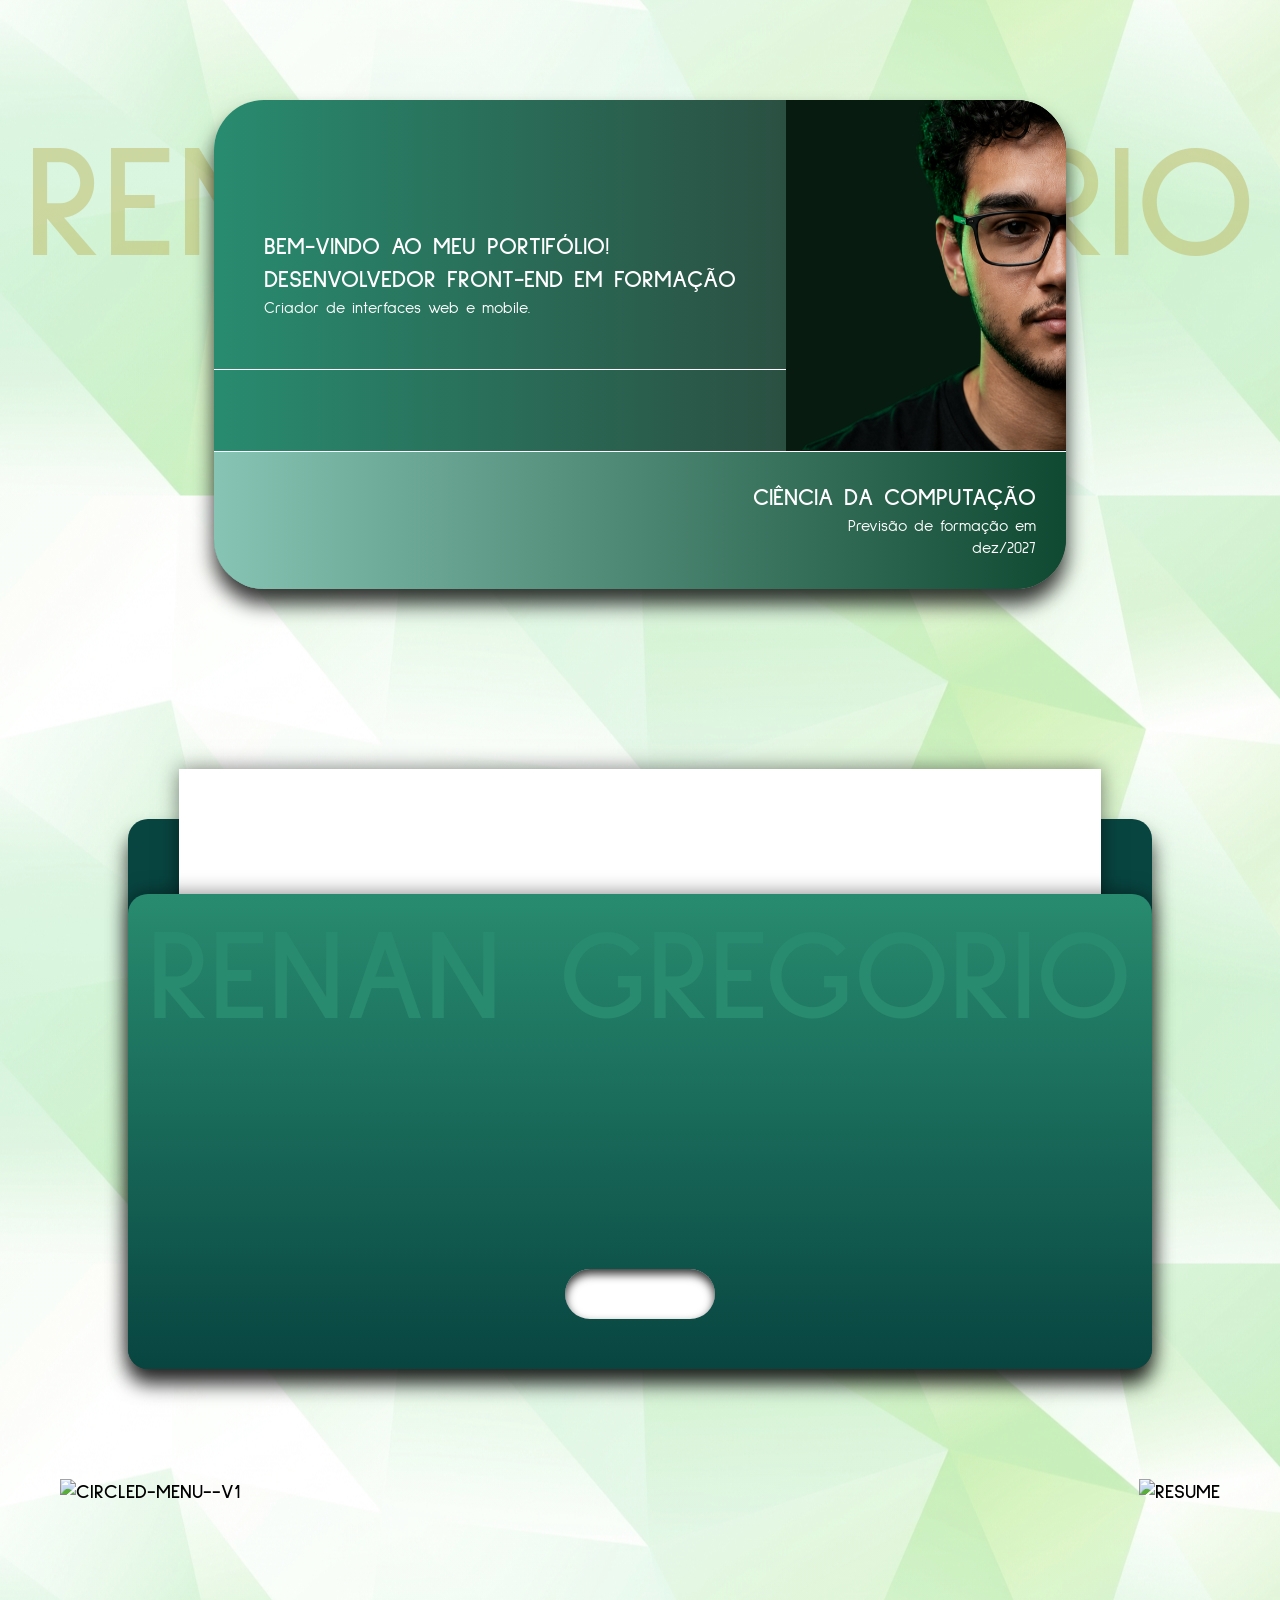
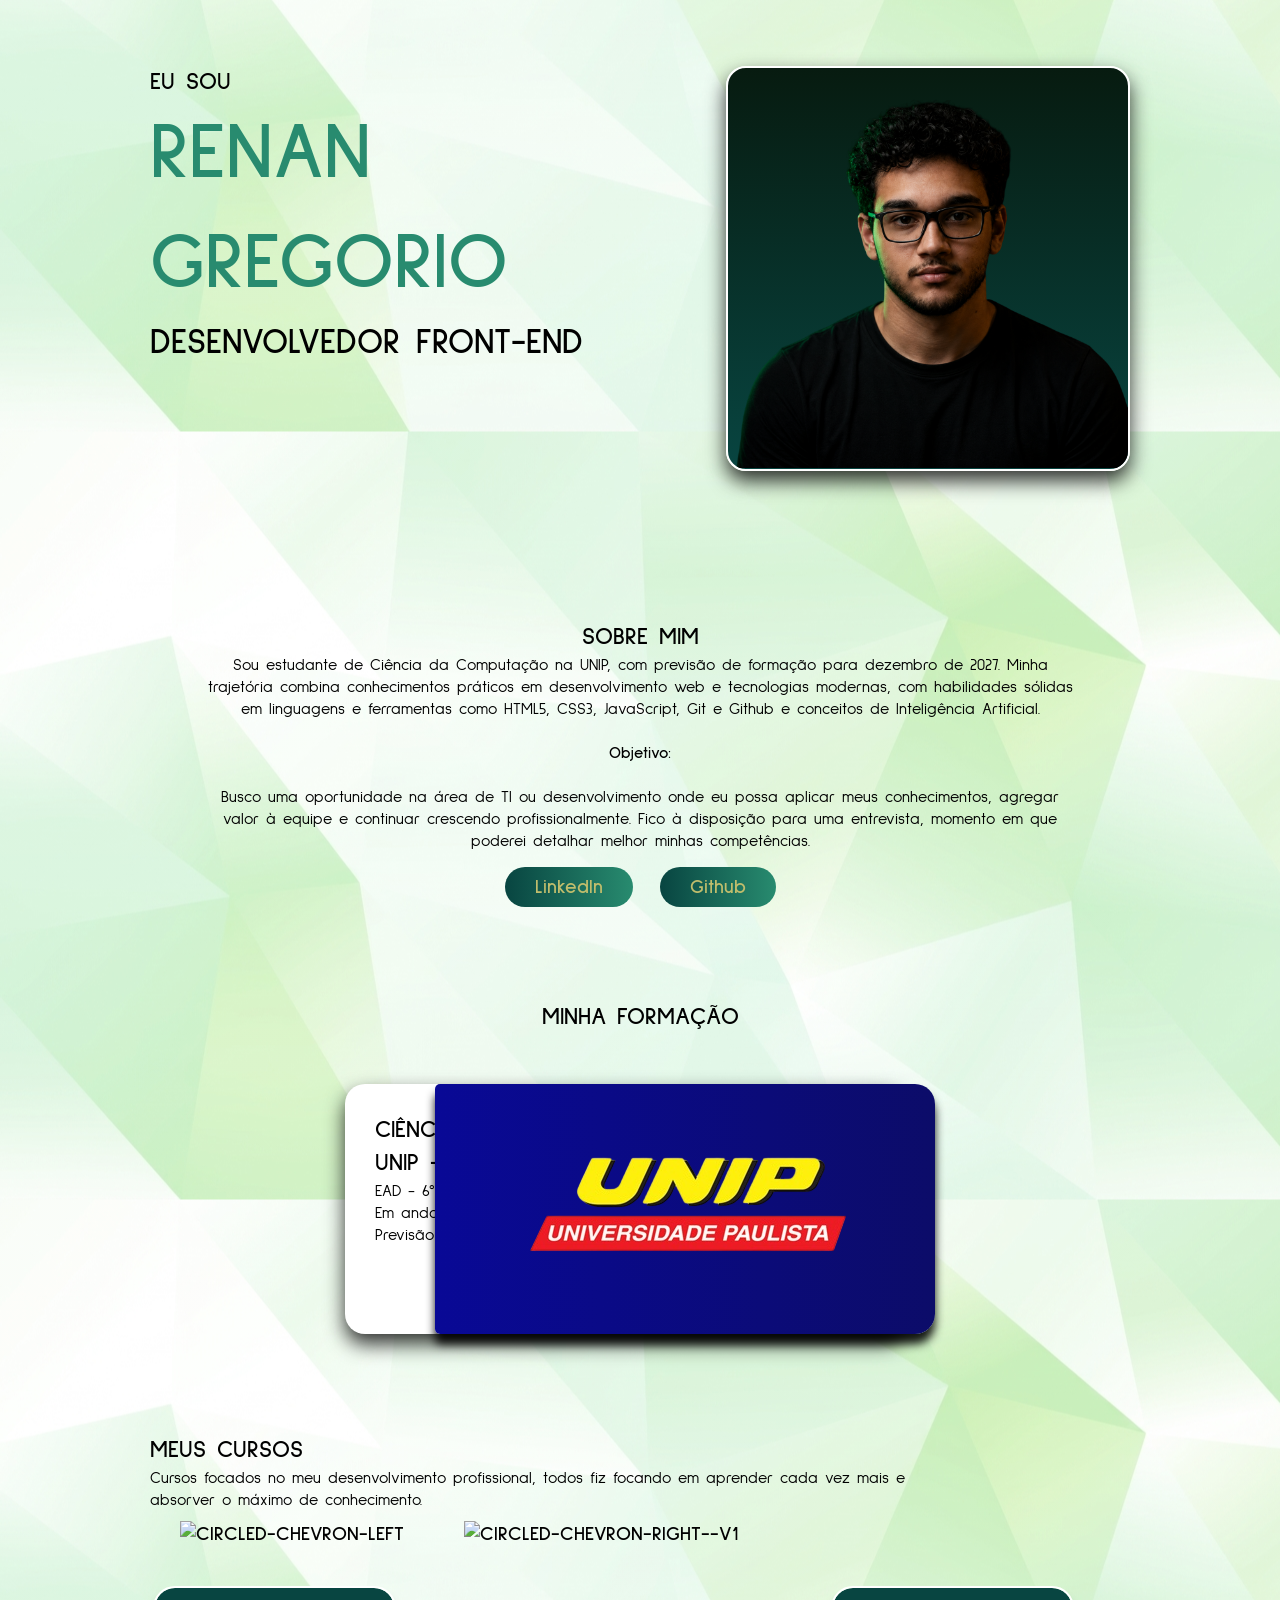
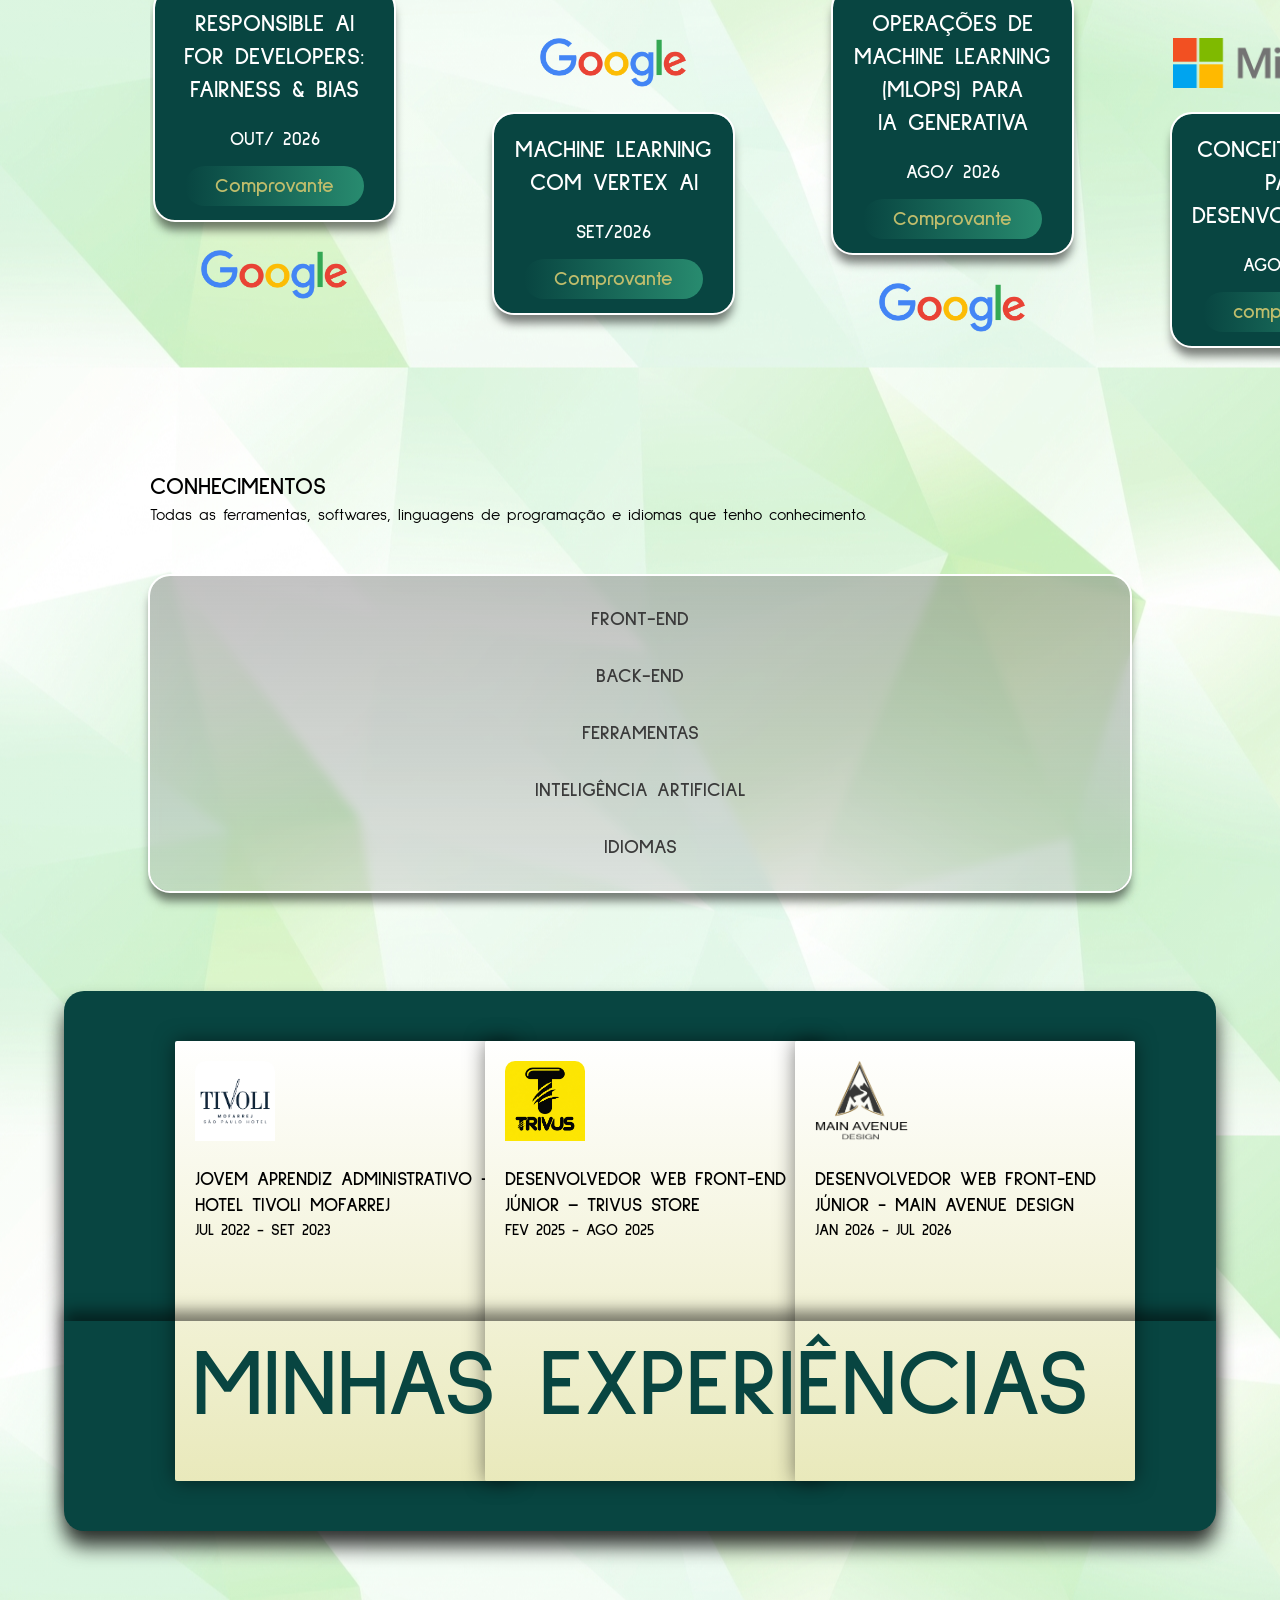
==== index.html @ 52bc6768 "Finalizando criação de seção de conhecimentos e desenvolvendo seção de experiências, com cards inter" ====
<!DOCTYPE html>
<html lang="pt-br">
<head>
    <meta charset="UTF-8">
    <meta name="viewport" content="width=device-width, initial-scale=0.9">
    <title>Renan Gregorio - Portifólio</title>
    <link rel="stylesheet" href="css/style.css">
</head>
<body>
    <section class="intro">
        <h1>RENAN GREGORIO</h1>
        
        <div class="card-inicial" id="card-inicial">
            <div class="card">
                <div class="title-card">
                    <h2>Bem-vindo ao meu portifólio!</h2>
                    <h2>Desenvolvedor front-end em formação</h2>
                    <p>Criador de interfaces web e mobile.</p>
                </div>
                <div class="img-card">
                    <img src="images/-copy.png" alt="">
                </div>
            </div>

            <div class="card">
                <div class="facul">
                    <h2>Ciência da Computação</h2>
                    <p>Previsão de formação em <br> dez/2027</p>
                </div>
            </div>
        </div>

        <div class="env">
            <div class="paper">
            </div>
            <div class="cover">
                <h1>renan gregorio</h1>
                <div class="shadowcard"></div>
            </div>
        </div>
    </section>

    <main>
        <div class="nav">
            <button class="menu" id="menu"><img width="30" height="30" src="https://img.icons8.com/ios-glyphs/084541/circled-menu--v1.png" alt="circled-menu--v1"/>
            </button>
            <button id="curriculo"><img width="30" height="30" src="https://img.icons8.com/material-outlined/084541/resume.png" alt="resume"/></button>
        </div>

        <div class="navfixed" id="navbar">
            <button class="menu" id="menu-sobre"><img width="30" height="30" src="https://img.icons8.com/ios-glyphs/084541/circled-menu--v1.png" alt="circled-menu--v1"/>
            </button>
            <button id="curriculo"><img width="30" height="30" src="https://img.icons8.com/material-outlined/084541/resume.png" alt="resume"/></button>
        </div>

        <div class="navopen" id="navOpen">
            <div class="closenav" id="closenav">
                <img width="50" height="50" src="https://img.icons8.com/ios-filled/084541/close-window.png" alt="close-window"/>
            </div>
            <div>
                <a href="#sobre">
                    <img width="48" height="48" src="https://img.icons8.com/fluency-systems-filled/ffffff/about-me.png" alt="about-me"/>
                    <p>Sobre mim</p></a>
                <a href="#formação">
                    <img width="48" height="48" src="https://img.icons8.com/ios-filled/ffffff/university.png" alt="university"/>
                    <p>Formação</p></a>
                <a href="">
                    <img width="48" height="48" src="https://img.icons8.com/ios-filled/ffffff/contract.png" alt="contract"/><p>Cursos</p></a>
            </div>
            <div>
                <a href="">
                    <img width="48" height="48" src="https://img.icons8.com/ios-glyphs/ffffff/brain-3.png" alt="brain-3"/><p>Conhecimentos</p></a>
                <a href="">
                    <img width="48" height="48" src="https://img.icons8.com/fluency-systems-filled/ffffff/permanent-job.png" alt="permanent-job"/>
                    <p>Experiências</p></a>
                <a href="">
                    <img width="48" height="48" src="https://img.icons8.com/fluency-systems-filled/ffffff/documents-folder.png" alt="documents-folder"/>
                    <p>Projetos</p></a>
            </div>
        </div>

        <section class="me">
            <div class="textpessoal">
                <h2>Eu sou</h2>
                <h1>Renan <br> Gregorio</h1>
                <h3>Desenvolvedor Front-end </h3>
            </div>
            <div class="imgpessoal" id="imgpessoal">
                <img src="images/img-pessoal.png" alt="">
            </div>
        </section>

        <section class="aboutme" id="sobre">
            <h1>sobre mim</h1>
            <div class="about">
                <p>Sou estudante de Ciência da Computação na UNIP, com previsão de formação para dezembro de 2027. Minha trajetória combina conhecimentos práticos em desenvolvimento web e tecnologias modernas, com habilidades sólidas em linguagens e ferramentas como HTML5, CSS3, JavaScript, Git e Github e conceitos de Inteligência Artificial. <br> <br> <strong>Objetivo:</strong> <br> <br> Busco uma oportunidade na área de TI ou desenvolvimento onde eu possa aplicar meus conhecimentos, agregar valor à equipe e continuar crescendo profissionalmente. Fico à disposição para uma entrevista, momento em que poderei detalhar melhor minhas competências. <br> <br>
                <a href="https://www.linkedin.com/in/renan-gregorio-des2504/">LinkedIn</a>
                <a href="https://github.com/renangrego-25">Github</a>
                </p>
            </div>
        </section>

        <section class="formação" id="formação">
            <h1>Minha formação</h1>

            <div class="cardform">
                <div class="desktext" id="desktext">
                    <h2>Ciência da Computação</h2>
                    <h2>UNIP - Universidade paulista</h2>
                    <p>EAD - 6° semestre</p>
                    <p>Em andamento...</p>
                    <p>Previsão de formação em 12/2027</p>
                </div>
    
                <div class="envcapa">
                    <img src="images/image-Photoroom (37).png" alt="">
                </div>
            </div>
        </section>

        <section class="cursos" id="cursos">
            <h1>Meus cursos</h1>
            <p>Cursos focados no meu desenvolvimento profissional, todos fiz focando em aprender cada vez mais e <br> absorver o máximo de conhecimento.</p>
            <div class="btn-carrosel">
                <button class="back"><img width="50" height="50" src="https://img.icons8.com/ios/50/circled-chevron-left.png" alt="circled-chevron-left"/></button>
                <button class="next"><img width="50" height="50" src="https://img.icons8.com/ios/50/circled-chevron-right--v1.png" alt="circled-chevron-right--v1"/></button>
            </div>
            <div class="carrosel">

                
                <div class="card-1">
                    <div class="sobre-curso">
                        <h2>Responsible AI <br>for Developers: <br> Fairness & Bias</h2>
                        <h3> Out/ 2026</h3>
                        <a href="">Comprovante</a>
                    </div>
                    <img src="images/logo google.png" alt="">
                </div>
                
                <!-- CARD 6: GOOGLE VERTEX AI -->
                <div class="card-2">
                    <img src="images/logo google.png" alt="Google">
                    <div class="sobre-curso">
                        <h2>Machine Learning com Vertex AI</h2>
                        <h3>Set/2026</h3>
                        <a href="" target="_blank">Comprovante</a>
                    </div>
                </div>

                <div class="card-1">
                    <div class="sobre-curso">
                        <h2>Operações de Machine Learning <br>(MLOps) para <br>IA Generativa</h2>
                        <h3> Ago/ 2026</h3>
                        <a href="">Comprovante</a>
                    </div>
                    <img src="images/logo google.png" alt="">
                </div>

                <div class="card-2">
                    <img src="images/logo microsoft.png" alt="">
                    <div class="sobre-curso">
                        <h2>Conceitos de IA para desenvolvedores</h2>
                        <h3> Ago/ 2026</h3>
                        <a href="">comprovante</a>
                    </div>
                </div>


                <!-- CARD 3: JAVASCRIPT -->
                <div class="card-1">
                    <div class="sobre-curso">
                        <h2>JavaScript <br> Básico</h2>
                        <h3>Jun/2026</h3>
                        <a href="" target="_blank">Comprovante</a>
                    </div>
                    <img style="background-color: blue; border-radius: 10px;" src="images/logo curso em video.png" alt="JavaScript">
                </div>

                <!-- CARD 7: PYTHON -->
                <div class="card-1">
                    <div class="sobre-curso">
                        <h2>Python Básico</h2>
                        <h3>Fev/2026</h3>
                        <a href="" target="_blank">Comprovante</a>
                    </div>
                    <img src="images/logo bradesco.png" alt="Fundação Bradesco">
                </div>
            
                <!-- CARD 4: BANCO DE DADOS -->
                <div class="card-2">
                    <img style="background-color: blue; border-radius: 10px;" src="images/logo curso em video.png" alt="Banco de dados">
                    <div class="sobre-curso">
                        <h2>Banco de Dados (MySQL)</h2>
                        <h3>Abr/2025</h3>
                        <a href="" target="_blank">Comprovante</a>
                    </div>
                </div>
            
                <!-- CARD 5: HTML5 E CSS3 -->
                <div class="card-1">
                    <div class="sobre-curso">
                        <h2>HTML5 e CSS3</h2>
                        <h3>Dez/2024</h3>
                        <a href="" target="_blank">Comprovante</a>
                    </div>
                    <img style="background-color: blue; border-radius: 10px;" src="images/logo curso em video.png" alt="HTML5 e CSS3">
                </div>
            
            </div>
        </section>

        <section class="conhecimentos">
            <h1>Conhecimentos</h1>
            <p>Todas as ferramentas, softwares, linguagens de programação e idiomas que tenho conhecimento.</p>

            <div class="content">
                <div class="card-selecao" id="card-selecao">
                    <button id="btn-conhecimento-frontend">Front-end</button>
                    <button id="btn-conhecimento-backend">Back-end</button>
                    <button id="btn-conhecimento-ferramentas">Ferramentas</button>
                    <button id="btn-conhecimento-ia">Inteligência Artificial</button>
                    <button id="btn-conhecimento-idiomas">Idiomas</button>
                </div>

                <div class="todositens" id="todositens">
                    
                    <div class="card card-conhecimento active" id="card-conhecimento-frontend">
                        <h2>Front-end</h2>
                        <div class="icons">
            
                            <div class="item">
                                <img src="https://img.icons8.com/color/96/html-5--v1.png" alt="HTML5">
                                <p>HTML5</p>
                            </div>
            
                            <div class="item">
                                <img src="https://img.icons8.com/color/96/css3.png" alt="CSS3">
                                <p>CSS3</p>
                            </div>
            
                            <div class="item">
                                <img src="https://img.icons8.com/color/96/javascript--v1.png" alt="JavaScript">
                                <p>JavaScript</p>
                            </div>
            
                            <div class="item">
                                <img src="https://img.icons8.com/external-tal-revivo-color-tal-revivo/96/external-react-a-javascript-library-for-building-user-interfaces-logo-color-tal-revivo.png" alt="React">
                                <p>React</p>
                            </div>
            
                            <div class="item">
                                <img src="https://img.icons8.com/color/96/wordpress.png" alt="WordPress">
                                <p>WordPress</p>
                            </div>
            
                        </div>
                    </div>
            
                    <div class="card card-conhecimento" id="card-conhecimento-backend">
                        <h2>Back-end</h2>
                        <div class="icons">
            
                            <div class="item">
                                <img src="https://img.icons8.com/color/96/python--v1.png" alt="Python">
                                <p>Python</p>
                            </div>
            
                            <div class="item">
                                <img src="https://img.icons8.com/fluency/96/database--v1.png" alt="Banco de dados">
                                <p>Banco de dados</p>
                            </div>
            
                            <div class="item">
                                <img src="https://img.icons8.com/fluency/96/node-js.png" alt="Node.js">
                                <p>Node.js</p>
                            </div>
            
                            <div class="item">
                                <img src="https://img.icons8.com/clouds/100/api.png" alt="API">
                                <p>APIs</p>
                            </div>
            
                            <div class="item">
                                <img src="https://img.icons8.com/color/96/c-sharp-logo.png" alt="C Sharp">
                                <p>C#</p>
                            </div>
            
                        </div>
                    </div>
            
                    <div class="card card-conhecimento" id="card-conhecimento-ferramentas">
                        <h2>Ferramentas</h2>
                        <div class="icons">
            
                            <div class="item">
                                <img src="https://img.icons8.com/color/96/visual-studio-code-2019.png" alt="VS Code">
                                <p>VS Code</p>
                            </div>
            
                            <div class="item">
                                <img src="https://img.icons8.com/material-sharp/96/github.png" alt="GitHub">
                                <p>GitHub</p>
                            </div>
            
                            <div class="item">
                                <img src="https://img.icons8.com/color/96/git.png" alt="Git">
                                <p>Git</p>
                            </div>
            
                            <div class="item">
                                <img src="https://img.icons8.com/ios-filled/100/vercel.png" alt="Vercel">
                                <p>Vercel</p>
                            </div>
            
                            <div class="item">
                                <img src="https://img.icons8.com/color/96/figma--v1.png" alt="Figma">
                                <p>Figma</p>
                            </div>
            
                        </div>
                    </div>
            
                    <div class="card card-conhecimento" id="card-conhecimento-ia">
                        <h2>Inteligência Artificial</h2>
                        <div class="icons">
            
                            <div class="item">
                                <img src="https://img.icons8.com/fluency/96/claude-ai.png" alt="Claude">
                                <p>Claude</p>
                            </div>
            
                            <div class="item">
                                <img src="https://img.icons8.com/fluency-systems-filled/96/chatgpt.png" alt="ChatGPT">
                                <p>ChatGPT</p>
                            </div>
            
                            <div class="item">
                                <img src="https://img.icons8.com/fluency/96/ai-generated-text.png" alt="IA Generativa">
                                <p>IA Generativa</p>
                            </div>
            
                            <div class="item">
                                <img src="https://img.icons8.com/color-glass/96/machine-learning.png" alt="Machine Learning">
                                <p>Machine Learning</p>
                            </div>
            
                        </div>
                    </div>
            
                    <div class="card card-conhecimento" id="card-conhecimento-idiomas">
                        <h2>Idiomas</h2>
                        <div class="icons">
            
                            <div class="item">
                                <img src="https://img.icons8.com/color/96/brazil-circular.png" alt="Português">
                                <p>Português</p>
                            </div>
            
                            <div class="item">
                                <img src="https://img.icons8.com/color/96/great-britain-circular.png" alt="Inglês">
                                <p>Inglês</p>
                            </div>
            
                            <div class="item">
                                <img src="https://img.icons8.com/color/96/spain-circular--v2.png" alt="Espanhol">
                                <p>Espanhol</p>
                            </div>
            
                        </div>
                    </div>
                </div>
            </div>


        </section>

        <section class="experiencias">
            <div class="cartão">
                <div class="exp-paper">
                    <div class="exp">
                        <img src="images/logo-tivoli.png" alt="">
                        <h3>JOVEM APRENDIZ ADMINISTRATIVO – HOTEL TIVOLI MOFARREJ</h3>
                        <h4>JUL 2022 - SET 2023</h4>
                        <button id="btn-tivoli">ver detalhes</button>
                    </div>

                    <div class="exp">
                        <img src="images/Logo TRIVUS em Preto e Amarelo Vibrante.png" alt="">
                        <h3>DESENVOLVEDOR web FRONT-END <br>Júnior – TRIVUS STORE</h3>
                        <h4>FEV 2025 - AGO 2025</h4>
                        <button id="btn-trivus">ver detalhes</button>
                    </div>

                    <div class="exp">
                        <img src="images/Logo-main-avenue-design.png" alt="">
                        <h3>DESENVOLVEDOR WEB FRONT-END júnior - MAIN AVENUE DESIGN</h3>
                        <h4>JAN 2026 - JUL 2026</h4>
                        <button id="btn-main">ver detalhes</button>
                    </div>
                </div>

                <div class="coberturacartao">
                    <h1>Minhas experiências</h1>
                </div>
            </div>

            <div class="sobre-exp" id="sobreexp">
                <div class="text" id="Tivoli">
                    <h1>JOVEM APRENDIZ ADMINISTRATIVO – HOTEL TIVOLI MOFARREJ</h1>
                    <p>• Atuei no setor de segurança, auxiliando em atividades administrativas e rotinas de escritório. <br> • Preenchimento e criação de planilhas, documentos e artigos.
                    </p>

                    <button id="fecharexp">fechar</button>
                </div>

                <div class="text" id="Trivus">
                    <h1>DESENVOLVEDOR web FRONT-END Júnior – TRIVUS STORE</h1>
                    <p>• Desenvolvi páginas e componentes de e-commerce utilizando HTML, CSS e JavaScript integrados à plataforma Yampi. <br>
                        • Criei e ajustei layouts de loja, incluindo seções de promoção e destaques de produtos. <br>
                        • Organizei banners e áreas promocionais para melhorar a apresentação de campanhas e ofertas.</p>
                        <button id="fecharexp">fechar</button>
                </div>

                <div class="text" id="Main">
                    <h1>DESENVOLVEDOR WEB FRONT-END júnior - MAIN AVENUE DESIGN</h1>
                    <p>• Desenvolvi e mantive sites para pequenos negócios utilizando HTML5, CSS3, JavaScript e WordPress. <br>
                        • Criei páginas responsivas para desktop e dispositivos móveis, priorizando a experiência de navegação. <br>
                        • Atuei em trabalhos freelance, adaptando layout e conteúdo às necessidades de cada cliente.</p>
                        <button id="fecharexp">fechar</button>
                </div>
            </div>
        </section>

        
    </main>

    <script src="JS/index.js"></script>
</body>
</html>
---- css/style.css ----
@import url('https://fonts.googleapis.com/css2?family=Sulphur+Point:wght@300;400;700&display=swap');

:root{
    --verdeescuro: #071b10;
    --verdemédio: #084541;
    --verdeclaro: #288b6f;
    --verdelima: #a8ab30;
    --verdemusgo: #c0bd6c;
}

*{
    margin: 0;
    padding: 0;
}

html{
    scroll-behavior: smooth;
    font-family: "sulphur point";
}

body{
    background-image:
        linear-gradient(rgba(255, 255, 255, 0.199), rgba(255, 255, 255, 0.226)),
        url(../images/background.jfif);

    background-repeat: repeat;
    background-size: auto;
    background-position: center;
}

button{
        padding: 10px 30px;
        text-transform: uppercase;
        font-family: "sulphur point";
        font-weight: 800;
        font-size: 20px;
        border-radius: 50px;
        border: none;
        transition: 0.3s ease-in-out;
    }

h1, h2, h3{
    text-transform: uppercase;
}

section{
    margin-block: 100px;
}



.intro{
    text-align: center;
    align-items: center;
    justify-content: center;
    display: flex;
    flex-direction: column;
}

.intro h1{
    font-size: 10rem;
    font-weight: 1000;
    color: #c0bd6c8c;
}

.intro .card-inicial{
    position: fixed;
    background-image: linear-gradient(to right,#288b6f, #2c332c);
    margin-inline: 200px;
    border-radius: 50px;
    overflow: hidden;
    box-shadow: 0px 15px 20px rgba(0, 0, 0, 0.8);
    margin-top: 0px;
    top: 0;
    margin-top: 100px;
    z-index: 102;
    display: block;
    transition: 0.2s ease-in-out;
    animation: guardar-cartao;
    animation-timing-function: linear;
    animation-fill-mode: both;
    animation-timeline: scroll(root block);
    animation-range: 0 400px;
}

.intro .card-inicial.hidden{
    display: none;
}

@keyframes guardar-cartao{
    from {
        transform: translateY(0) scale(1);
    }
    to {
        transform: translateY(260px) rotateZ(25deg) scale(0.5);
    }
}

.intro .card-inicial:hover{
    outline: 3px solid var(--verdelima);
}



.intro .card-inicial .card{
    display: flex;
    justify-content: space-between;
    align-items: center;
}

.title-card{
    padding: 50px;
    text-align: left;
    color: white;
    border-bottom: 1px solid white;
}

.facul{
    padding: 30px;
    text-align: right;
    color: white;
    width: 100%;
    background-image: linear-gradient(to right,#87c4b3,rgb(16, 73, 50));
    border-top: 1px solid;
}

.img-card{
    background-color: var(--verdeescuro);

    img{
        height: 350px;
        margin-bottom: -5px;
    }
}

.env{
    position: relative;
    background-color: #084541;
    width: 80%;
    border-radius: 20px;
    height: 550px;
    margin-top: 500px;
    box-shadow: 0px 15px 20px rgba(0, 0, 0, 0.8);
    display: flex;
    flex-direction: column;
    text-align: center;
    align-items: center;
}

.env .paper{
    background-color: #ffffff;
    width: 90%;
    margin-top: -50px;
    height: 550px;
    box-shadow: 0px 0px 20px rgba(0, 0, 0, 0.5);
    z-index: 101;
}

.env .cover{
    background-image: linear-gradient(var(--verdeclaro), var(--verdemédio));
    width: 100%;
    margin-top: -350px;
    border-radius: 20px;
    height: 550px;
    box-shadow: 0px 0px 20px rgba(0, 0, 0, 0.5);
    z-index: 105;
    align-items: center;
    display: flex;
    flex-direction: column;

    h1{
        font-size: 8rem;
        color: #288b6f; 
    }

    button{
        margin-top: 150px;
        background-image: linear-gradient(to right,var(--verdelima), var(--verdemusgo));
        color: #084541;

    }

    button:hover{
        box-shadow: 0px 0px 50px rgb(12, 255, 158);
        cursor: pointer;
    }
}

.shadowcard{
    height: 50px;
    width: 150px;
    background-color: white;
    margin-top: 200px;
    border-radius: 50px;
    box-shadow: inset 0px 5px 10px rgba(0, 0, 0, 0.8);
}

main{
    position: relative;
}

.nav{
    display: flex;
    justify-content: space-between;
    width: 100%;
    margin-top: 80px;
}

.navfixed{
    display: flex;
    justify-content: space-between;
    width: 100%;
    margin-top: 80px;
    position: fixed;
    top: 0;
    left: 0;
    right: 0;
    height: 60px;
    margin-top: 30px;
    background-image: linear-gradient(rgba(128, 128, 128, 0.473),rgba(124, 124, 124, 0.199));
    box-shadow: 0px 10px 20px rgba(0, 0, 0, 0.5);
    backdrop-filter: blur(5px);
    z-index: 1000;
    border: 1px solid white;
    border-radius: 10px;
    opacity: 0;
    visibility: hidden;
    transition: 0.5s ease-in-out;
    align-items: center;
}

.navfixed.visible{
    opacity: 1;
    visibility: visible;
}

.navfixed button{
    background-color: transparent;
}

.nav button{
    margin-inline: 30px;
    align-items: center;
    border-radius: 10px;
    background-color: transparent;
}

.nav button:hover{
    transform: scale(1.1);
    cursor: pointer;
}

.nav button:focus{
    background-image: linear-gradient(to left,var(--verdelima), var(--verdemusgo));
    box-shadow: 0px 5px 20px rgba(0, 0, 0, 0.5);
    outline: 2px solid white;
}

.nav button.desativo{
    background-image: none;
    box-shadow: none;
    outline: none;
}

.navfixed button{
    margin-inline: 30px;
    align-items: center;
    border-radius: 10px;
    height: 50px;
}

.navfixed button:hover{
    transform: scale(1.1);
    cursor: pointer;
}

.navfixed button:focus{
    background-image: linear-gradient(to left,var(--verdelima), var(--verdemusgo));
    box-shadow: 0px 5px 20px rgba(0, 0, 0, 0.5);
    outline: 2px solid white;
}

.navfixed button.desativo{
    background-image: none;
    box-shadow: none;
    outline: none;
}

.navopen{
    backdrop-filter: blur(5px);
    margin-inline: 20px;
    margin-top: 10px;
    width: 450px;
    padding: 20px;
    background-color: rgba(0, 0, 0, 0.5);
    border-radius: 20px;
    border: 2px solid white;
    box-shadow: 0px 10px 10px rgba(0, 0, 0, 0.5);
    display: flex;
    flex-direction: column;
    gap: 20px;
    position: absolute;
    opacity: 0;
    visibility: hidden;
    transition: 0.5s ease-in-out;
}

.navopen.active{
    opacity: 1;
    visibility: visible;
}

.navopen.cover{
    opacity: 1;
    visibility: visible;
    top: 0;
    margin-top: 100px;
    position: fixed;
    z-index: 1000;
}

.navopen div{
    display: grid;
    grid-template-columns: repeat(3, 1fr);
    gap: 10px;
}

.navopen a{
    display: flex;
    flex-direction: column;
    align-items: center;
    gap: 8px;
    text-decoration: none;
    color: white;
    transition: 0.2s ease-in-out;
    border-radius: 10px;
    padding-block: 10px;
}

.navopen a:hover{
    background-image: linear-gradient(to left,var(--verdelima), var(--verdemusgo));
    box-shadow: 0px 10px 10px rgba(0, 0, 0, 0.5);
    outline: 2px solid white;
}

.navopen a p{
    margin: 0;
    text-align: center;
}

.navopen .closenav{
    width: 100%;
    display: flex;
    justify-content: flex-end;
    cursor: pointer;
}

.aboutme{
    text-align: center;
    margin-inline: 200px;
    margin-block: 40px;
    z-index: 900;
}

.aboutme a{
    background-image: linear-gradient(to right,var(--verdemédio),var(--verdeclaro));
    padding: 10px 30px;
    border-radius: 50px;
    text-decoration: none;
    font-weight: 800;
    font-size: 20px;
    transition: 0.5s ease-in-out;
    margin: 10px;
    color: var(--verdemusgo);
    transition: 0.5s ease-in-out;
}

.aboutme a:hover{
    box-shadow: 0px 0px 20px rgba(6, 238, 56, 0.5);
}

.formação{
    display: flex;
    flex-direction: column;
    text-align: center;
}

.cardform{
    display: flex;
    text-align: center;
    justify-content: center;
    height: 250px;
    margin-top: 50px;
}

.formação .desktext{
    background-color: white;
    border-radius: 20px;
    width: 500px;
    align-items: center;
    text-align: left;
    padding: 30px;
    margin-right: -300px;
    box-shadow: 0px 10px 20px rgba(0, 0, 0, 0.8);
    transition: 0.5s ease-in-out;
}

.formação .desktext.hover{
    margin-right: 0px;
}

.envcapa{
    background-image: linear-gradient(to left,rgb(12, 12, 105),rgb(9, 9, 150));
    width: 500px;
    padding-top: 60px;
    margin-left: -170px;
    border-radius: 5px 20px 20px 5px;
    box-shadow: 0px 10px 10px rgba(0, 0, 0, 0.9);
}

.me{
    display: flex;
    text-align: center;
    justify-content: space-between;
    padding-inline: 150px;
    overflow: hidden;
    padding-block: 50px;
}

.textpessoal{
    text-align: left;

    h1{
        color: var(--verdeclaro);
        font-size: 80px;
    }

    h3{
        font-size: 35px;
    }
}

.imgpessoal{
    background-image: linear-gradient(var(--verdeescuro), var(--verdemédio));
    border: 2px solid white;
    border-radius: 20px;
    overflow: hidden;
    box-shadow: 0px 10px 20px rgba(0, 0, 0, 0.8);
    transition: 0.5s ease-in-out;
}

.imgpessoal img{
    height: 400px;
    margin-bottom: -5px;

}

.cursos{
    padding-inline: 0px;
    overflow: hidden;
    margin-left: 150px;
}

.carrosel{
    display: flex;
    flex-wrap: nowrap;
    gap: 100px;
    margin-top: 20px;
    padding: 10px 5px 25px;

    width: 100%;
    box-sizing: border-box;
    overflow-x: auto;
    overflow-y: hidden;

    scroll-behavior: smooth;
    scrollbar-width: none;
}

.carrosel::-webkit-scrollbar {
    display: none;
    
}

.btn-carrosel{
    display: flex;
    text-align: right;
}

.btn-carrosel button{
    transition: 0.1s ease-in-out;
    cursor: pointer;
    background-color: transparent;
    border: none;
}

.btn-carrosel button:active{
    transform: scale(0.9);
}


.card-1{
    max-width: 250px;
    text-align: center;
    

    .sobre-curso{
        background-color: #084541;
        color: white;
        padding: 20px;
        border-radius: 20px;
        outline: 2px solid white;
        box-shadow: 0px 10px 10px rgba(0, 0, 0, 0.5);
    }

    h2{
        padding-bottom: 20px;
    }

    h3{
        padding-bottom: 20px;
    }

    img{
        height: 50px;
        margin-top: 30px;
    }

    a{
    background-image: linear-gradient(to right,var(--verdemédio),var(--verdeclaro));
    padding: 10px 30px;
    border-radius: 50px;
    text-decoration: none;
    font-weight: 800;
    font-size: 20px;
    transition: 0.5s ease-in-out;
    margin: 10px;
    color: var(--verdemusgo);
    transition: 0.5s ease-in-out;
}
}

.card-2{
    margin-top: 50px;
    max-width: 250px;
    text-align: center;
    

    .sobre-curso{
        background-color: #084541;
        color: white;
        padding: 20px;
        border-radius: 20px;
        outline: 2px solid white;
        box-shadow: 0px 10px 10px rgba(0, 0, 0, 0.5);
    }

    h2{
        padding-bottom: 20px;
    }

    h3{
        padding-bottom: 20px;
    }

    img{
        height: 50px;
        margin-bottom: 20px;
    }

    a{
    background-image: linear-gradient(to right,var(--verdemédio),var(--verdeclaro));
    padding: 10px 30px;
    border-radius: 50px;
    text-decoration: none;
    font-weight: 800;
    font-size: 20px;
    transition: 0.5s ease-in-out;
    margin: 10px;
    color: var(--verdemusgo);
    transition: 0.5s ease-in-out;
}
}

.conhecimentos{
    margin-inline: 150px;
}

.conhecimentos .content{
    display: flex;
    margin-top: 50px;
}

.card-selecao{
    display: flex;
    flex-direction: column;
    background-image: linear-gradient(rgba(128, 128, 128, 0.473),rgba(124, 124, 124, 0.199));
    backdrop-filter: blur(5px);
    border-radius: 20px;
    outline: 2px solid white;
    box-shadow: 0px 10px 10px rgba(0, 0, 0, 0.5);
    padding: 20px;
    gap: 10px;
    width: 100%;
    transition: 0.4s ease-in-out;
}

.card-selecao.little{
    width: 40%;
}

.card-selecao button{
    background-color: transparent;
    color: rgb(59, 59, 59);
    cursor: pointer;
}

.card-selecao button:focus{
    outline: 3px solid white;
    box-shadow: 0px 10px 10px rgba(0, 0, 0, 0.5);
    font-size: 22px;
    color: #288b6f;
}

.todositens{
    display: none;
    transition: 0.6s ease-in-out;
}

.todositens.active{
    display: block;
}

.todositens .card{
    display: none;
    height: 300px;
    width: 500px;
    margin-left: 50px;
    border-radius: 20px;
    padding: 20px;
    text-align: center;
    background-color: white;
    box-shadow: 0px 10px 10px rgba(0, 0, 0, 0.5);
}

.todositens .card.active{
    display: block;
}

.experiencias{
    text-align: center;
    align-items: center;
    display: flex;
    flex-direction: column;
}


.icons{
    margin-top: 10px;
    display: flex;
    text-align: center;
    align-items: center;
    width: 100%;
    height: 80%;
    justify-content: space-around;
}

.icons img{
    transition: 0.2s ease-in-out;
}

.icons img:hover{
    transform: scale(1.1) rotateZ(15deg);
}

.cartão{
    background-color: #084541;
    width: 90%;
    border-radius: 20px;
    height: 540px;
    margin-top: 0px;
    box-shadow: 0px 15px 20px rgba(0, 0, 0, 0.8);
    display: flex;
    flex-direction: column;
    text-align: center;
    align-items: center;
}

.coberturacartao{
    background-image: linear-gradient(var(--verdeclaro));
    height: 400px;
    width: 100%;
    margin-top: 280px;
    box-shadow: 0px -10px 15px rgba(0, 0, 0, 0.5);
    z-index: 900;
    border-radius: 0px 0px 20px 20px;

    h1{
        font-size: 6rem;
        color: #084541;
    }
}

.exp-paper{
    display: flex;
    margin-top: 50px;
}

.exp {
    position: relative;
    background-image: linear-gradient(white, rgb(233, 233, 187));
    height: 400px;
    width: 300px;
    margin-bottom: -600px;
    margin-right: -30px;
    box-shadow: 0px 0px 20px rgba(0, 0, 0, 0.5);
    border-radius: 2px;
    transition: 0.2s ease-in-out;
    padding: 20px;
    text-align: left;

    img{
        height: 80px;
        border-radius: 10px;
        padding-bottom: 20px;
    }

    button{
        display: none;
        transition: 0.2s ease-in-out;
        background-color: var(--verdemédio);
        color: #288b6f;
        margin-top: 10px;
    }
}


.exp:nth-child(1) {
    z-index: 1;
}


.exp:nth-child(2) {
    z-index: 2;
}


.exp:nth-child(3) {
    z-index: 3;
}

.exp:hover {
    transform: scale(1.1) translateY(-30px) rotateZ(-2deg);

    button{
        display: block;
        cursor: pointer;
    }

    button:hover{
        color: white;
    }
}

.sobre-exp{
    position: absolute;
    backdrop-filter: blur(5px);
    z-index: 990;
    background-color: rgba(128, 128, 128, 0.459);
    width: 100%;
    height: 550px;
    border-radius: 20px;
    outline: 3px solid white;
    opacity: 0;
    visibility: hidden;
    transition: 0.5s ease-in-out;

    .text{
        display: none;
        background-color: #288b6f;
        padding: 20px;
        border-radius: 20px;
        border: 2px solid white;
        color: white;
        line-height: 40px;
    }
}

.sobre-exp.active{
    align-items: center;
    display: flex;
    justify-content: center;
    opacity: 1;
    visibility: visible;

    .text.active{
        display: block;
    }
}
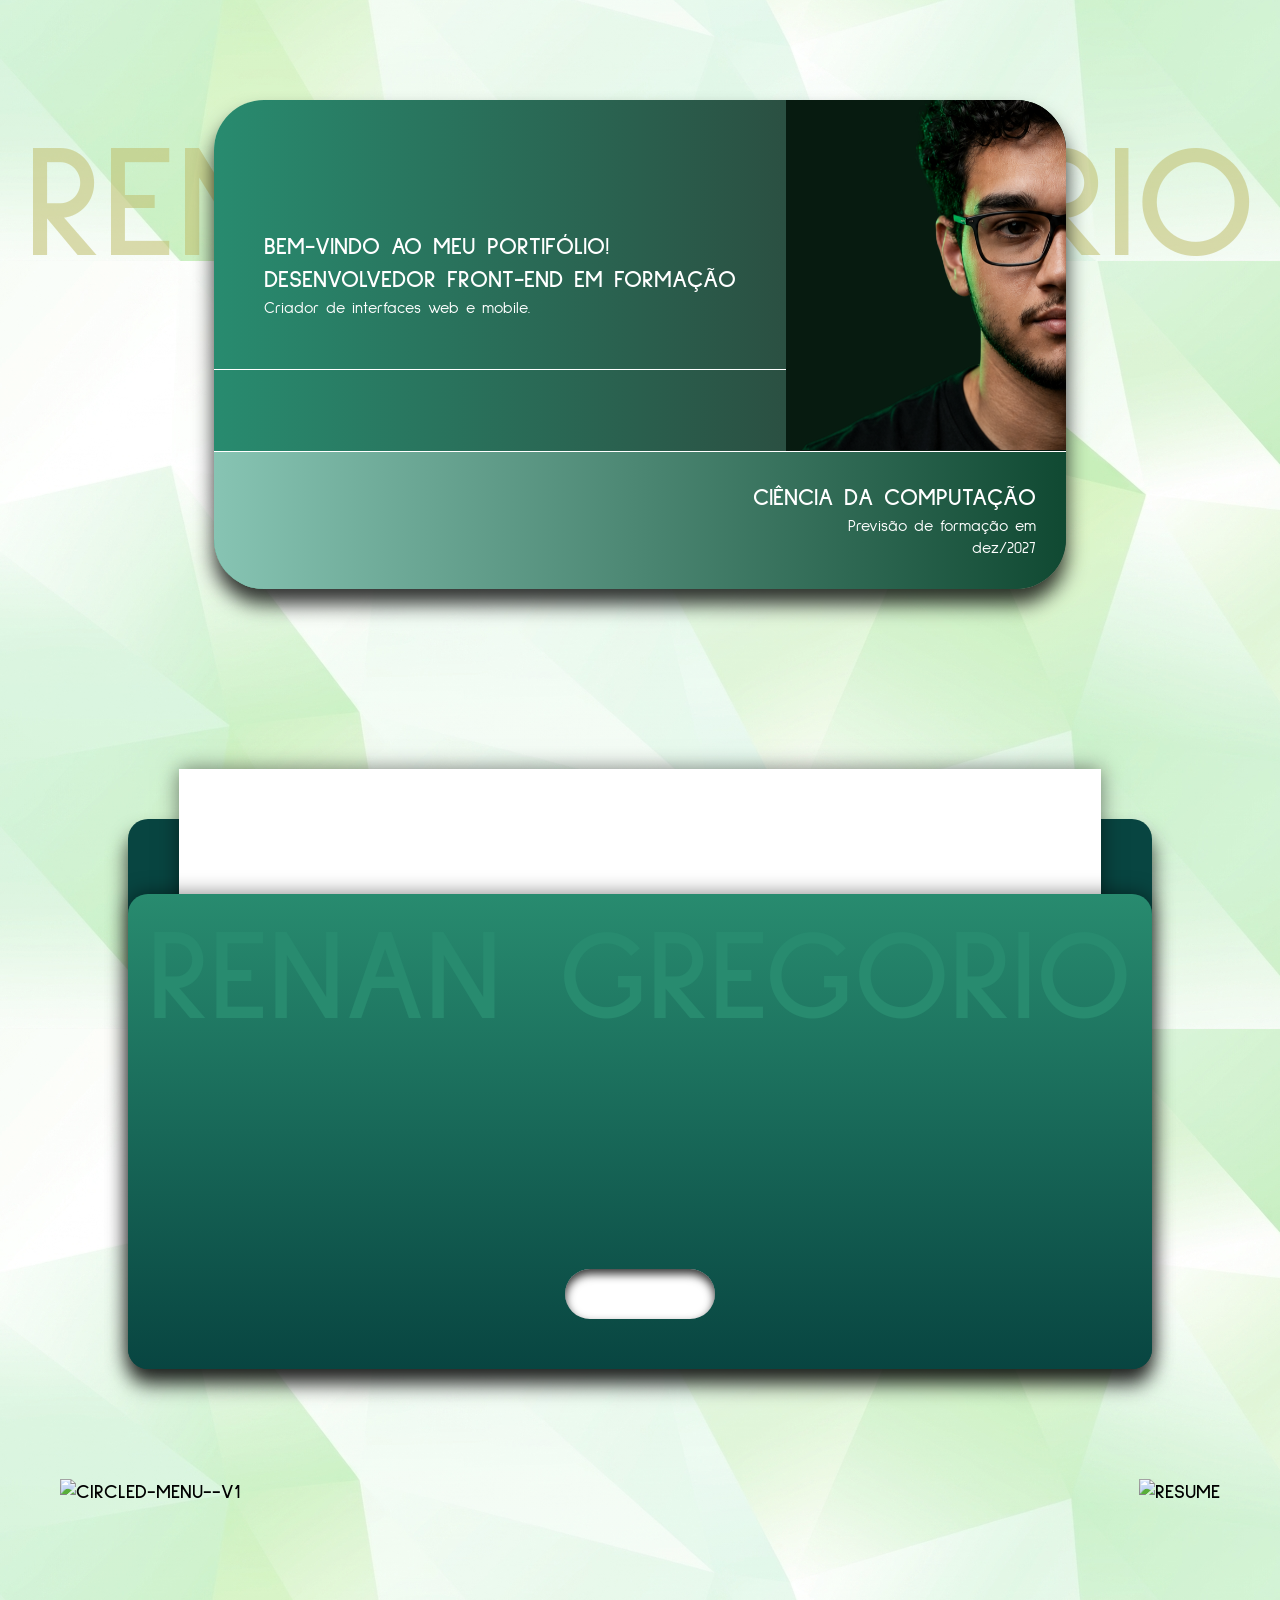
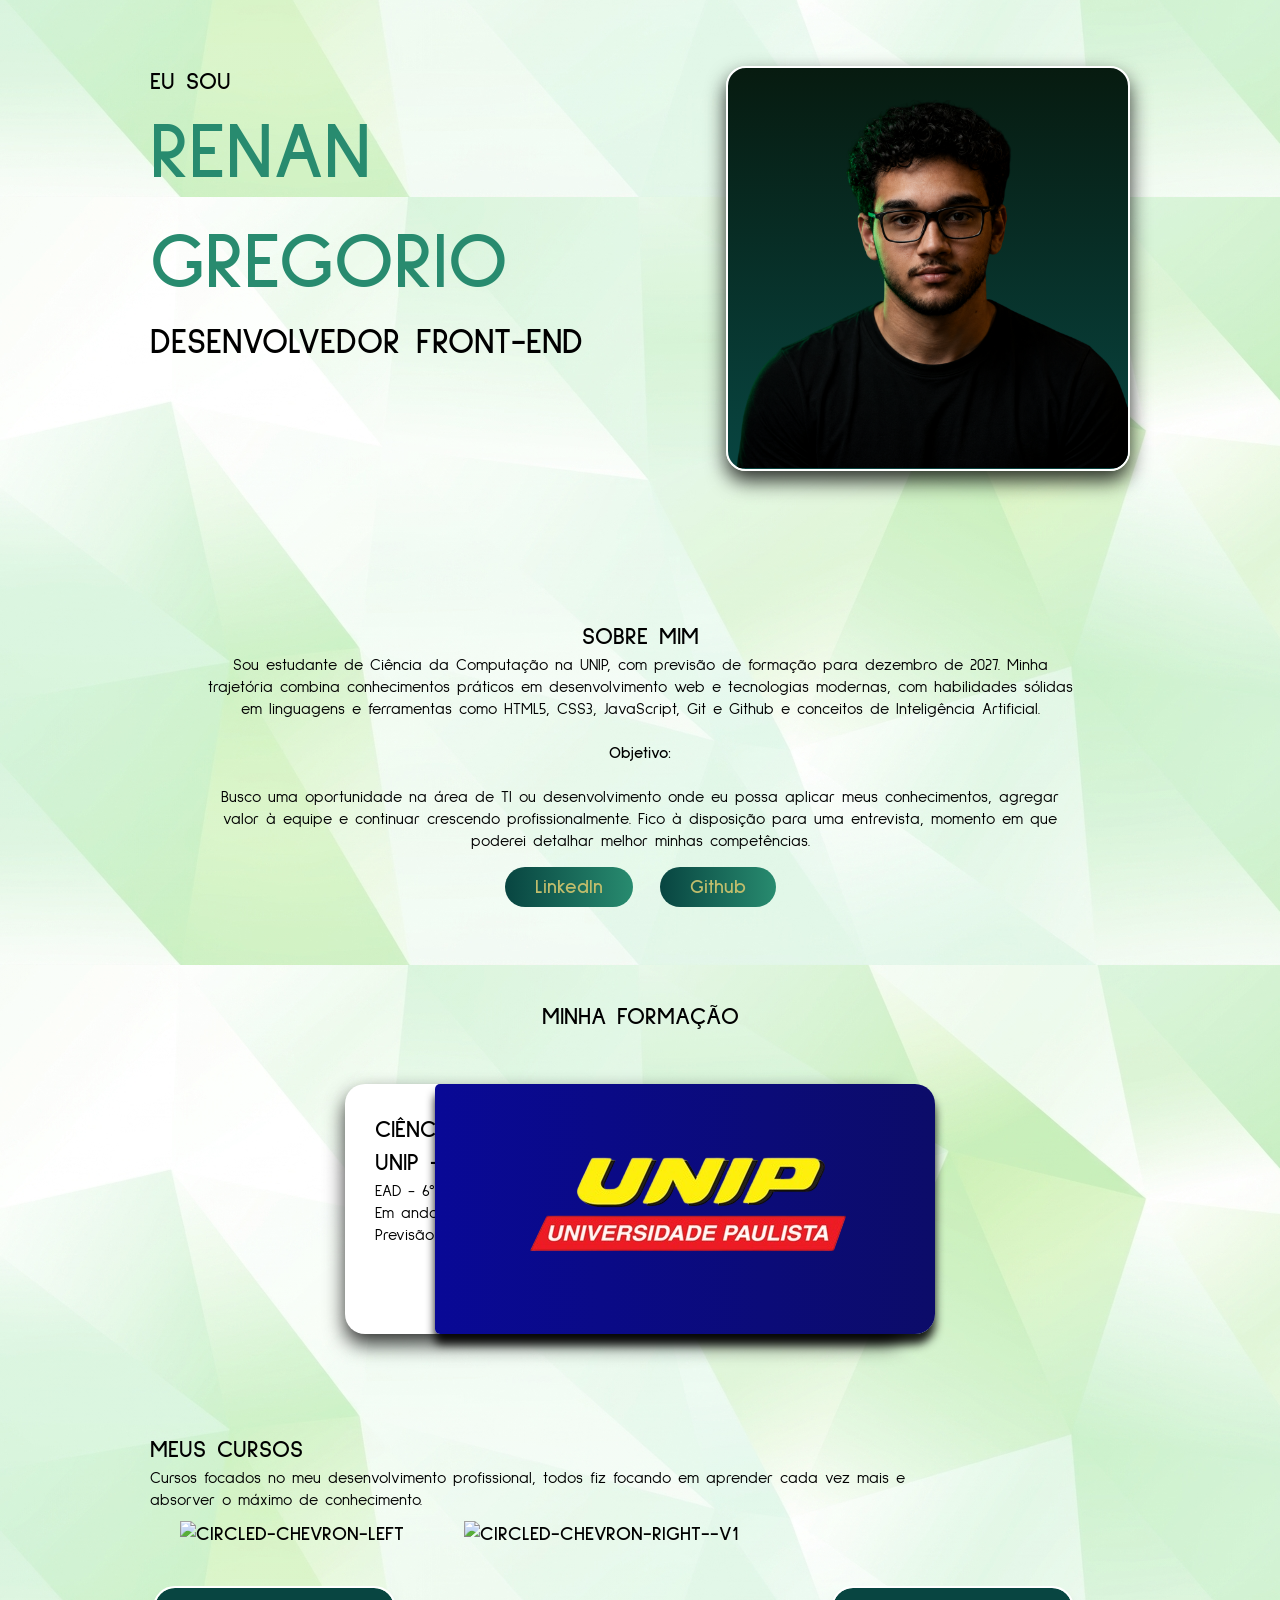
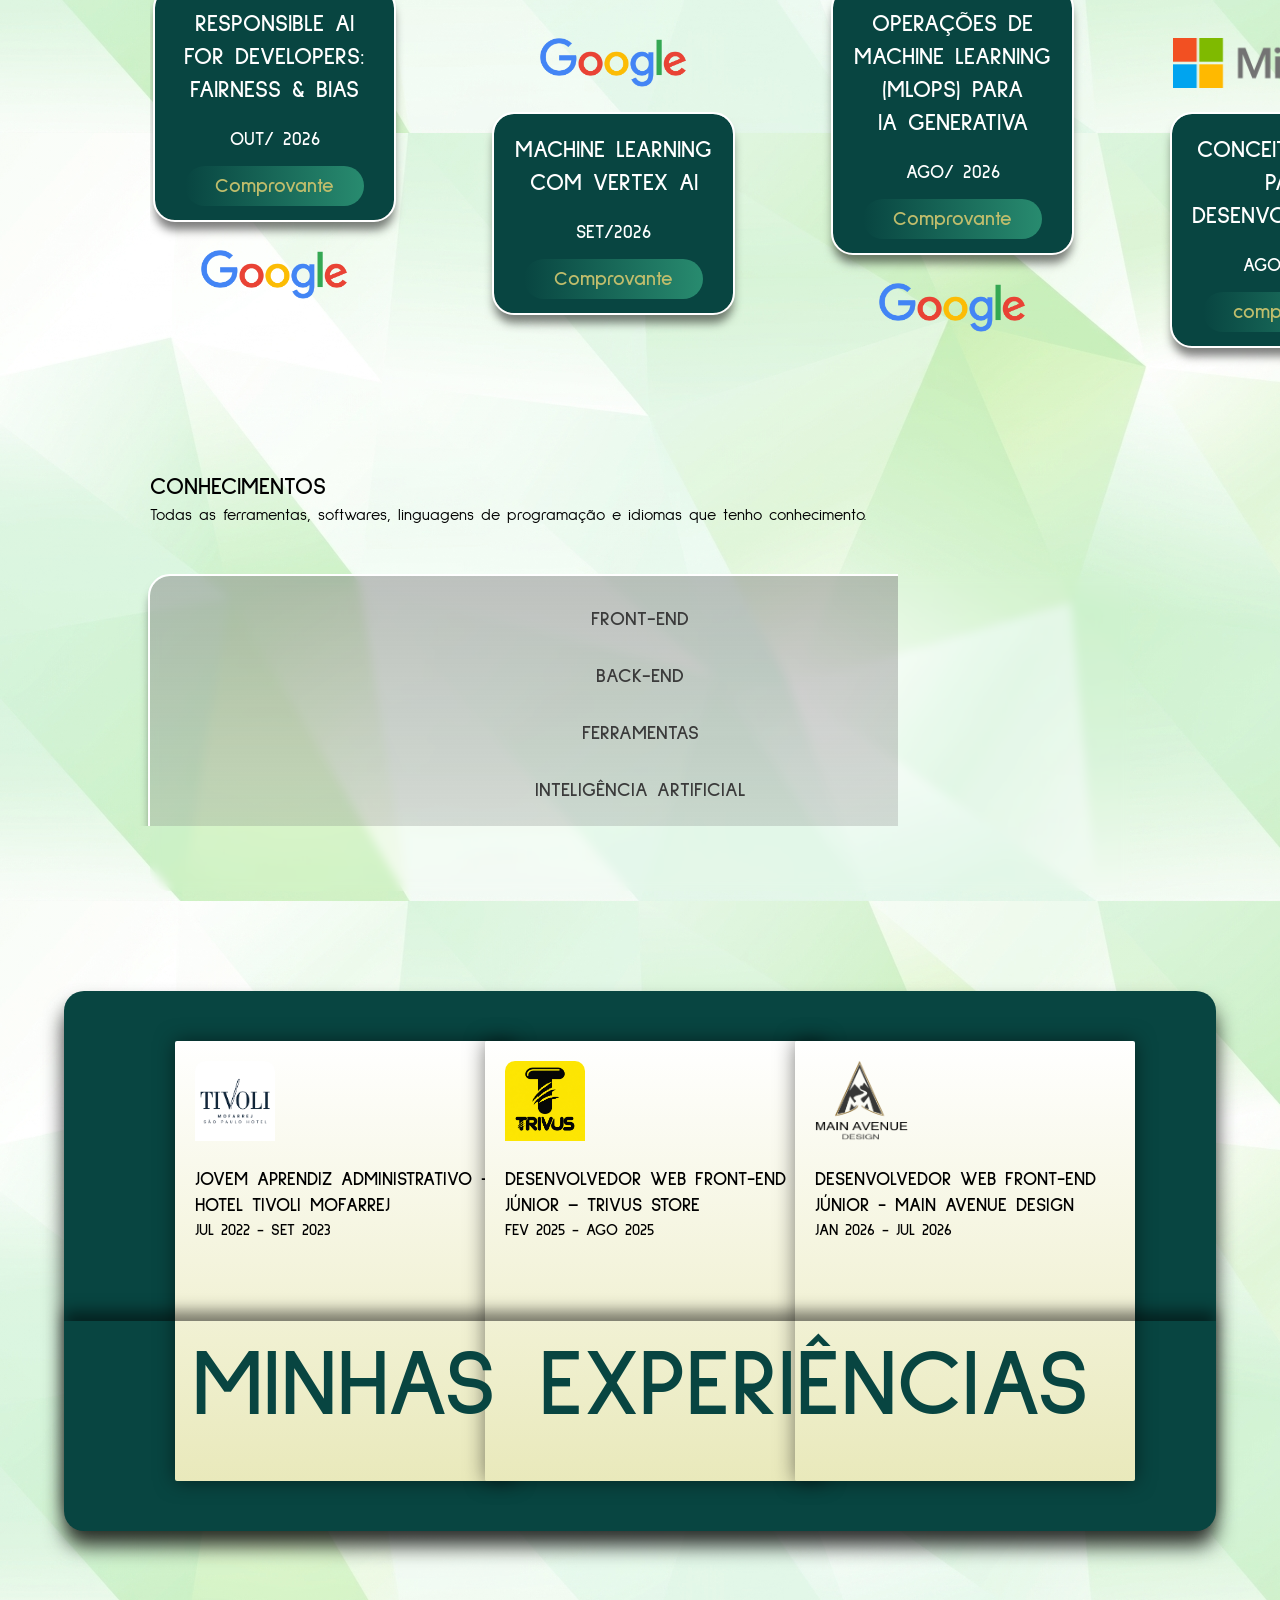
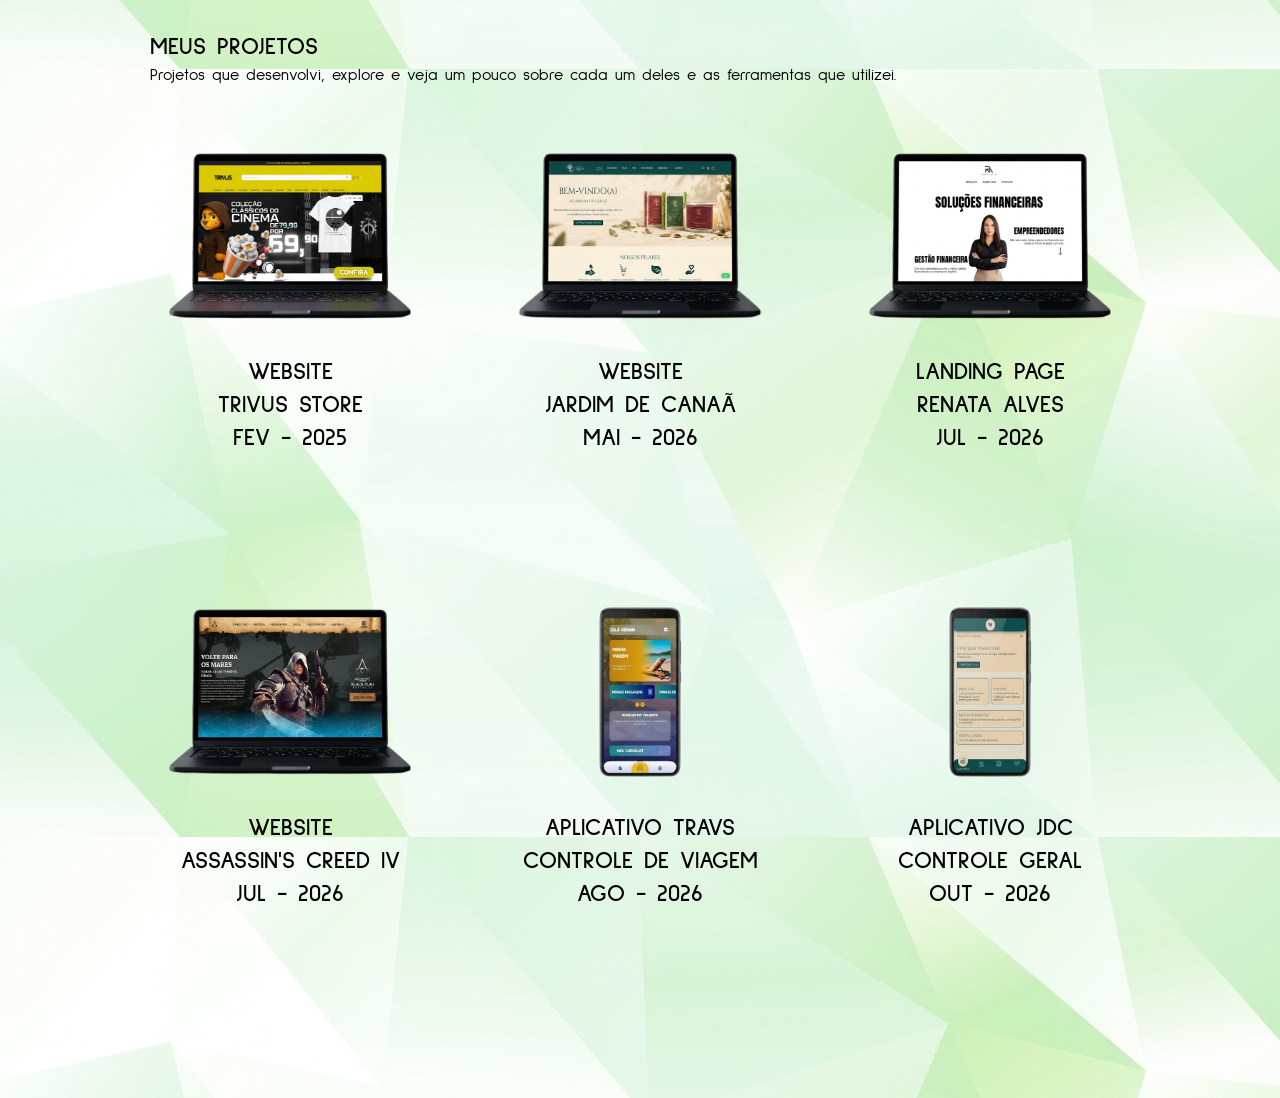
==== commit 7dc3f39b: "Criando seção de projetos e finalizando interação em experiências" ====
--- a/index.html
+++ b/index.html
@@ -64,16 +64,16 @@
                 <a href="#formação">
                     <img width="48" height="48" src="https://img.icons8.com/ios-filled/ffffff/university.png" alt="university"/>
                     <p>Formação</p></a>
-                <a href="">
+                <a href="#cursos">
                     <img width="48" height="48" src="https://img.icons8.com/ios-filled/ffffff/contract.png" alt="contract"/><p>Cursos</p></a>
             </div>
             <div>
-                <a href="">
+                <a href="#conhecimentos">
                     <img width="48" height="48" src="https://img.icons8.com/ios-glyphs/ffffff/brain-3.png" alt="brain-3"/><p>Conhecimentos</p></a>
-                <a href="">
+                <a href="#experiencias">
                     <img width="48" height="48" src="https://img.icons8.com/fluency-systems-filled/ffffff/permanent-job.png" alt="permanent-job"/>
                     <p>Experiências</p></a>
-                <a href="">
+                <a href="#projetos">
                     <img width="48" height="48" src="https://img.icons8.com/fluency-systems-filled/ffffff/documents-folder.png" alt="documents-folder"/>
                     <p>Projetos</p></a>
             </div>
@@ -209,7 +209,7 @@
             </div>
         </section>
 
-        <section class="conhecimentos">
+        <section class="conhecimentos" id="conhecimentos">
             <h1>Conhecimentos</h1>
             <p>Todas as ferramentas, softwares, linguagens de programação e idiomas que tenho conhecimento.</p>
 
@@ -374,7 +374,7 @@
 
         </section>
 
-        <section class="experiencias">
+        <section class="experiencias" id="experiencias">
             <div class="cartão">
                 <div class="exp-paper">
                     <div class="exp">
@@ -410,7 +410,7 @@
                     <p>• Atuei no setor de segurança, auxiliando em atividades administrativas e rotinas de escritório. <br> • Preenchimento e criação de planilhas, documentos e artigos.
                     </p>
 
-                    <button id="fecharexp">fechar</button>
+                    <button class="fecharexp">fechar</button>
                 </div>
 
                 <div class="text" id="Trivus">
@@ -418,7 +418,7 @@
                     <p>• Desenvolvi páginas e componentes de e-commerce utilizando HTML, CSS e JavaScript integrados à plataforma Yampi. <br>
                         • Criei e ajustei layouts de loja, incluindo seções de promoção e destaques de produtos. <br>
                         • Organizei banners e áreas promocionais para melhorar a apresentação de campanhas e ofertas.</p>
-                        <button id="fecharexp">fechar</button>
+                        <button class="fecharexp">fechar</button>
                 </div>
 
                 <div class="text" id="Main">
@@ -426,8 +426,330 @@
                     <p>• Desenvolvi e mantive sites para pequenos negócios utilizando HTML5, CSS3, JavaScript e WordPress. <br>
                         • Criei páginas responsivas para desktop e dispositivos móveis, priorizando a experiência de navegação. <br>
                         • Atuei em trabalhos freelance, adaptando layout e conteúdo às necessidades de cada cliente.</p>
-                        <button id="fecharexp">fechar</button>
-                </div>
+                        <button class="fecharexp">fechar</button>
+                </div>
+            </div>
+        </section>
+
+
+        <section class="projetos" id="projetos">
+            <h1>Meus projetos</h1>
+            <p>Projetos que desenvolvi, explore e veja um pouco sobre cada um deles e as ferramentas que utilizei.</p>
+
+            <div class="content-projetos">
+                <div class="projeto">
+                    <img src="images/projetos/image-Photoroom (37).png" alt="trivus">
+                    <h1>Website <br> Trivus Store</h1>
+                    <h2>FEV - 2025</h2>
+
+                    <h3>Trivus Store</h3>
+                    <p>Projeto desenvolvido para a loja de roupa Trivus Store, usando a plataforma Yampi e realizando ajustes no HTML e CSS.</p>
+
+                    <div class="btn-proj-live">
+                        <a href="https://trivus-store.catalog.yampi.io">Ver Projeto</a>
+                    </div>
+
+                    <div class="iconsproj">
+                        <div class="item">
+                                <img src="https://img.icons8.com/color/96/html-5--v1.png" alt="HTML5">
+                                <p>HTML5</p>
+                            </div>
+            
+                            <div class="item">
+                                <img src="https://img.icons8.com/color/96/css3.png" alt="CSS3">
+                                <p>CSS3</p>
+                            </div>
+
+                    </div>
+
+                    <button class="btnopenproj">ver detalhes</button>
+                </div>
+
+                <div class="projeto">
+                    <img src="images/projetos/image-Photoroom (38).png" alt="trivus">
+                    <h1>Website<br> Jardim de Canaã</h1>
+                    <h2>MAI - 2026</h2>
+
+                    <h3>Jardim de Canaã | Aromas</h3>
+                    <p>Projeto desenvolvido para a loja de sabonetes e velas artesanais, via Wordpress com HTML e CSS.</p>
+
+                    <div class="btn-proj-live">
+                        <a href="https://jardimdecanaa.com.br">Ver Projeto</a>
+                    </div>
+
+                    <div class="iconsproj">
+                        <div class="item">
+                                <img src="https://img.icons8.com/color/96/html-5--v1.png" alt="HTML5">
+                                <p>HTML5</p>
+                            </div>
+            
+                            <div class="item">
+                                <img src="https://img.icons8.com/color/96/css3.png" alt="CSS3">
+                                <p>CSS3</p>
+                            </div>
+
+                            <div class="item">
+                                <img src="https://img.icons8.com/color/96/wordpress.png" alt="WordPress">
+                                <p>WordPress</p>
+                            </div>
+
+                    </div>
+                    <button class="btnopenproj">ver detalhes</button>
+                </div>
+
+                <div class="projeto">
+                    <img src="images/projetos/image-Photoroom (39).png" alt="trivus">
+                    <h1>Landing Page  <br> Renata Alves</h1>
+                    <h2>JUL - 2026</h2>
+
+                    <h3>Renata Alves - contadora</h3>
+                    <p>Desenvolvido para contadora autonoma, foco em design moderno e limpo, criado com HTML, CSS e JavaScript.</p>
+
+                    <div class="btn-proj-live">
+                        <a href="https://github.com/renangrego-25/Projeto-site-contadora">GitHub</a>
+                        <a href="https://renangrego-25.github.io/Projeto-site-contadora/">Ver Projeto</a>
+                    </div>
+
+                    <div class="iconsproj">
+                        <div class="item">
+                                <img src="https://img.icons8.com/color/96/html-5--v1.png" alt="HTML5">
+                                <p>HTML5</p>
+                            </div>
+            
+                            <div class="item">
+                                <img src="https://img.icons8.com/color/96/css3.png" alt="CSS3">
+                                <p>CSS3</p>
+                            </div>
+
+                            <div class="item">
+                                <img src="https://img.icons8.com/color/96/javascript--v1.png" alt="JavaScript">
+                                <p>JavaScript</p>
+                            </div>
+
+                            <div class="item">
+                                <img src="https://img.icons8.com/color/96/visual-studio-code-2019.png" alt="VS Code">
+                                <p>VS Code</p>
+                            </div>
+            
+                            <div class="item">
+                                <img src="https://img.icons8.com/material-sharp/96/github.png" alt="GitHub">
+                                <p>GitHub</p>
+                            </div>
+            
+                            <div class="item">
+                                <img src="https://img.icons8.com/color/96/git.png" alt="Git">
+                                <p>Git</p>
+                            </div>
+
+                            
+
+                    </div>
+                    <button class="btnopenproj">ver detalhes</button>
+                </div>
+                
+            </div>
+
+            <div class="content-projetos">
+
+                <div class="projeto">
+                    <img src="images/projetos/image-Photoroom (40).png" alt="trivus">
+                    <h1>Website  <br> Assassin's Creed IV</h1>
+                    <h2>JUL - 2026</h2>
+
+                    <h3>Assassin's Creed IV - Projeto de </h3>
+                    <p>Desenvolvido para contadora autonoma, foco em design moderno e limpo, criado com HTML, CSS e JavaScript.</p>
+
+                    <div class="btn-proj-live">
+                        <a href="https://github.com/renangrego-25/Projeto-Lan-amento-Assassin-s-Creed-4---Ubisoft">GitHub</a>
+                        <a href="https://renangrego-25.github.io/Projeto-Lan-amento-Assassin-s-Creed-4---Ubisoft/">Ver Projeto</a>
+                    </div>
+
+                    <div class="iconsproj">
+                        <div class="item">
+                                <img src="https://img.icons8.com/color/96/html-5--v1.png" alt="HTML5">
+                                <p>HTML5</p>
+                            </div>
+            
+                            <div class="item">
+                                <img src="https://img.icons8.com/color/96/css3.png" alt="CSS3">
+                                <p>CSS3</p>
+                            </div>
+
+                            <div class="item">
+                                <img src="https://img.icons8.com/color/96/javascript--v1.png" alt="JavaScript">
+                                <p>JavaScript</p>
+                            </div>
+
+                            <div class="item">
+                                <img src="https://img.icons8.com/color/96/visual-studio-code-2019.png" alt="VS Code">
+                                <p>VS Code</p>
+                            </div>
+            
+                            <div class="item">
+                                <img src="https://img.icons8.com/material-sharp/96/github.png" alt="GitHub">
+                                <p>GitHub</p>
+                            </div>
+            
+                            <div class="item">
+                                <img src="https://img.icons8.com/color/96/git.png" alt="Git">
+                                <p>Git</p>
+                            </div>
+                        </div>    
+                    
+
+                    <button class="btnopenproj">ver detalhes</button>
+                </div>
+
+                <div class="projeto">
+                    <img src="images/projetos/image-Photoroom (41).png" alt="trivus">
+                    <h1>Aplicativo  Travs <br> controle de viagem</h1>
+                    <h2>AGO - 2026</h2>
+
+                    <h3>travs app de viagem</h3>
+                    <p>Aplicativo de controle de viagem desenvolvido com foco em JavaScript, com integrações de IA via API.</p>
+
+                    <div class="btn-proj-live">
+                        <a href="https://github.com/renangrego-25/Projeto-Aplicativo-Viagem">GitHub</a>
+                        <a href="https://projeto-aplicativo-viagem.vercel.app">Ver Projeto</a>
+                    </div>
+
+                    <div class="iconsproj">
+                        <div class="item">
+                                <img src="https://img.icons8.com/color/96/html-5--v1.png" alt="HTML5">
+                                <p>HTML5</p>
+                            </div>
+            
+                            <div class="item">
+                                <img src="https://img.icons8.com/color/96/css3.png" alt="CSS3">
+                                <p>CSS3</p>
+                            </div>
+
+                            <div class="item">
+                                <img src="https://img.icons8.com/color/96/javascript--v1.png" alt="JavaScript">
+                                <p>JavaScript</p>
+                            </div>
+
+                            <div class="item">
+                                <img src="https://img.icons8.com/color/96/visual-studio-code-2019.png" alt="VS Code">
+                                <p>VS Code</p>
+                            </div>
+            
+                            <div class="item">
+                                <img src="https://img.icons8.com/material-sharp/96/github.png" alt="GitHub">
+                                <p>GitHub</p>
+                            </div>
+            
+                            <div class="item">
+                                <img src="https://img.icons8.com/color/96/git.png" alt="Git">
+                                <p>Git</p>
+                            </div>
+
+                            <div class="item">
+                                <img src="https://img.icons8.com/fluency-systems-filled/96/chatgpt.png" alt="ChatGPT">
+                                <p>ChatGPT</p>
+                            </div>
+            
+                            <div class="item">
+                                <img src="https://img.icons8.com/fluency/96/ai-generated-text.png" alt="IA Generativa">
+                                <p>IA Generativa</p>
+                            </div>
+
+                            <div class="item">
+                                <img src="https://img.icons8.com/ios-filled/100/vercel.png" alt="Vercel">
+                                <p>Vercel</p>
+                            </div>
+            
+
+                            <div class="item">
+                                <img src="https://img.icons8.com/fluency/96/node-js.png" alt="Node.js">
+                                <p>Node.js</p>
+                            </div>
+            
+                            <div class="item">
+                                <img src="https://img.icons8.com/clouds/100/api.png" alt="API">
+                                <p>APIs</p>
+                            </div>
+                        </div>
+
+                    <button class="btnopenproj">ver detalhes</button>
+                </div>
+
+                <div class="projeto">
+                    <img src="images/projetos/image-Photoroom (42).png" alt="trivus">
+                    <h1>Aplicativo  JDC <br> controle geral</h1>
+                    <h2>OUT - 2026</h2>
+
+                    <h3>Controle jardim de canaã</h3>
+                    <p>Aplicativo de controle para negócio, aba de financeiro, gestão de estoque e matéria prima, controle de parceiros e apoiadores e IA integrada para auxiliar na organização. EM ANDAMENTO.</p>
+
+                    <div class="btn-proj-live">
+                        <a href="https://github.com/renangrego-25/Aplicativo-Controle-Jardim-de-Canaa">GitHub</a>
+                    </div>
+
+                    <div class="iconsproj">
+                        <div class="item">
+                                <img src="https://img.icons8.com/color/96/html-5--v1.png" alt="HTML5">
+                                <p>HTML5</p>
+                            </div>
+            
+                            <div class="item">
+                                <img src="https://img.icons8.com/color/96/css3.png" alt="CSS3">
+                                <p>CSS3</p>
+                            </div>
+
+                            <div class="item">
+                                <img src="https://img.icons8.com/color/96/javascript--v1.png" alt="JavaScript">
+                                <p>JavaScript</p>
+                            </div>
+
+                            <div class="item">
+                                <img src="https://img.icons8.com/color/96/visual-studio-code-2019.png" alt="VS Code">
+                                <p>VS Code</p>
+                            </div>
+            
+                            <div class="item">
+                                <img src="https://img.icons8.com/material-sharp/96/github.png" alt="GitHub">
+                                <p>GitHub</p>
+                            </div>
+            
+                            <div class="item">
+                                <img src="https://img.icons8.com/color/96/git.png" alt="Git">
+                                <p>Git</p>
+                            </div>
+
+                            <div class="item">
+                                <img src="https://img.icons8.com/fluency-systems-filled/96/chatgpt.png" alt="ChatGPT">
+                                <p>ChatGPT</p>
+                            </div>
+            
+                            <div class="item">
+                                <img src="https://img.icons8.com/fluency/96/ai-generated-text.png" alt="IA Generativa">
+                                <p>IA Generativa</p>
+                            </div>
+
+                            <div class="item">
+                                <img src="https://img.icons8.com/ios-filled/100/vercel.png" alt="Vercel">
+                                <p>Vercel</p>
+                            </div>
+            
+                            <div class="item">
+                                <img src="https://img.icons8.com/color/96/figma--v1.png" alt="Figma">
+                                <p>Figma</p>
+                            </div>
+
+                            <div class="item">
+                                <img src="https://img.icons8.com/fluency/96/node-js.png" alt="Node.js">
+                                <p>Node.js</p>
+                            </div>
+            
+                            <div class="item">
+                                <img src="https://img.icons8.com/clouds/100/api.png" alt="API">
+                                <p>APIs</p>
+                            </div>
+                        </div>
+                    <button class="btnopenproj">ver detalhes</button>
+                </div>
+                
             </div>
         </section>
 
--- a/css/style.css
+++ b/css/style.css
@@ -227,6 +227,7 @@
     visibility: hidden;
     transition: 0.5s ease-in-out;
     align-items: center;
+    
 }
 
 .navfixed.visible{
@@ -750,7 +751,7 @@
 }
 
 .exp:hover {
-    transform: scale(1.1) translateY(-30px) rotateZ(-2deg);
+    transform: scale(1.1) translateX(-15px) translateY(-30px) rotateZ(-2deg);
 
     button{
         display: block;
@@ -796,4 +797,165 @@
     .text.active{
         display: block;
     }
+}
+
+.projetos{
+    margin-inline: 150px;
+}
+
+.content-projetos{
+    margin-top: 50px;
+    display: flex;
+    text-align: center;
+    width: 100%;
+    justify-content: center;
+}
+
+.projeto{
+    text-align: center;
+    display: flex;
+    flex-direction: column;
+    align-items: center;
+    width: 350px;
+    opacity: 1;
+    visibility: visible;
+    transform: scale(1);
+    transition: opacity 0.4s ease, transform 0.4s ease, visibility 0.4s;
+
+    h1{
+        font-size: 1.5rem;
+    }
+
+    img{
+        height: 200px;
+        transition: 0.2s ease-in-out;
+        padding-bottom: 20px;
+    }
+
+    button{
+        background-color: #288b6f;
+        opacity: 0;
+        visibility: hidden;
+        margin: 20px;
+    }
+
+    h3{
+        display: none;
+    }
+
+    p{
+        display: none;
+    }
+
+    .iconsproj{
+        display: none;
+    }
+}
+
+.projeto.hidden{
+    opacity: 0;
+    visibility: hidden;
+    transform: scale(0.9);
+    pointer-events: none;
+}
+
+.content-projetos.hidden {
+    display: none;
+}
+
+.btn-proj-live{
+    display: none;
+    padding-top: 30px;
+
+    a{
+        text-decoration: none;
+        background-color: #a8ab30;
+        border: none;
+        border-radius: 20px;
+        padding: 10px 30px;
+        text-transform: uppercase;
+        color: #084541;
+    }
+}
+
+.projeto.active {
+    position: absolute;
+    opacity: 1;
+    visibility: visible;
+    transform: scale(1);
+    width: 500px;
+    max-width: 700px;
+    margin: auto;
+    height: 700px;
+
+    h1{
+        display: none;
+    }
+
+    h2{
+        display:none;
+    }
+
+    h3{
+        display: block;
+    }
+
+    p{
+        display: block;
+    }
+
+    img{
+        height: 300px;
+        transition: 0.2s ease-in-out;
+        padding-bottom: 20px;
+    }
+
+    img:hover{
+        transform: scale(1);
+    }
+
+    button{
+        background-color: #288b6f;
+        opacity: 0;
+        visibility: hidden;
+        margin: 20px;
+    }
+    .iconsproj{
+        display: block;
+        display: flex;
+        margin-top: 30px;
+
+
+        img{
+            height: 100px;
+        }
+    }
+
+    .btn-proj-live{
+        display: block;
+}
+}
+
+.projeto.active button {
+    opacity: 1;
+    visibility: visible;
+}
+
+.projeto:hover{
+    transform: scale(1.);
+
+    img{
+        transform: scale(1.05);
+    }
+
+    button{
+        opacity: 1;
+        visibility: visible;
+        cursor: pointer;
+        transition: 0.2s ease-in-out;
+    }
+
+    button:hover{
+        transform: scale(1.1);
+    }
 }
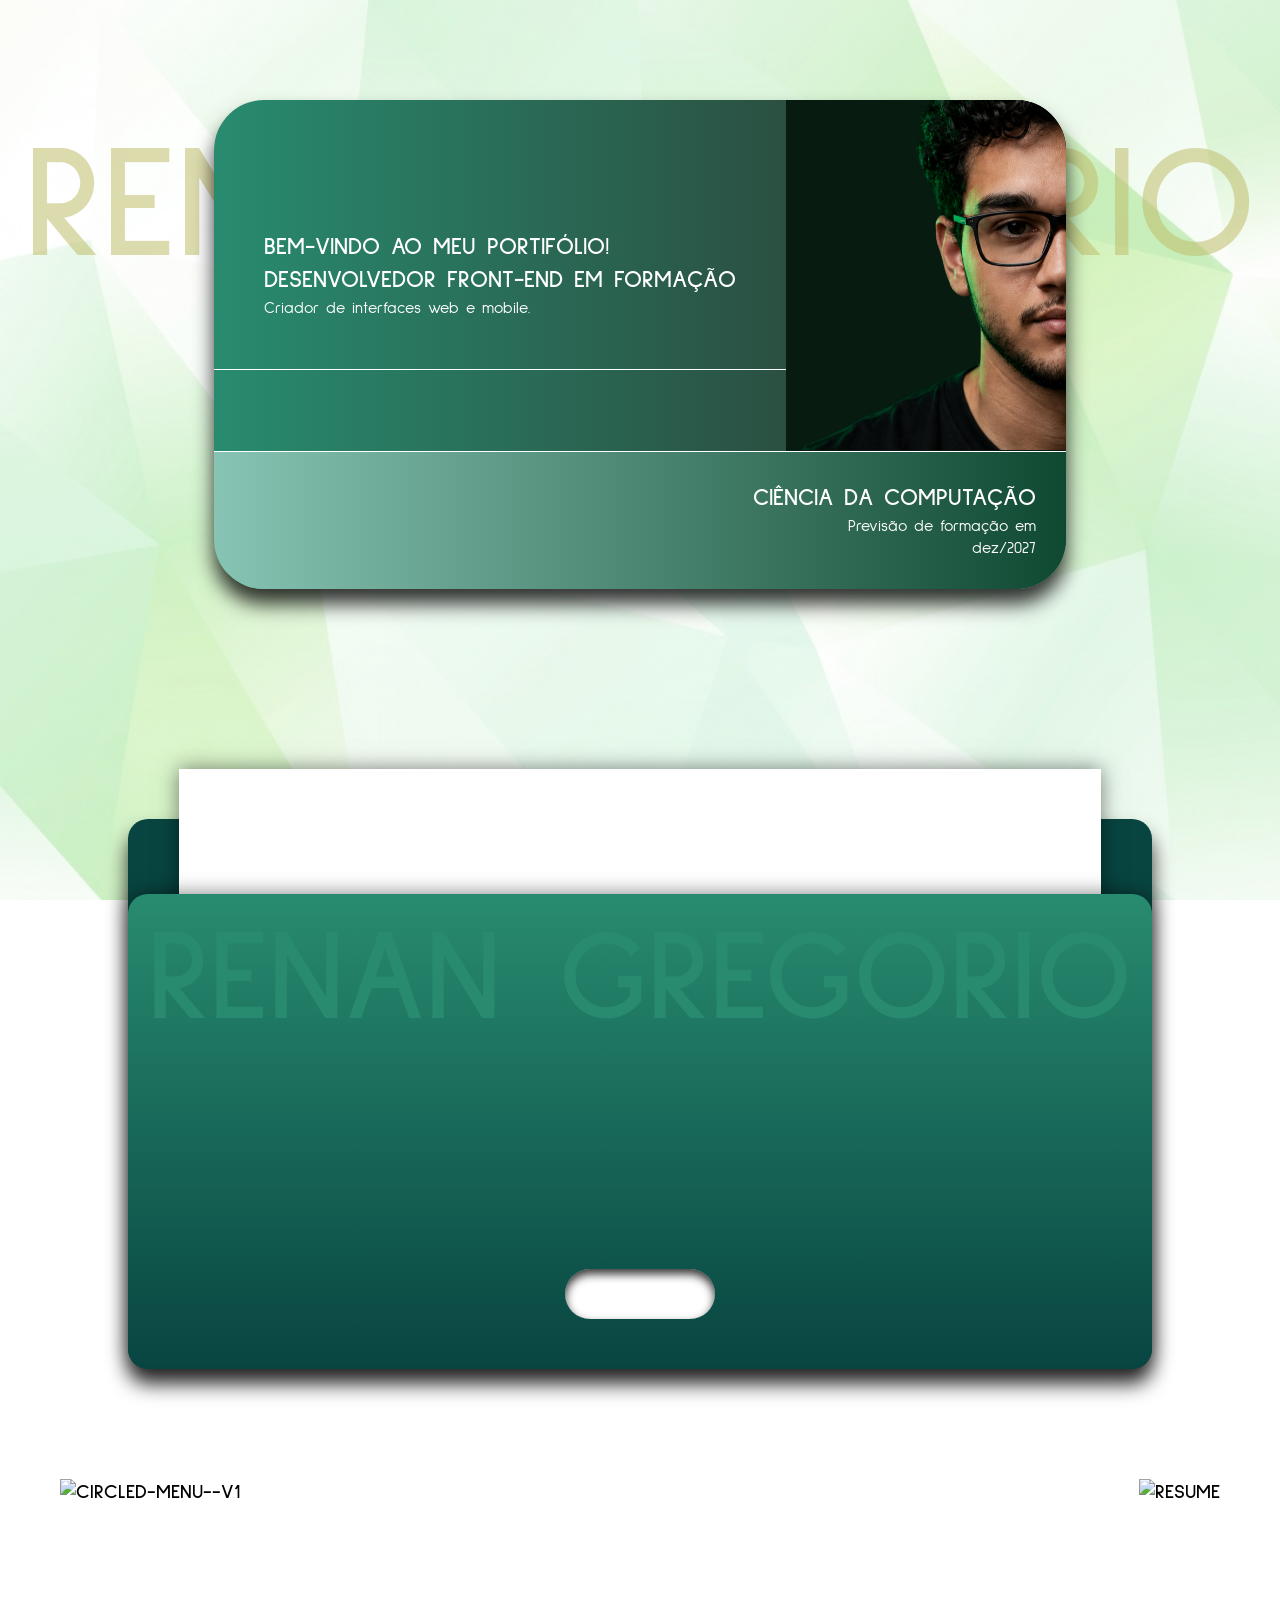
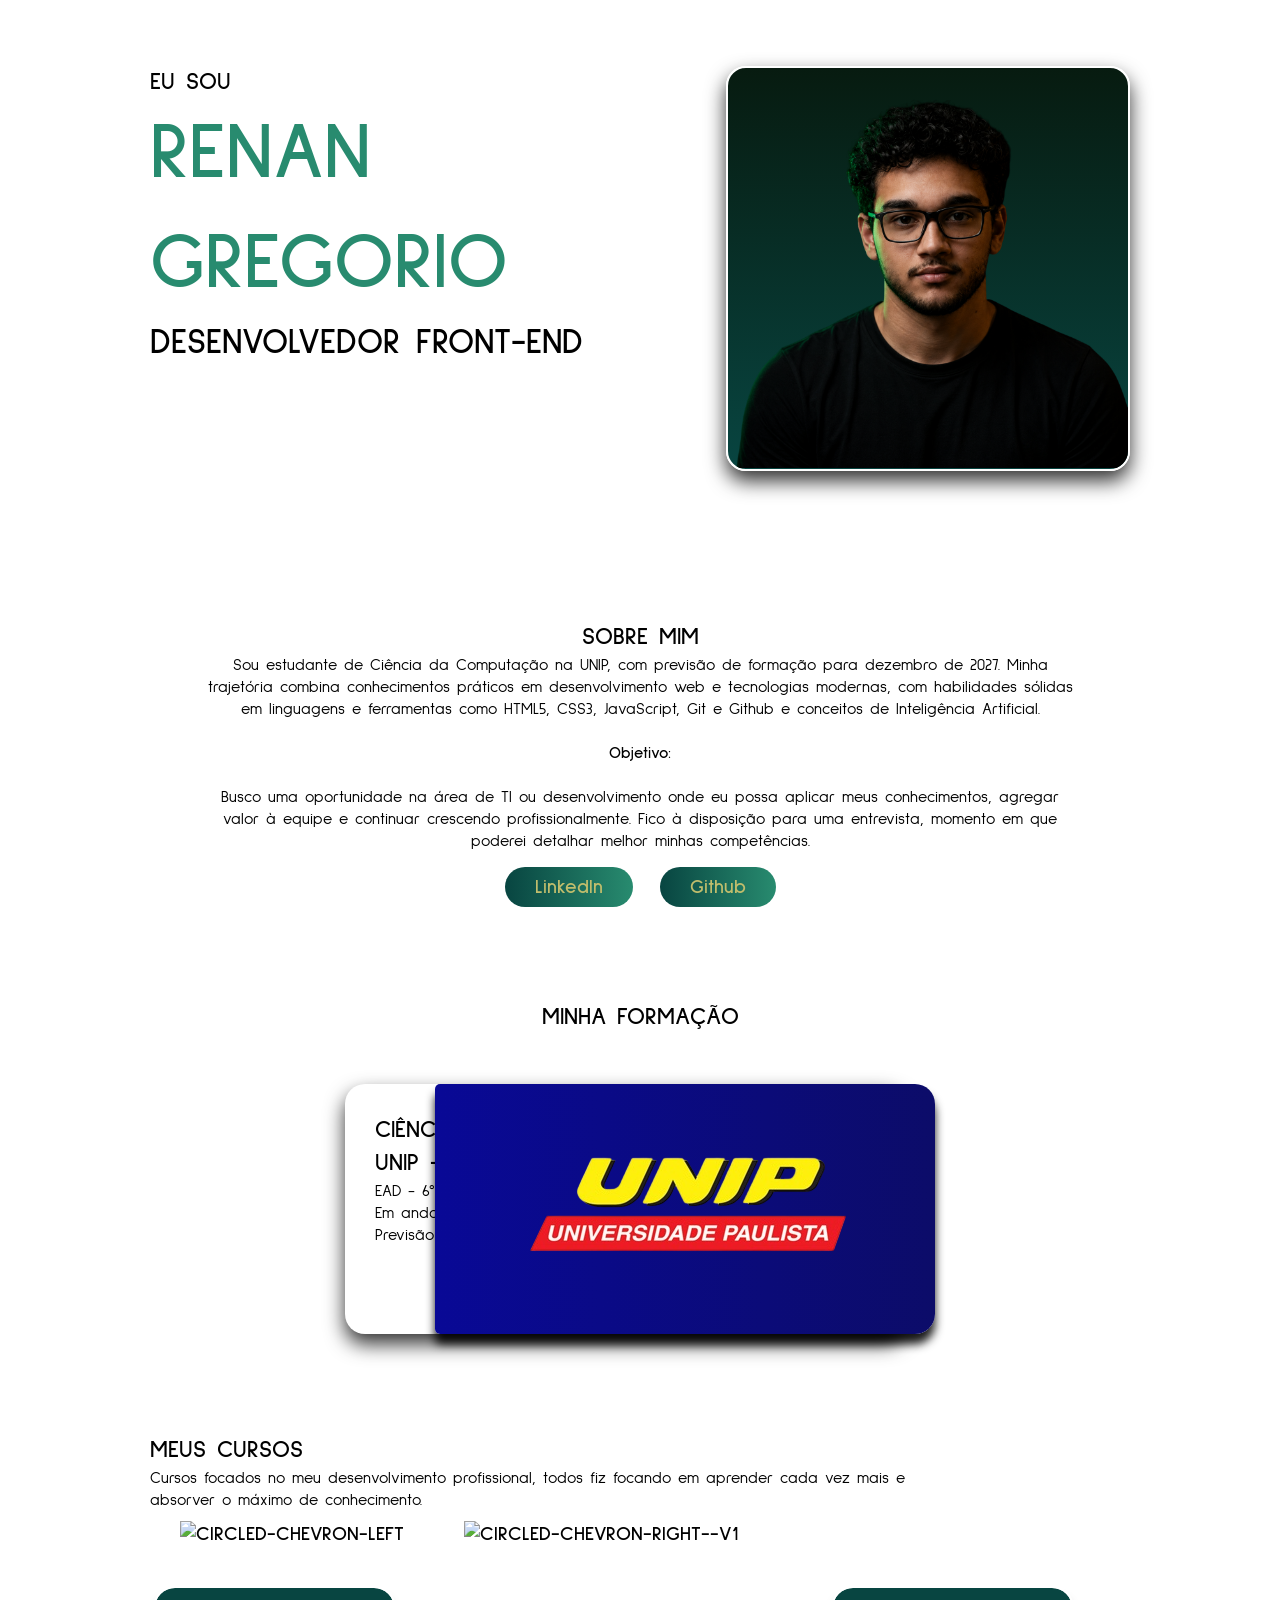
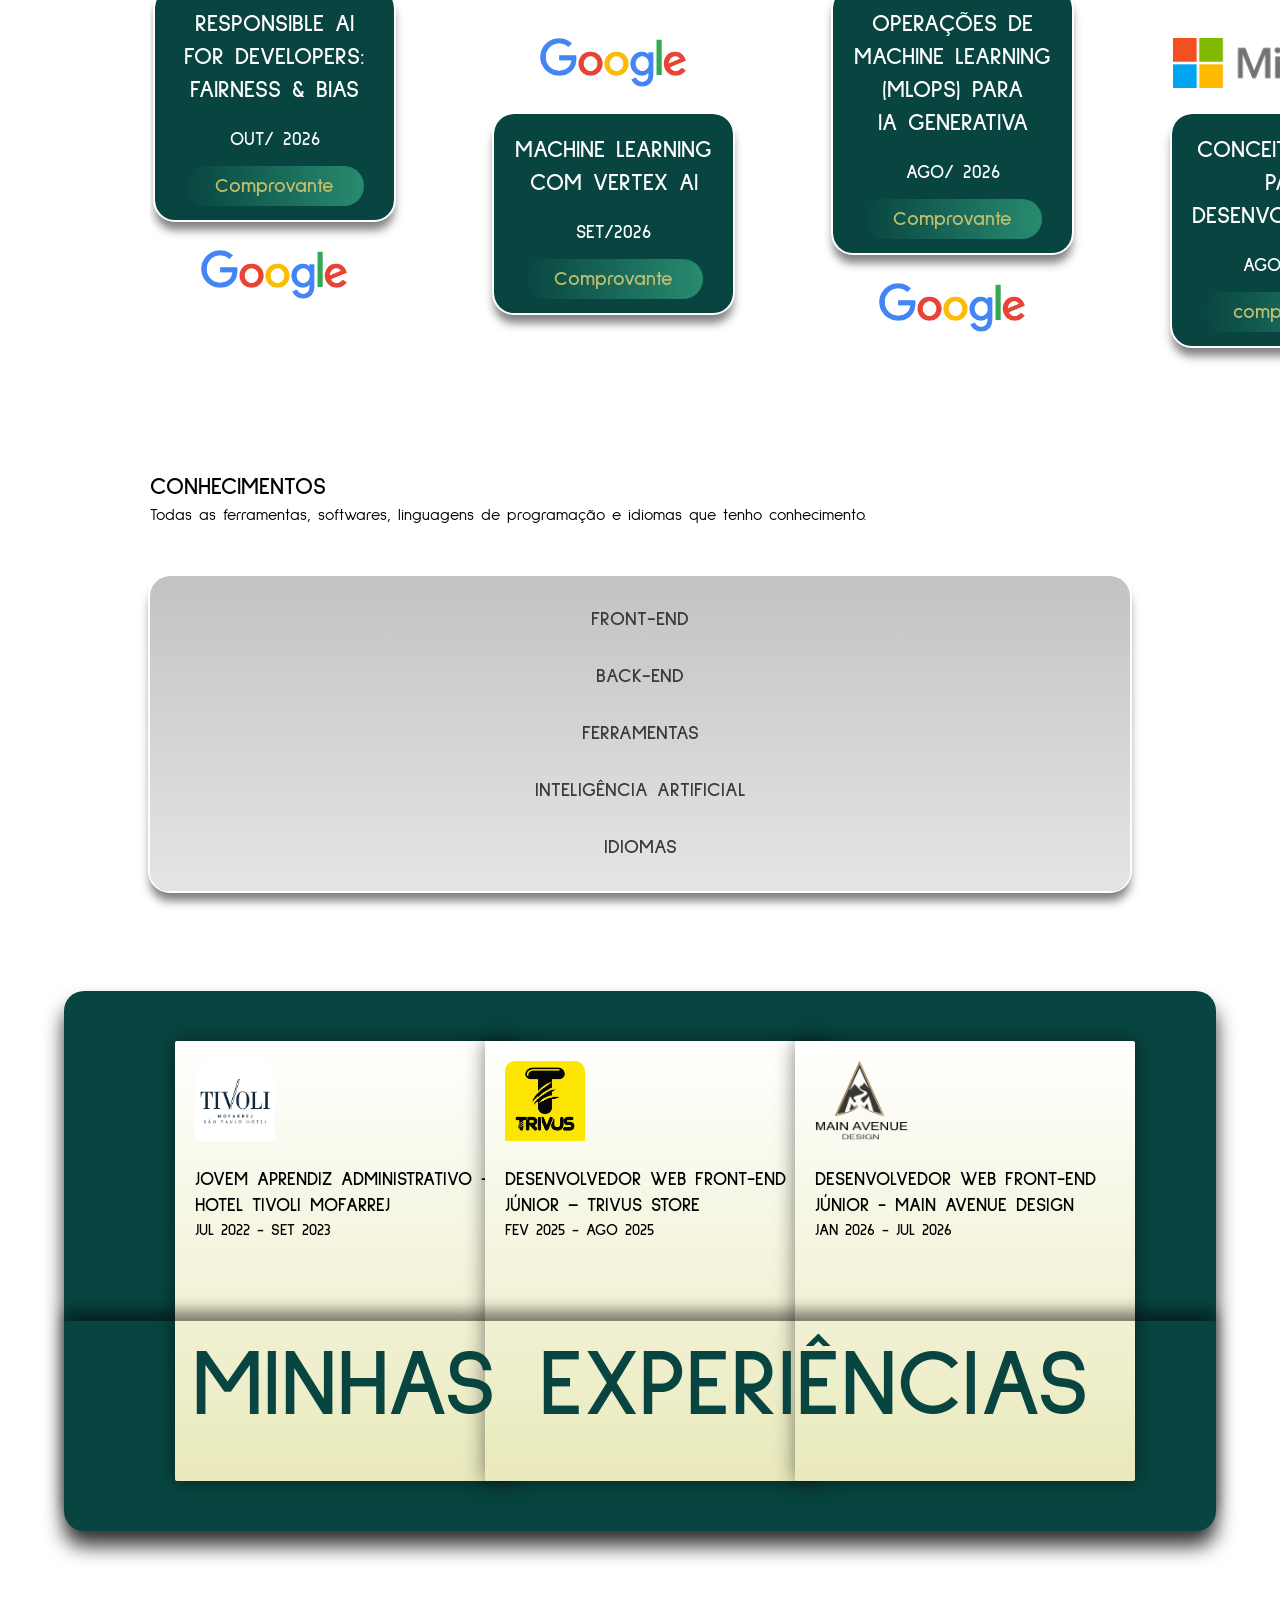
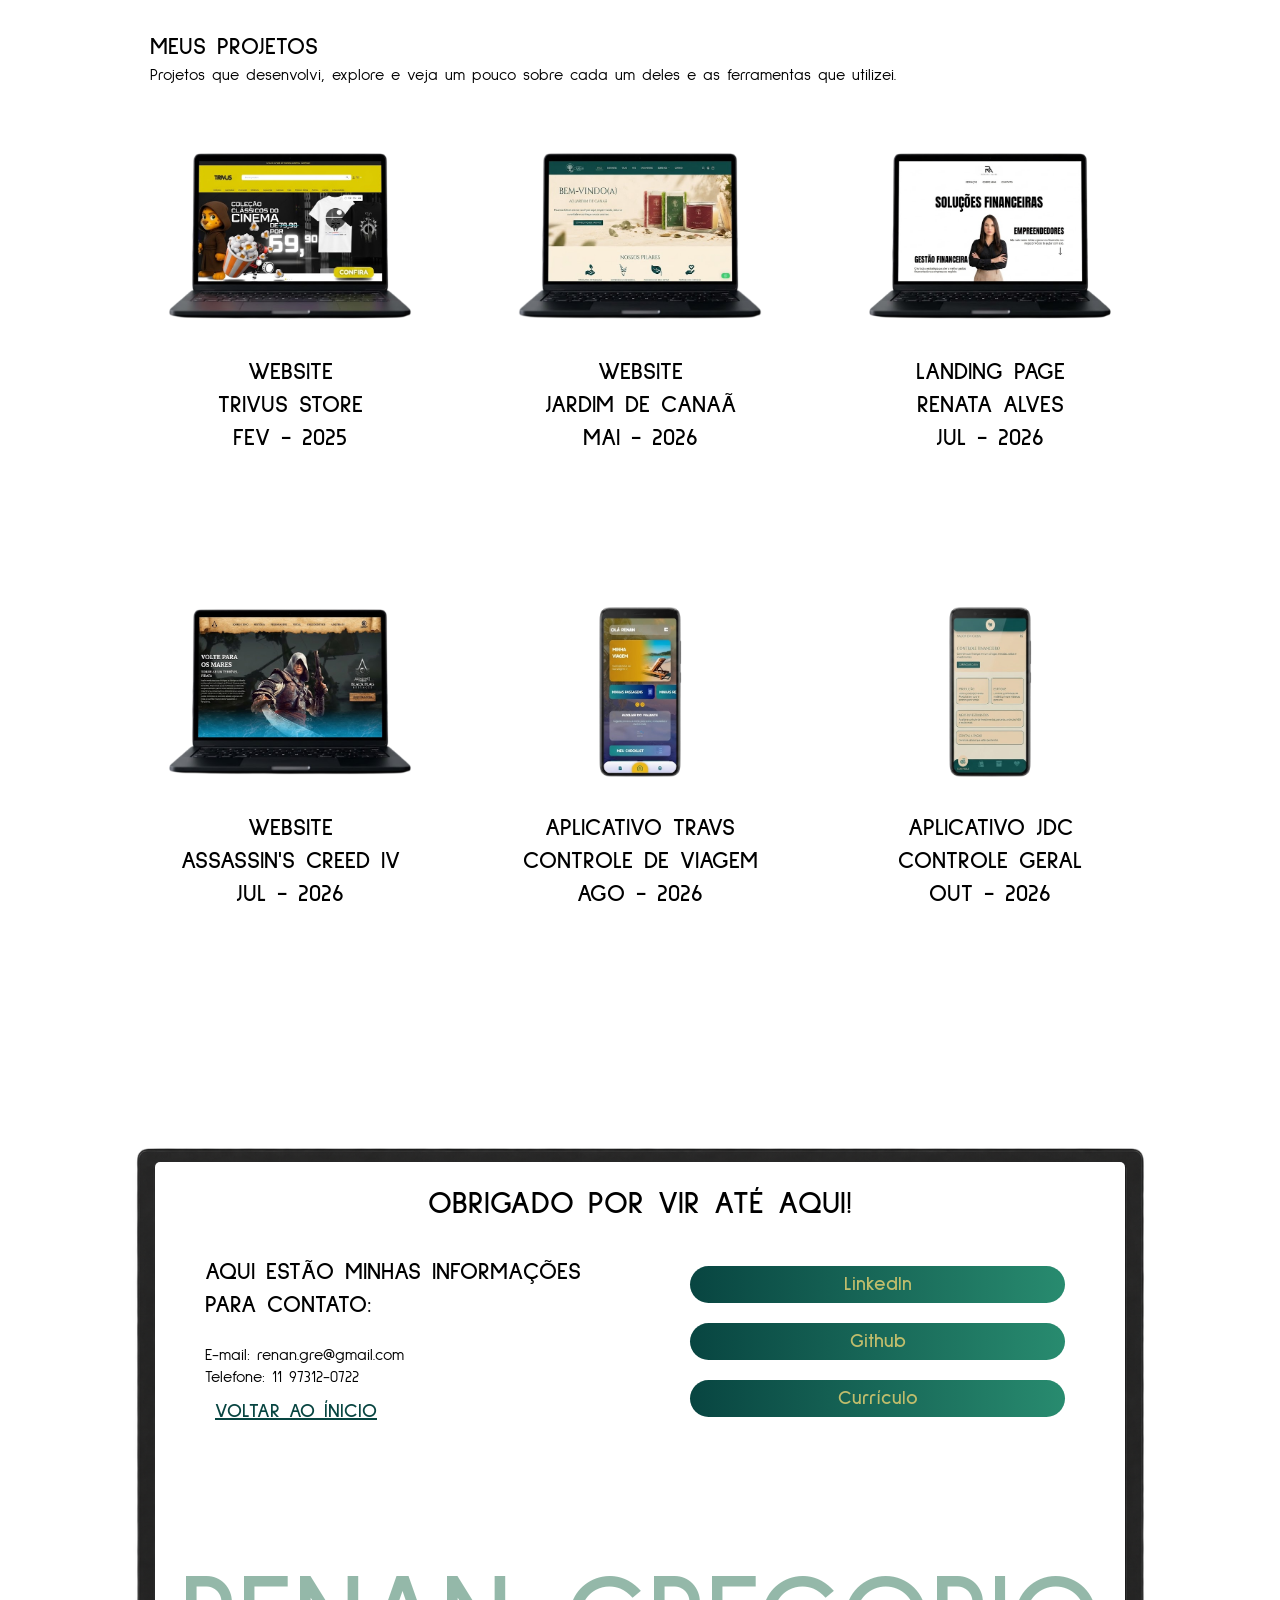
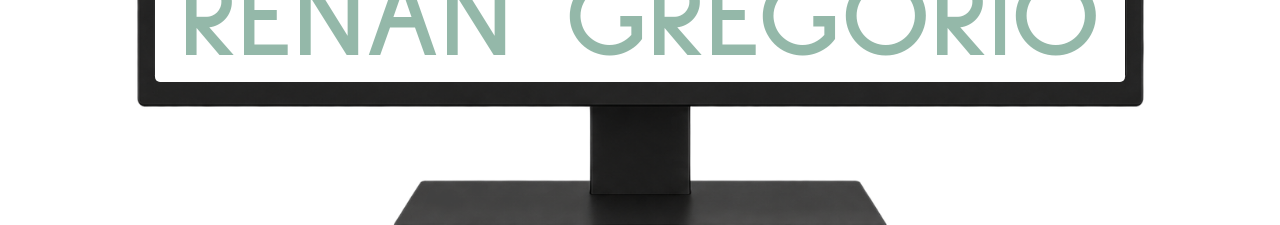
==== commit f4524dab: "Finalizando seção de footer e configurando ajustes em animações com JS" ====
--- a/index.html
+++ b/index.html
@@ -79,7 +79,7 @@
             </div>
         </div>
 
-        <section class="me">
+        <section class="me" id="inicio">
             <div class="textpessoal">
                 <h2>Eu sou</h2>
                 <h1>Renan <br> Gregorio</h1>
@@ -753,7 +753,31 @@
             </div>
         </section>
 
-        
+        <footer class="final" id="final">
+            <img src="images/Monitor preto minimalista em fundo branco.png" alt="">
+
+            <div class="tela">
+                <h1>Obrigado por vir até aqui!</h1>
+
+                <div class="content-1">
+                    <div class="text">
+                        <h2>Aqui estão minhas informações para contato:</h2>
+                        <p> <br> E-mail: renan.gre@gmail.com <br> Telefone: 11 97312-0722</p>
+                        <a class="voltarinicio" href="#inicio">voltar ao ínicio</a>
+                    </div>
+
+                    <div class="text">
+                        <a class="btn-rede" href="https://www.linkedin.com/in/renan-gregorio-des2504/">LinkedIn</a>
+                        <a class="btn-rede" href="https://github.com/renangrego-25">Github</a>
+                        <a class="btn-rede">Currículo</a>
+                    </div>
+                </div>
+
+                
+
+                <h1 class="title-final">RENAN GREGORIO</h1>
+            </div>
+        </footer>
     </main>
 
     <script src="JS/index.js"></script>
--- a/css/style.css
+++ b/css/style.css
@@ -11,6 +11,7 @@
 *{
     margin: 0;
     padding: 0;
+    cursor: url('../images/Cursor/Gemini_Generated_Image_to1lmto1lmto1lmt-Photoroom.png') 0 0, auto !important;
 }
 
 html{
@@ -24,8 +25,9 @@
         url(../images/background.jfif);
 
     background-repeat: repeat;
-    background-size: auto;
+    background-size: cover;
     background-position: center;
+    background-attachment: fixed;
 }
 
 button{
@@ -37,6 +39,7 @@
         border-radius: 50px;
         border: none;
         transition: 0.3s ease-in-out;
+        cursor: url('../images/Cursor/Gemini_Generated_Image_34x4034x4034x403-Photoroom.png') 0 0, auto !important;
     }
 
 h1, h2, h3{
@@ -46,6 +49,11 @@
 section{
     margin-block: 100px;
 }
+
+a{
+    cursor: url('../images/Cursor/Gemini_Generated_Image_34x4034x4034x403-Photoroom.png') 0 0, auto !important;
+}
+
 
 
 
@@ -635,13 +643,13 @@
 .todositens .card{
     display: none;
     height: 300px;
-    width: 500px;
     margin-left: 50px;
     border-radius: 20px;
     padding: 20px;
     text-align: center;
     background-color: white;
     box-shadow: 0px 10px 10px rgba(0, 0, 0, 0.5);
+    width: 100%;
 }
 
 .todositens .card.active{
@@ -958,4 +966,89 @@
     button:hover{
         transform: scale(1.1);
     }
+}
+
+.final{
+    width: 100%;
+    margin-bottom: 0px;
+    text-align: center;
+    display: flex;
+    flex-direction: column;
+    justify-content: center;
+    align-items: center;
+
+    img{
+        width: 1200px;
+    }
+}
+
+.final.space{
+    margin-top: 300px;
+}
+
+.tela{
+    position: absolute;
+    background-color: white;
+    height: 480px;
+    width: 930px;
+    margin-top: -80px;
+    border-radius: 5px;
+    padding: 20px;
+    overflow: hidden;
+}
+
+
+
+.content-1{
+    display: flex;
+    justify-content: center;
+    gap: 20px;
+    margin-top: 30px;
+}
+
+.content-1 .text{
+    display: flex;
+    flex-direction: column;
+    width: 500px;
+    text-align: left;
+    padding-inline: 30px;
+
+    .voltarinicio{
+        display: flex;
+        border-radius: 50px;
+        font-weight: 800;
+        font-size: 20px;
+        transition: 0.5s ease-in-out;
+        margin: 10px;
+        color: var(--verdemédio);
+        transition: 0.5s ease-in-out;
+        text-align: left;
+        text-transform: uppercase;
+    }
+
+    .btn-rede{
+        background-image: linear-gradient(to right,var(--verdemédio),var(--verdeclaro));
+        padding: 5px 30px;
+        border-radius: 50px;
+        text-decoration: none;
+        font-weight: 800;
+        font-size: 20px;
+        transition: 0.5s ease-in-out;
+        margin: 10px;
+        color: var(--verdemusgo);
+        transition: 0.5s ease-in-out;
+        text-align: center;
+    }
+
+    .btn-rede:hover{
+    box-shadow: 0px 0px 20px rgba(6, 238, 56, 0.5);
+}
+}
+
+.title-final{
+    font-size: 7.5rem;
+    margin-top: 150px;
+    line-height: 70px;
+    color: rgba(25, 102, 71, 0.466);
+
 }
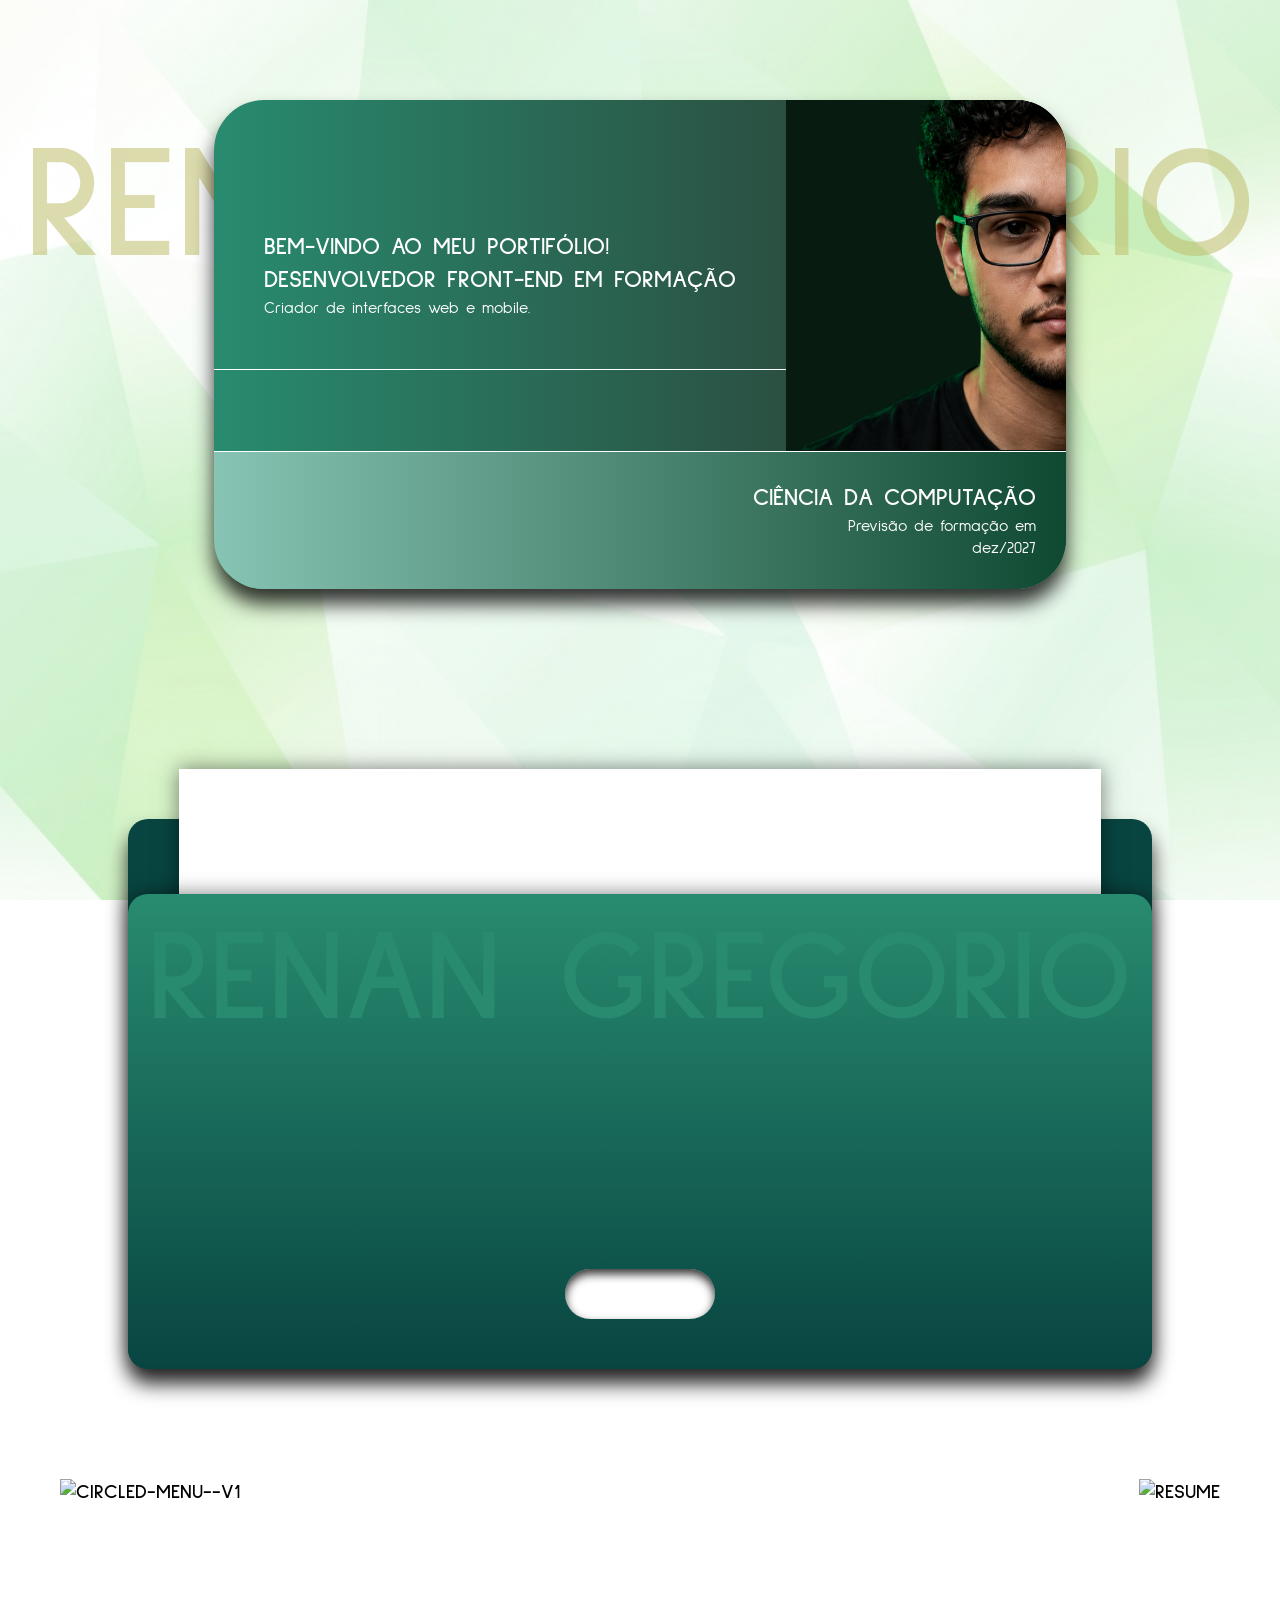
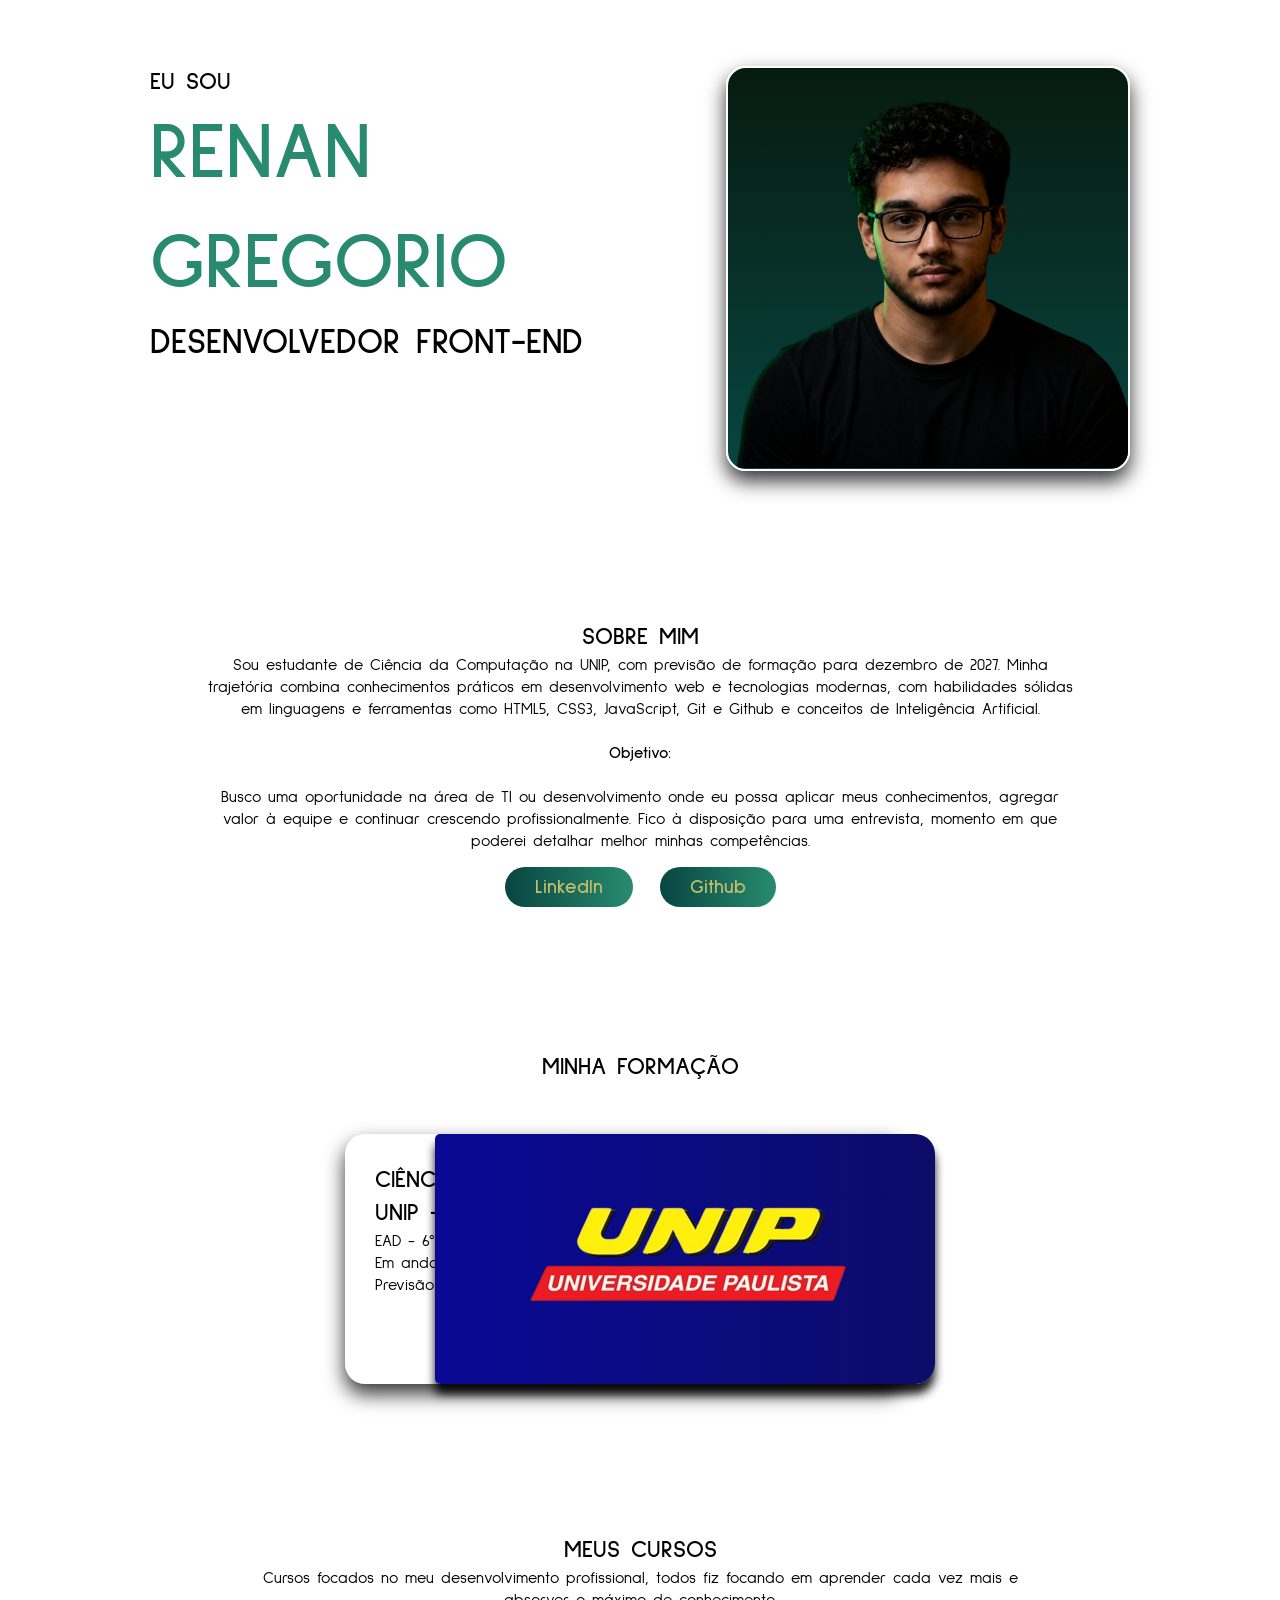
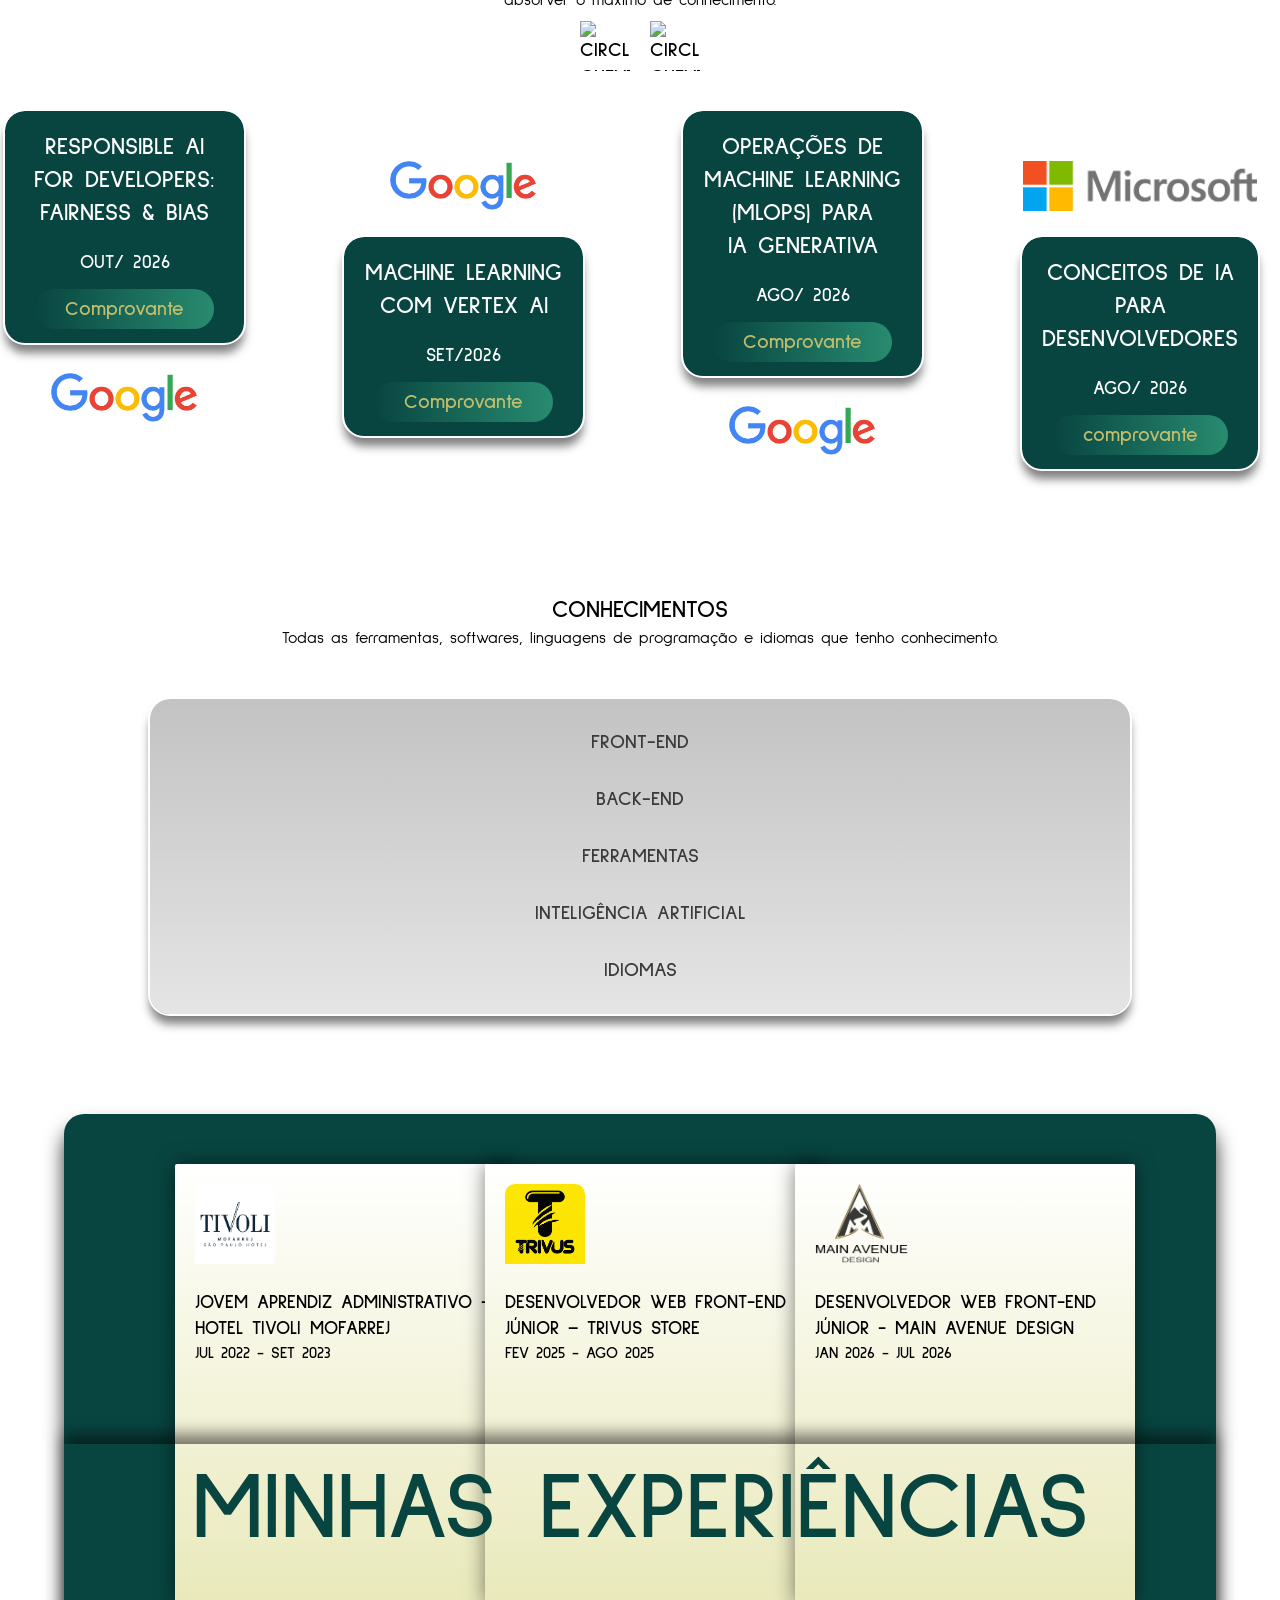
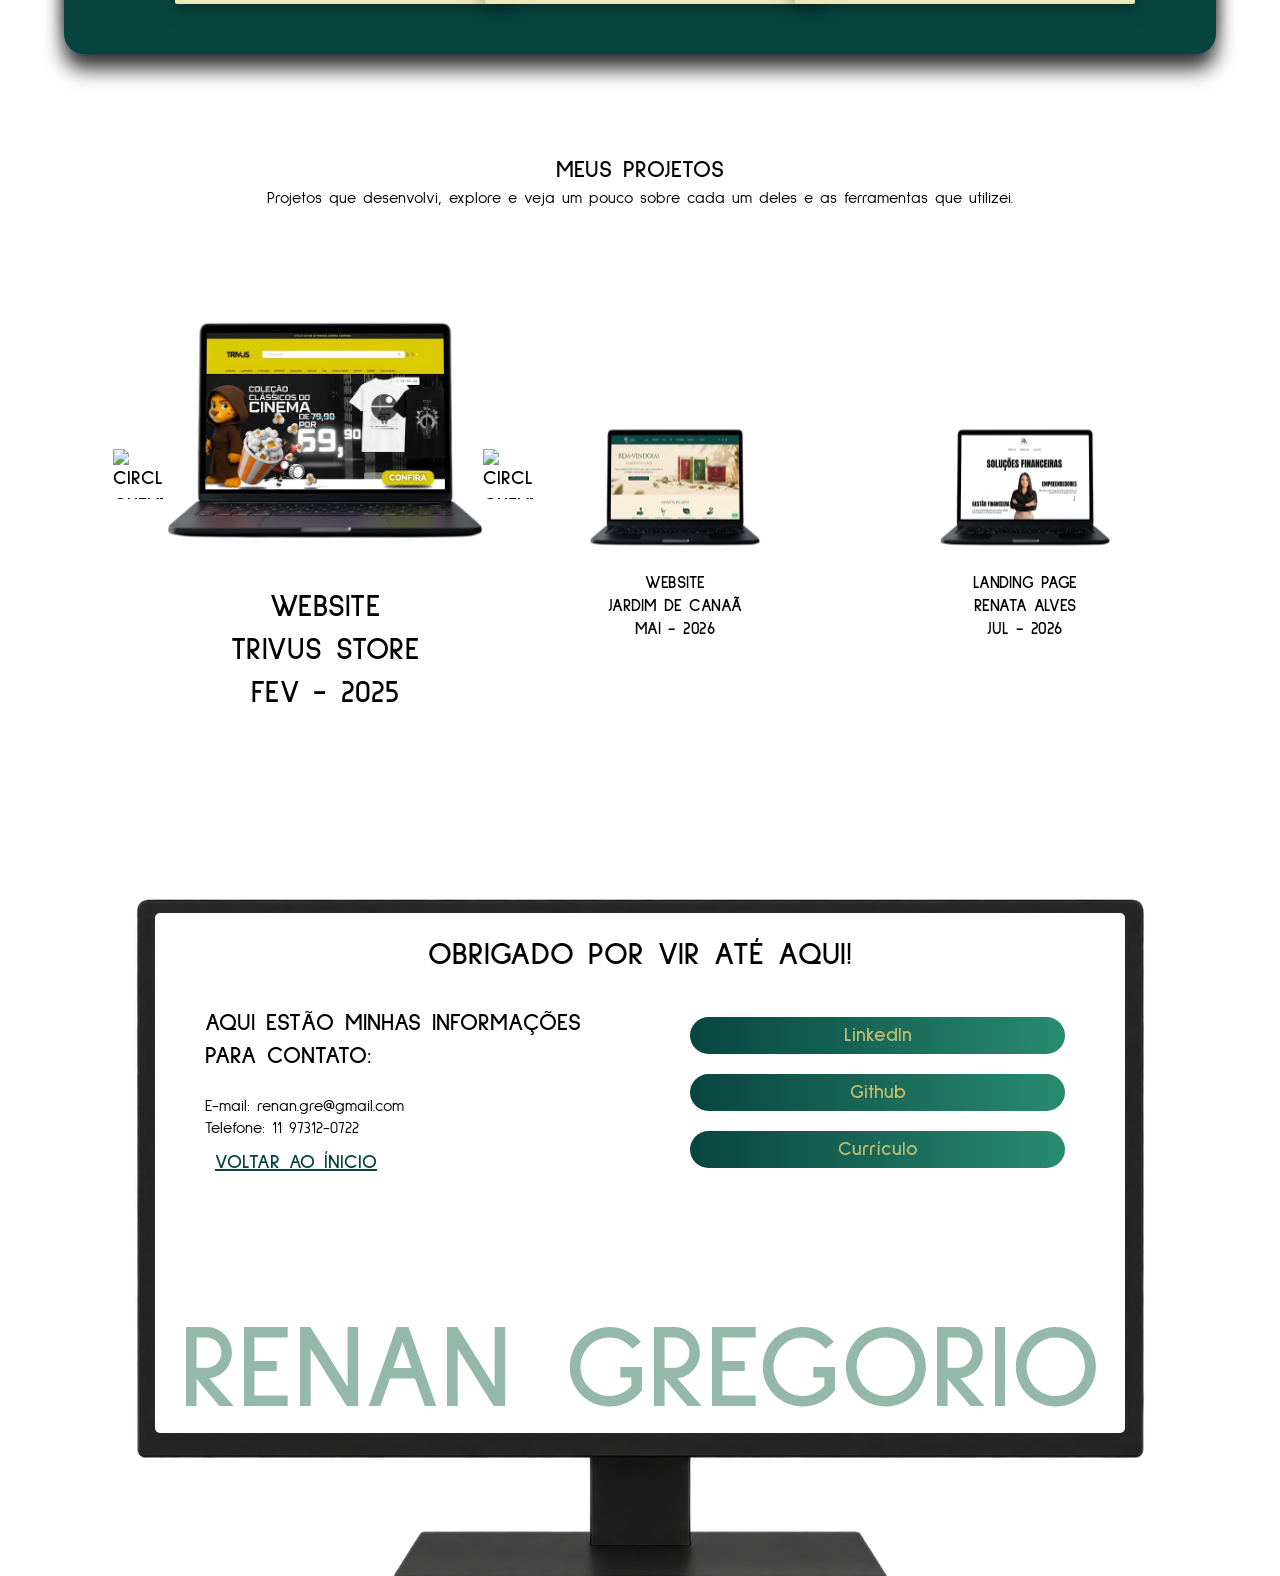
==== commit 65e9c3f7: "Realizando alterações de entrada do portifolio e na exibição do projetos." ====
--- a/index.html
+++ b/index.html
@@ -7,7 +7,11 @@
     <link rel="stylesheet" href="css/style.css">
 </head>
 <body>
-    <section class="intro">
+    <article class="loading">
+        <h1>Renan Gregorio</h1>
+        <h3>Desenvolvedor front-end</h3>
+    </article>
+    <section class="intro" id="intro">
         <h1>RENAN GREGORIO</h1>
         
         <div class="card-inicial" id="card-inicial">
@@ -41,7 +45,7 @@
     </section>
 
     <main>
-        <div class="nav">
+        <div class="nav" id="inicio">
             <button class="menu" id="menu"><img width="30" height="30" src="https://img.icons8.com/ios-glyphs/084541/circled-menu--v1.png" alt="circled-menu--v1"/>
             </button>
             <button id="curriculo"><img width="30" height="30" src="https://img.icons8.com/material-outlined/084541/resume.png" alt="resume"/></button>
@@ -79,7 +83,7 @@
             </div>
         </div>
 
-        <section class="me" id="inicio">
+        <section class="me">
             <div class="textpessoal">
                 <h2>Eu sou</h2>
                 <h1>Renan <br> Gregorio</h1>
@@ -436,8 +440,13 @@
             <h1>Meus projetos</h1>
             <p>Projetos que desenvolvi, explore e veja um pouco sobre cada um deles e as ferramentas que utilizei.</p>
 
+            <div class="btn-carrosel-projetos">
+                <button class="back"><img width="50" height="50" src="https://img.icons8.com/ios/50/circled-chevron-left.png" alt="circled-chevron-left"/></button>
+                <button class="next"><img width="50" height="50" src="https://img.icons8.com/ios/50/circled-chevron-right--v1.png" alt="circled-chevron-right--v1"/></button>
+            </div>
+
             <div class="content-projetos">
-                <div class="projeto">
+                <div class="projeto open">
                     <img src="images/projetos/image-Photoroom (37).png" alt="trivus">
                     <h1>Website <br> Trivus Store</h1>
                     <h2>FEV - 2025</h2>
@@ -546,10 +555,6 @@
                     </div>
                     <button class="btnopenproj">ver detalhes</button>
                 </div>
-                
-            </div>
-
-            <div class="content-projetos">
 
                 <div class="projeto">
                     <img src="images/projetos/image-Photoroom (40).png" alt="trivus">
@@ -747,10 +752,9 @@
                                 <p>APIs</p>
                             </div>
                         </div>
-                    <button class="btnopenproj">ver detalhes</button>
-                </div>
-                
-            </div>
+                        <button class="btnopenproj">ver detalhes</button>
+                    </div>
+                </div>    
         </section>
 
         <footer class="final" id="final">
--- a/css/style.css
+++ b/css/style.css
@@ -48,6 +48,14 @@
 
 section{
     margin-block: 100px;
+    opacity: 0;
+    visibility: hidden;
+    transition: 1s ease-in-out;
+}
+
+section.active{
+    opacity: 1;
+    visibility: visible;
 }
 
 a{
@@ -56,6 +64,50 @@
 
 
 
+::-webkit-scrollbar {
+    width: 15px;
+}
+
+
+::-webkit-scrollbar-track {
+    background: var(--verdeclaro);
+}
+
+
+::-webkit-scrollbar-thumb {
+    background: #0b4745;
+    border-radius: 5px;
+    box-shadow: 0px 10px 10px rgba(0, 0, 0, 0.5);
+    border: 1px solid white;
+}
+
+
+::-webkit-scrollbar-thumb:hover {
+    background: #146b65;
+}
+
+.loading{
+    display: flex;
+    flex-direction: column;
+    text-align: center;
+    color: white;
+    align-items: center;
+    justify-content: center;
+    position: fixed;
+    height: 100vh;
+    width: 100vw;
+    background-image: linear-gradient(rgb(60, 82, 68), rgb(3, 49, 51));
+    top: 0;
+    margin-top: 0px;
+    z-index: 1500;
+    opacity: 1;
+    transition: opacity 0.5s ease;
+}
+
+.loading.hidden {
+    opacity: 0;
+    pointer-events: none;
+}
 
 .intro{
     text-align: center;
@@ -218,19 +270,17 @@
     display: flex;
     justify-content: space-between;
     width: 100%;
-    margin-top: 80px;
     position: fixed;
     top: 0;
     left: 0;
     right: 0;
-    height: 60px;
-    margin-top: 30px;
+    height: 70px;
     background-image: linear-gradient(rgba(128, 128, 128, 0.473),rgba(124, 124, 124, 0.199));
     box-shadow: 0px 10px 20px rgba(0, 0, 0, 0.5);
     backdrop-filter: blur(5px);
     z-index: 1000;
     border: 1px solid white;
-    border-radius: 10px;
+    border-radius: 0px 0px 10px 10px;
     opacity: 0;
     visibility: hidden;
     transition: 0.5s ease-in-out;
@@ -389,6 +439,7 @@
 }
 
 .formação{
+    margin-block: 150px;
     display: flex;
     flex-direction: column;
     text-align: center;
@@ -465,12 +516,12 @@
 }
 
 .cursos{
-    padding-inline: 0px;
     overflow: hidden;
-    margin-left: 150px;
+    text-align: center;
 }
 
 .carrosel{
+    padding-left: 0px;
     display: flex;
     flex-wrap: nowrap;
     gap: 100px;
@@ -493,7 +544,8 @@
 
 .btn-carrosel{
     display: flex;
-    text-align: right;
+    text-align: center;
+    justify-content: center;
 }
 
 .btn-carrosel button{
@@ -501,16 +553,22 @@
     cursor: pointer;
     background-color: transparent;
     border: none;
+    padding: 10px;
+    display: flex;
+
 }
 
 .btn-carrosel button:active{
     transform: scale(0.9);
+    background-color: var(--verdeclaro);
+    box-shadow: 0px 0px 10px rgb(12, 255, 158);
 }
 
 
 .card-1{
     max-width: 250px;
     text-align: center;
+     transition: 0.5s ease-in-out;
     
 
     .sobre-curso{
@@ -533,6 +591,7 @@
     img{
         height: 50px;
         margin-top: 30px;
+         transition: 0.5s ease-in-out;
     }
 
     a{
@@ -553,6 +612,7 @@
     margin-top: 50px;
     max-width: 250px;
     text-align: center;
+    transition: 0.5s ease-in-out;
     
 
     .sobre-curso{
@@ -575,6 +635,7 @@
     img{
         height: 50px;
         margin-bottom: 20px;
+         transition: 0.5s ease-in-out;
     }
 
     a{
@@ -591,8 +652,25 @@
 }
 }
 
+.card-1:hover{
+    transform: scale(0.9);
+
+    img{
+        transform: scale(1.2);
+    }
+}
+
+.card-2:hover{
+    transform: scale(0.9);
+
+    img{
+        transform: scale(1.2);
+    }
+}
+
 .conhecimentos{
     margin-inline: 150px;
+    text-align: center;
 }
 
 .conhecimentos .content{
@@ -649,7 +727,7 @@
     text-align: center;
     background-color: white;
     box-shadow: 0px 10px 10px rgba(0, 0, 0, 0.5);
-    width: 100%;
+    width: 600px;
 }
 
 .todositens .card.active{
@@ -808,15 +886,16 @@
 }
 
 .projetos{
-    margin-inline: 150px;
+    height: auto;
+    text-align: center;
 }
 
 .content-projetos{
-    margin-top: 50px;
-    display: flex;
-    text-align: center;
+    text-align: center;
+    margin-top: 150px;
+    display: flex;
     width: 100%;
-    justify-content: center;
+    margin-left: 150px;
 }
 
 .projeto{
@@ -827,7 +906,7 @@
     width: 350px;
     opacity: 1;
     visibility: visible;
-    transform: scale(1);
+    transform: scale(0.7);
     transition: opacity 0.4s ease, transform 0.4s ease, visibility 0.4s;
 
     h1{
@@ -845,6 +924,9 @@
         opacity: 0;
         visibility: hidden;
         margin: 20px;
+        padding: 5px 10px;
+        font-size: 15px;
+        color: white;
     }
 
     h3{
@@ -857,6 +939,34 @@
 
     .iconsproj{
         display: none;
+    }
+}
+
+.open{
+    transform: scale(1.3);
+}
+
+.btn-carrosel-projetos{
+    text-align: left;
+    margin-left: -47px;
+    position: absolute;
+    margin-top: 230px;
+    z-index: 990;
+    display: flex;
+
+    button{
+        background-color: transparent;
+        margin-inline: 150px;
+        transition: 0.05s ease-in-out;
+        align-items: center;
+        display: flex;
+        padding: 10px;
+    }
+
+    button:active{
+        background-color: var(--verdeclaro);
+        box-shadow: 0px 0px 10px rgb(12, 255, 158);
+        transform: scale(0.9);
     }
 }
 
@@ -869,6 +979,8 @@
 
 .content-projetos.hidden {
     display: none;
+    justify-content: center;
+    text-align: center;
 }
 
 .btn-proj-live{
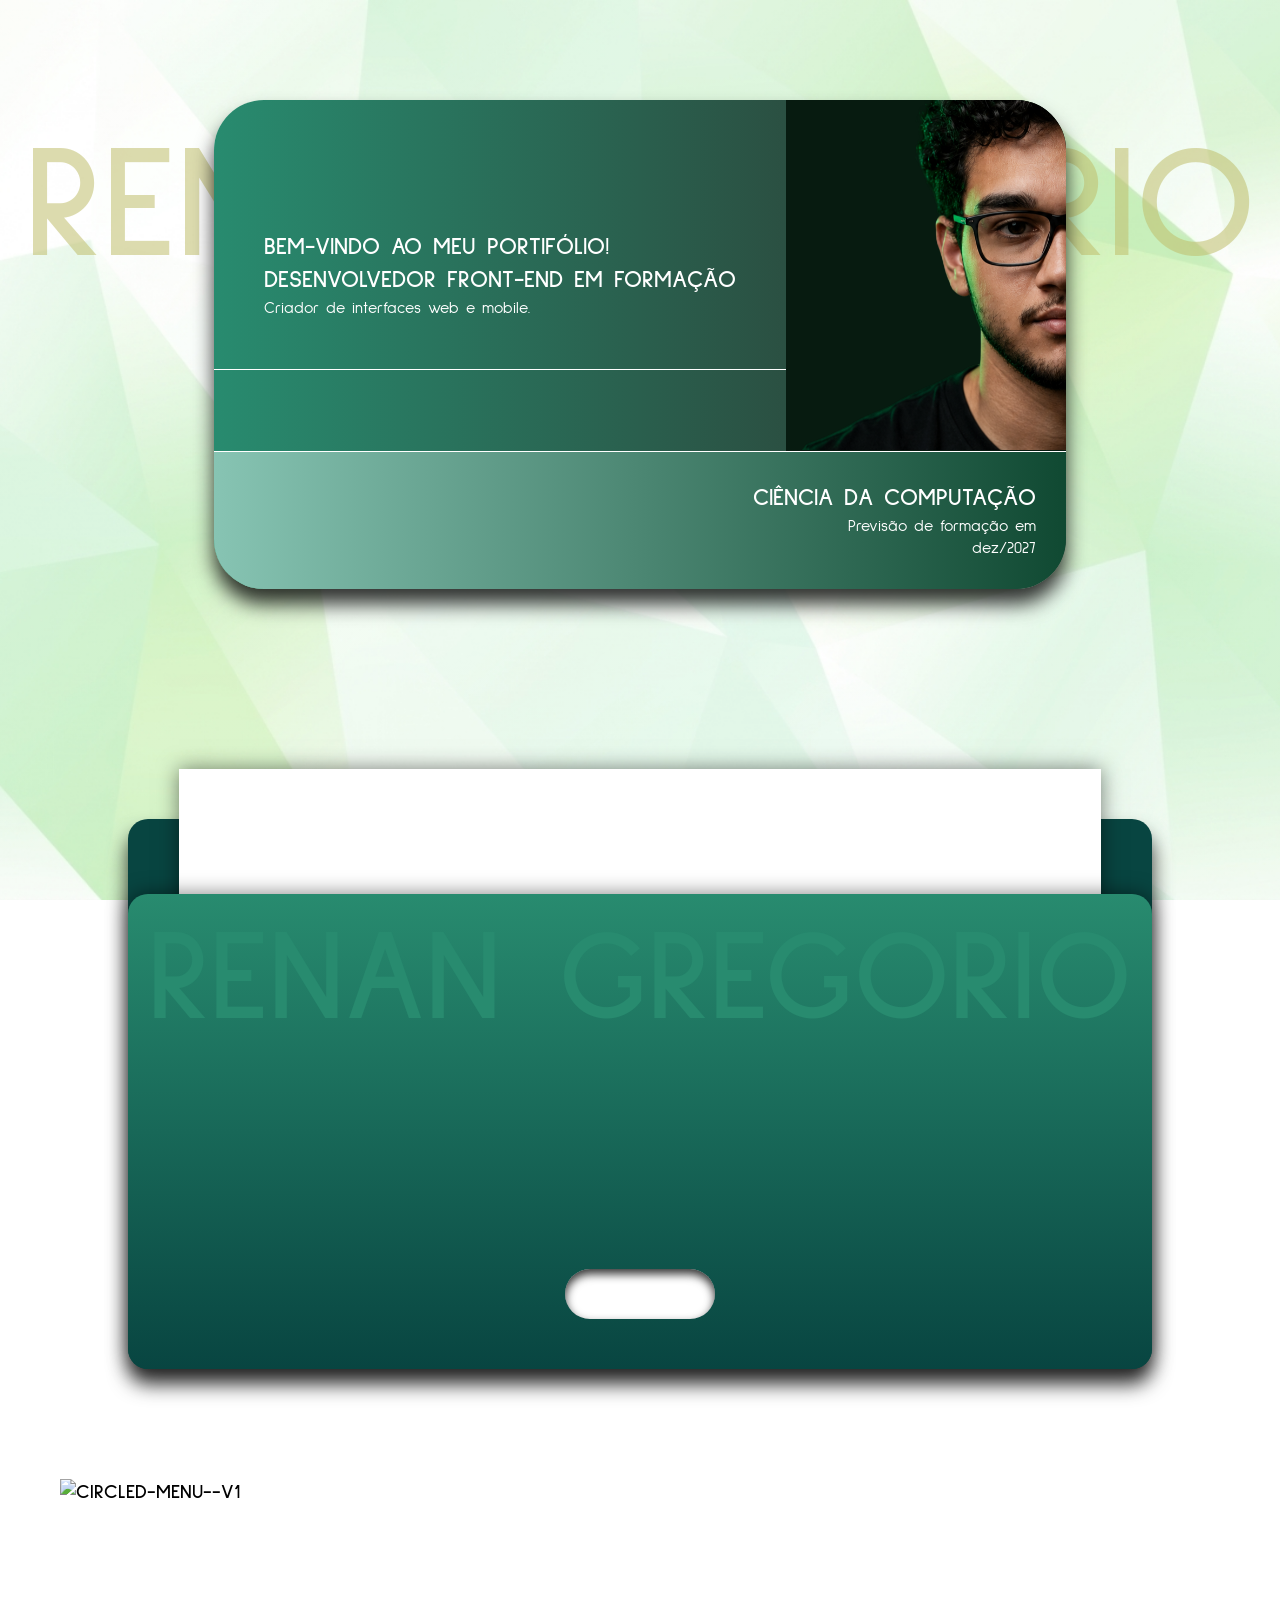
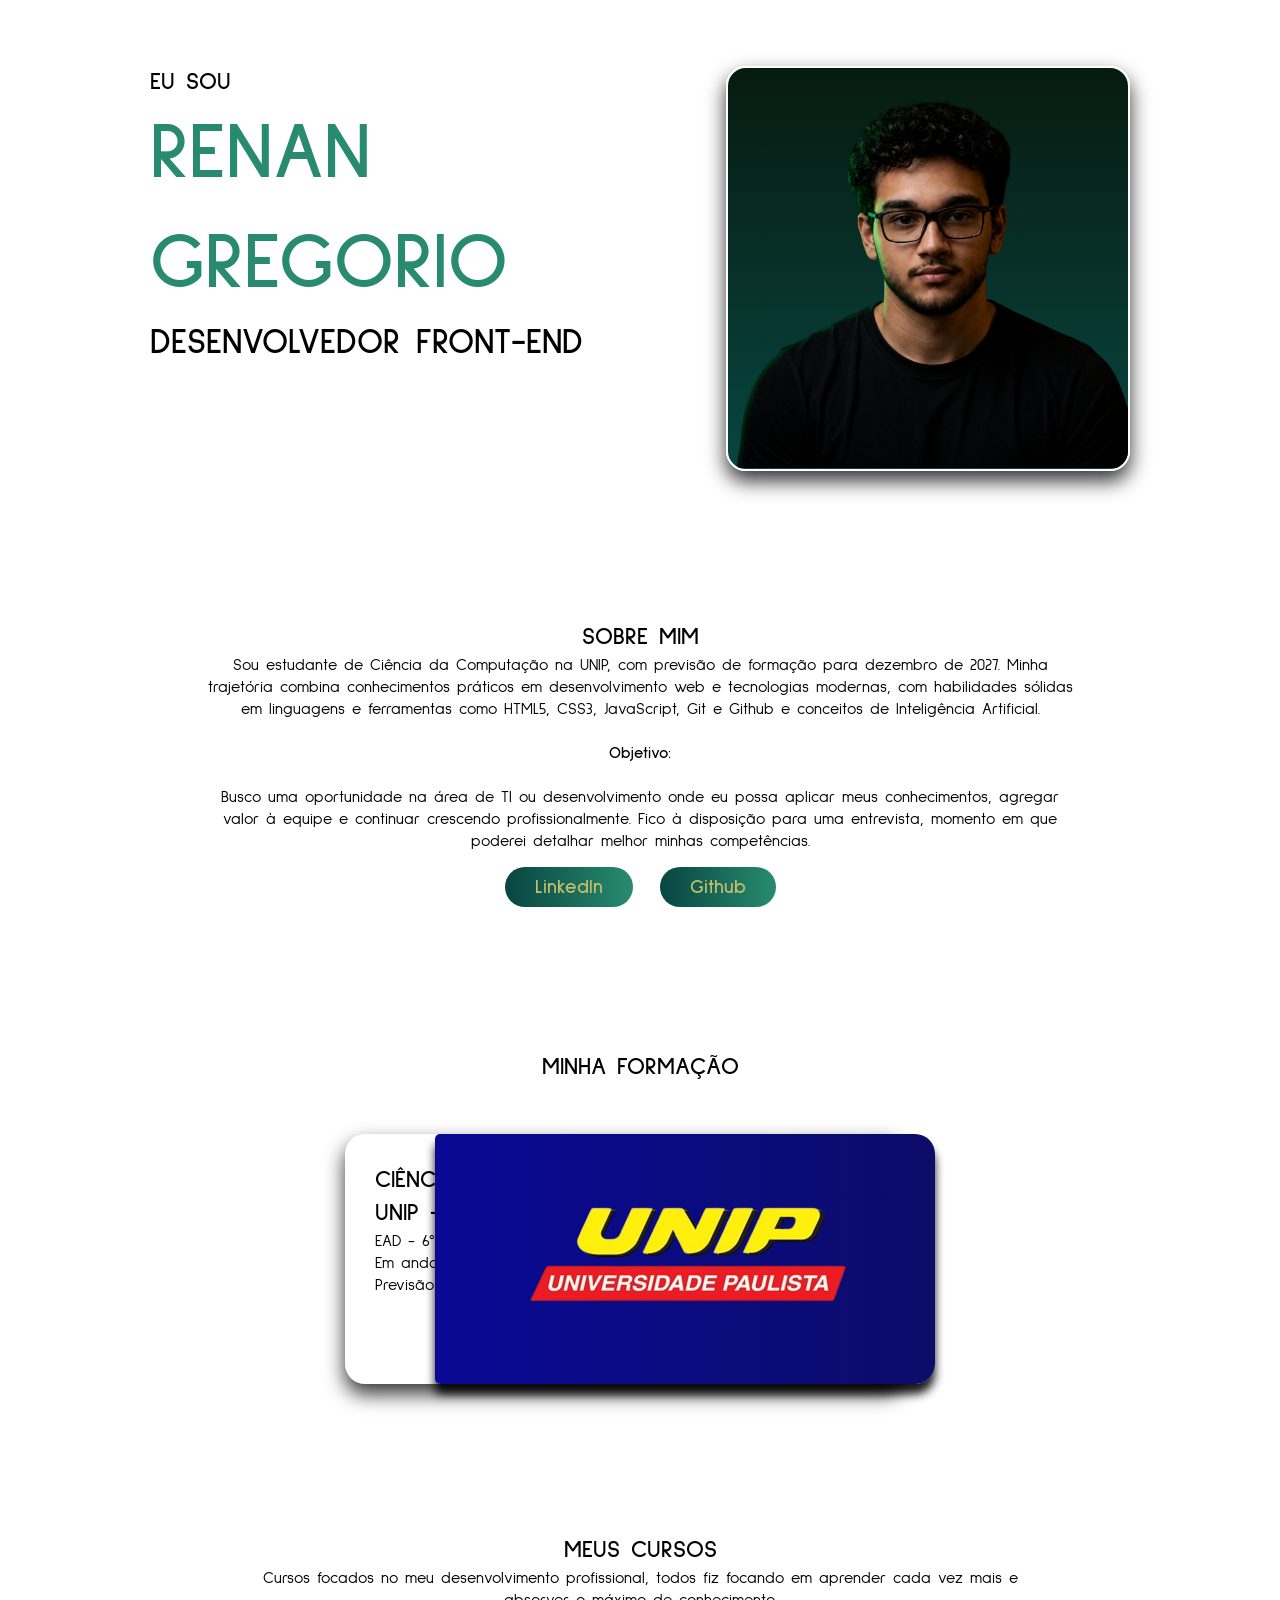
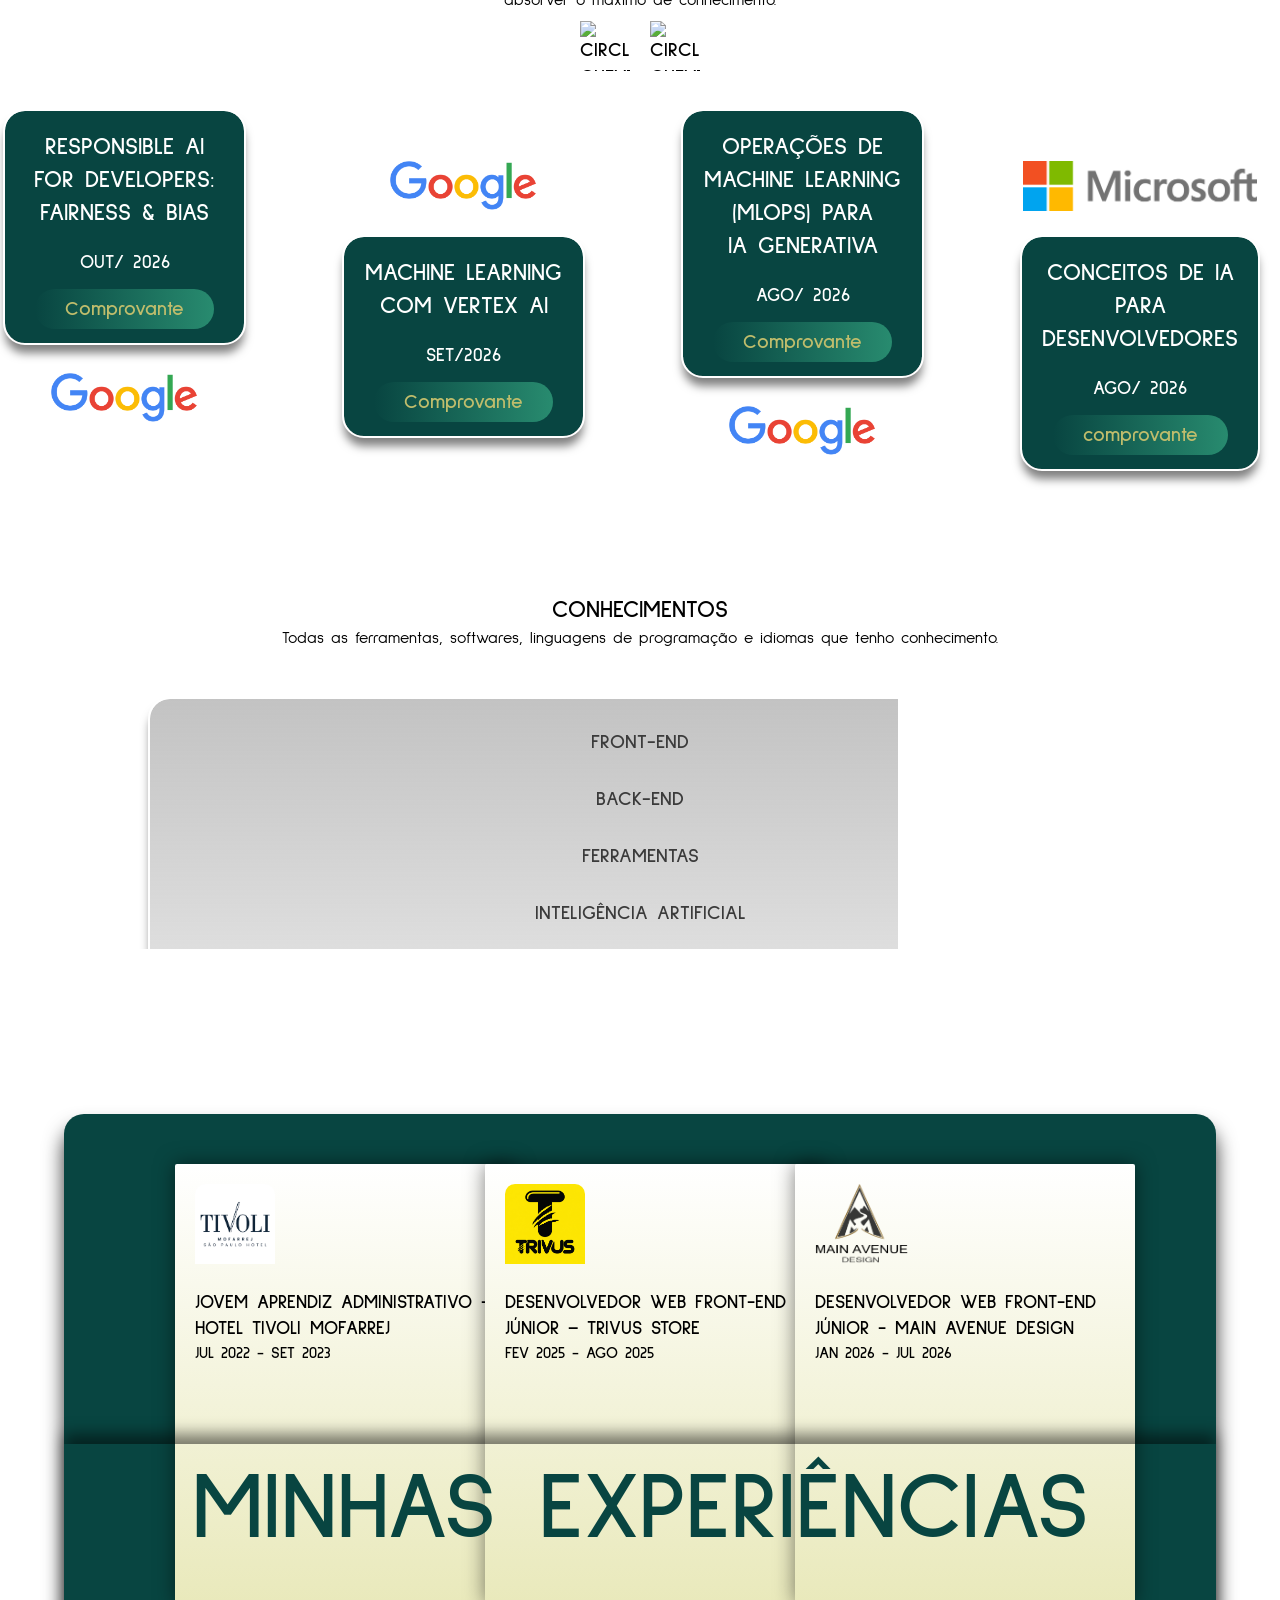
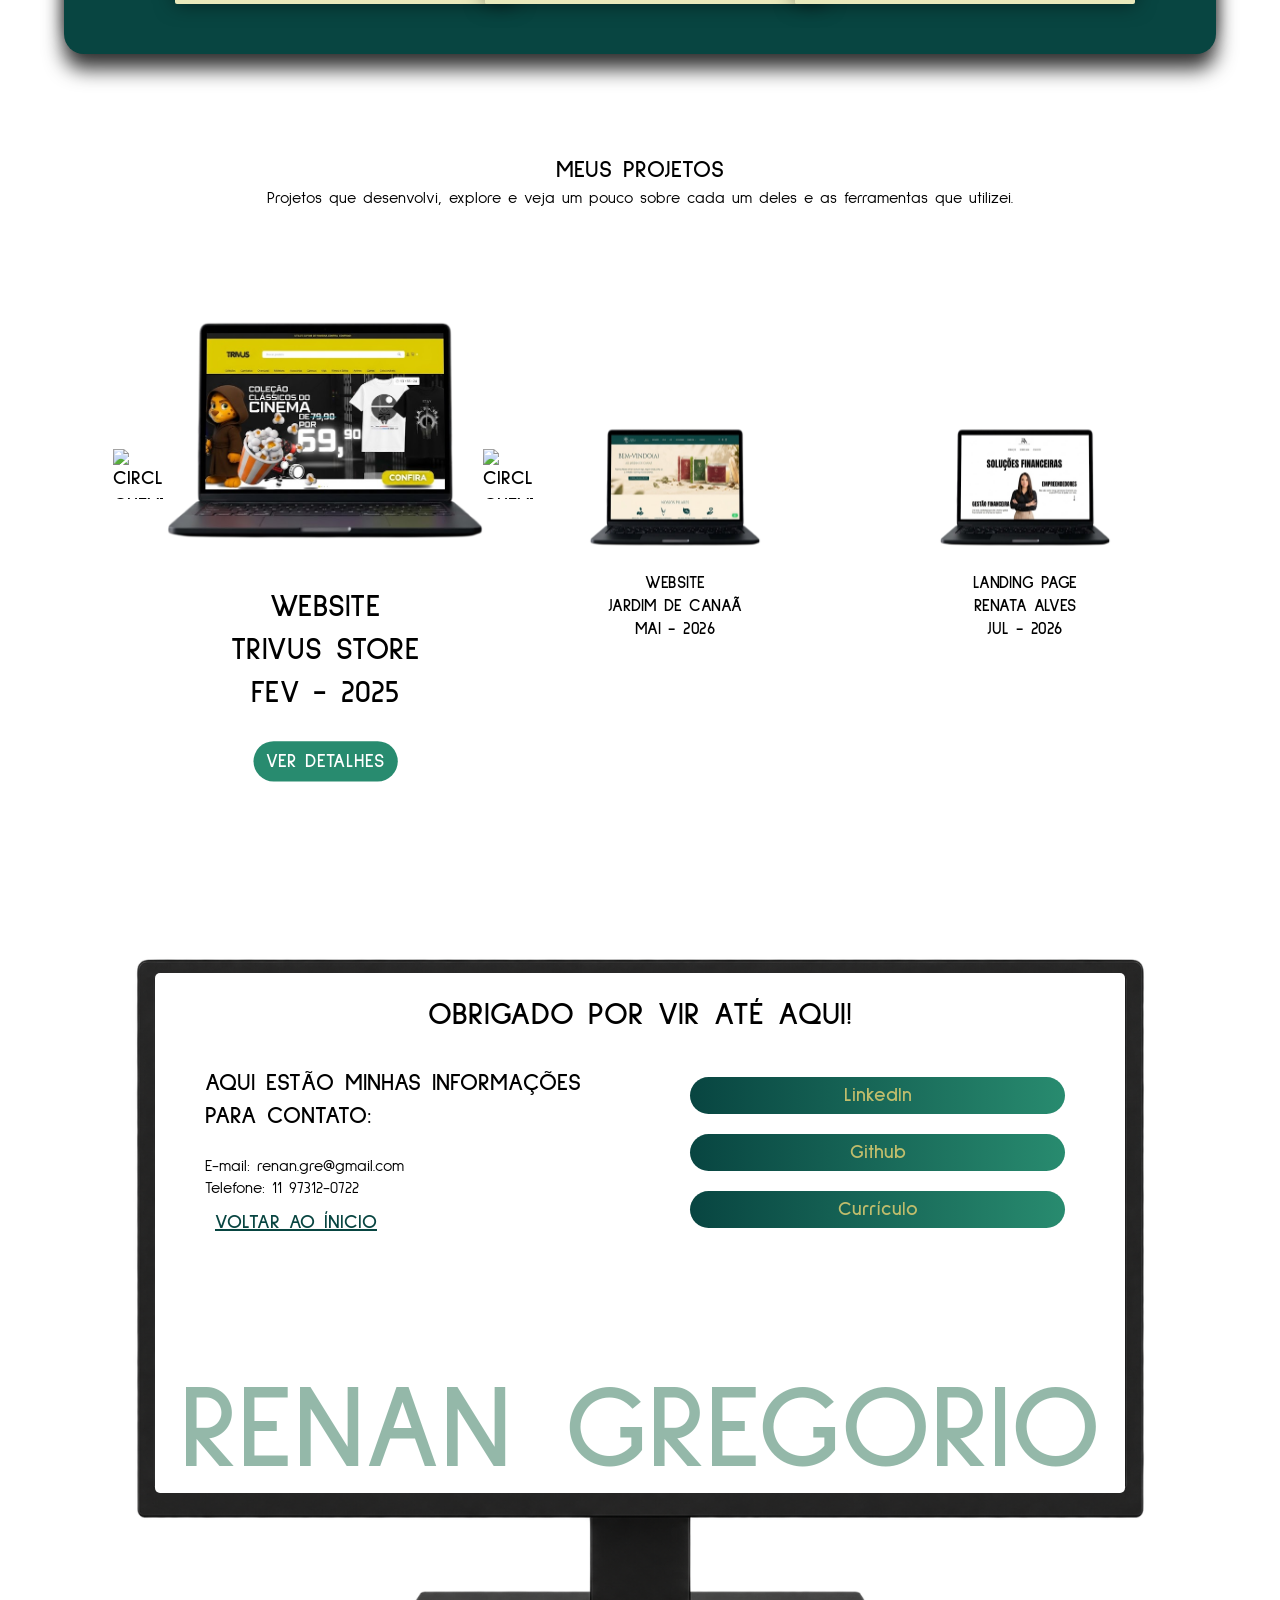
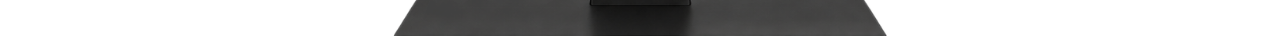
==== commit 577c35cf: "Ajustando navbar e colocando curriculo." ====
--- a/index.html
+++ b/index.html
@@ -48,13 +48,20 @@
         <div class="nav" id="inicio">
             <button class="menu" id="menu"><img width="30" height="30" src="https://img.icons8.com/ios-glyphs/084541/circled-menu--v1.png" alt="circled-menu--v1"/>
             </button>
-            <button id="curriculo"><img width="30" height="30" src="https://img.icons8.com/material-outlined/084541/resume.png" alt="resume"/></button>
         </div>
 
         <div class="navfixed" id="navbar">
-            <button class="menu" id="menu-sobre"><img width="30" height="30" src="https://img.icons8.com/ios-glyphs/084541/circled-menu--v1.png" alt="circled-menu--v1"/>
-            </button>
-            <button id="curriculo"><img width="30" height="30" src="https://img.icons8.com/material-outlined/084541/resume.png" alt="resume"/></button>
+            <div class="btns">
+                <button class="menu" id="menu-sobre"><img width="30" height="30" src="https://img.icons8.com/ios-glyphs/084541/circled-menu--v1.png" alt="circled-menu--v1"/>
+                </button>
+                <button id="curriculo"><img width="30" height="30" src="https://img.icons8.com/material-outlined/084541/resume.png" alt="resume"/></button>
+            </div>
+
+            <div class="card-curri">
+                <button id="fechar-curriculo"><img width="30" height="30" src="https://img.icons8.com/material-outlined/084541/resume.png" alt="resume"/></button>
+    
+                <img class="curriculo" src="images/Currículo.png" alt="">
+            </div>
         </div>
 
         <div class="navopen" id="navOpen">
@@ -441,320 +448,324 @@
             <p>Projetos que desenvolvi, explore e veja um pouco sobre cada um deles e as ferramentas que utilizei.</p>
 
             <div class="btn-carrosel-projetos">
-                <button class="back"><img width="50" height="50" src="https://img.icons8.com/ios/50/circled-chevron-left.png" alt="circled-chevron-left"/></button>
-                <button class="next"><img width="50" height="50" src="https://img.icons8.com/ios/50/circled-chevron-right--v1.png" alt="circled-chevron-right--v1"/></button>
-            </div>
-
-            <div class="content-projetos">
-                <div class="projeto open">
-                    <img src="images/projetos/image-Photoroom (37).png" alt="trivus">
-                    <h1>Website <br> Trivus Store</h1>
-                    <h2>FEV - 2025</h2>
-
-                    <h3>Trivus Store</h3>
-                    <p>Projeto desenvolvido para a loja de roupa Trivus Store, usando a plataforma Yampi e realizando ajustes no HTML e CSS.</p>
-
-                    <div class="btn-proj-live">
-                        <a href="https://trivus-store.catalog.yampi.io">Ver Projeto</a>
-                    </div>
-
-                    <div class="iconsproj">
-                        <div class="item">
-                                <img src="https://img.icons8.com/color/96/html-5--v1.png" alt="HTML5">
-                                <p>HTML5</p>
-                            </div>
-            
-                            <div class="item">
-                                <img src="https://img.icons8.com/color/96/css3.png" alt="CSS3">
-                                <p>CSS3</p>
-                            </div>
-
-                    </div>
-
-                    <button class="btnopenproj">ver detalhes</button>
-                </div>
-
-                <div class="projeto">
-                    <img src="images/projetos/image-Photoroom (38).png" alt="trivus">
-                    <h1>Website<br> Jardim de Canaã</h1>
-                    <h2>MAI - 2026</h2>
-
-                    <h3>Jardim de Canaã | Aromas</h3>
-                    <p>Projeto desenvolvido para a loja de sabonetes e velas artesanais, via Wordpress com HTML e CSS.</p>
-
-                    <div class="btn-proj-live">
-                        <a href="https://jardimdecanaa.com.br">Ver Projeto</a>
-                    </div>
-
-                    <div class="iconsproj">
-                        <div class="item">
-                                <img src="https://img.icons8.com/color/96/html-5--v1.png" alt="HTML5">
-                                <p>HTML5</p>
-                            </div>
-            
-                            <div class="item">
-                                <img src="https://img.icons8.com/color/96/css3.png" alt="CSS3">
-                                <p>CSS3</p>
-                            </div>
-
-                            <div class="item">
-                                <img src="https://img.icons8.com/color/96/wordpress.png" alt="WordPress">
-                                <p>WordPress</p>
-                            </div>
-
-                    </div>
-                    <button class="btnopenproj">ver detalhes</button>
-                </div>
-
-                <div class="projeto">
-                    <img src="images/projetos/image-Photoroom (39).png" alt="trivus">
-                    <h1>Landing Page  <br> Renata Alves</h1>
-                    <h2>JUL - 2026</h2>
-
-                    <h3>Renata Alves - contadora</h3>
-                    <p>Desenvolvido para contadora autonoma, foco em design moderno e limpo, criado com HTML, CSS e JavaScript.</p>
-
-                    <div class="btn-proj-live">
-                        <a href="https://github.com/renangrego-25/Projeto-site-contadora">GitHub</a>
-                        <a href="https://renangrego-25.github.io/Projeto-site-contadora/">Ver Projeto</a>
-                    </div>
-
-                    <div class="iconsproj">
-                        <div class="item">
-                                <img src="https://img.icons8.com/color/96/html-5--v1.png" alt="HTML5">
-                                <p>HTML5</p>
-                            </div>
-            
-                            <div class="item">
-                                <img src="https://img.icons8.com/color/96/css3.png" alt="CSS3">
-                                <p>CSS3</p>
-                            </div>
-
-                            <div class="item">
-                                <img src="https://img.icons8.com/color/96/javascript--v1.png" alt="JavaScript">
-                                <p>JavaScript</p>
-                            </div>
-
-                            <div class="item">
-                                <img src="https://img.icons8.com/color/96/visual-studio-code-2019.png" alt="VS Code">
-                                <p>VS Code</p>
-                            </div>
-            
-                            <div class="item">
-                                <img src="https://img.icons8.com/material-sharp/96/github.png" alt="GitHub">
-                                <p>GitHub</p>
-                            </div>
-            
-                            <div class="item">
-                                <img src="https://img.icons8.com/color/96/git.png" alt="Git">
-                                <p>Git</p>
-                            </div>
-
-                            
-
-                    </div>
-                    <button class="btnopenproj">ver detalhes</button>
-                </div>
-
-                <div class="projeto">
-                    <img src="images/projetos/image-Photoroom (40).png" alt="trivus">
-                    <h1>Website  <br> Assassin's Creed IV</h1>
-                    <h2>JUL - 2026</h2>
-
-                    <h3>Assassin's Creed IV - Projeto de </h3>
-                    <p>Desenvolvido para contadora autonoma, foco em design moderno e limpo, criado com HTML, CSS e JavaScript.</p>
-
-                    <div class="btn-proj-live">
-                        <a href="https://github.com/renangrego-25/Projeto-Lan-amento-Assassin-s-Creed-4---Ubisoft">GitHub</a>
-                        <a href="https://renangrego-25.github.io/Projeto-Lan-amento-Assassin-s-Creed-4---Ubisoft/">Ver Projeto</a>
-                    </div>
-
-                    <div class="iconsproj">
-                        <div class="item">
-                                <img src="https://img.icons8.com/color/96/html-5--v1.png" alt="HTML5">
-                                <p>HTML5</p>
-                            </div>
-            
-                            <div class="item">
-                                <img src="https://img.icons8.com/color/96/css3.png" alt="CSS3">
-                                <p>CSS3</p>
-                            </div>
-
-                            <div class="item">
-                                <img src="https://img.icons8.com/color/96/javascript--v1.png" alt="JavaScript">
-                                <p>JavaScript</p>
-                            </div>
-
-                            <div class="item">
-                                <img src="https://img.icons8.com/color/96/visual-studio-code-2019.png" alt="VS Code">
-                                <p>VS Code</p>
-                            </div>
-            
-                            <div class="item">
-                                <img src="https://img.icons8.com/material-sharp/96/github.png" alt="GitHub">
-                                <p>GitHub</p>
-                            </div>
-            
-                            <div class="item">
-                                <img src="https://img.icons8.com/color/96/git.png" alt="Git">
-                                <p>Git</p>
-                            </div>
-                        </div>    
-                    
-
-                    <button class="btnopenproj">ver detalhes</button>
-                </div>
-
-                <div class="projeto">
-                    <img src="images/projetos/image-Photoroom (41).png" alt="trivus">
-                    <h1>Aplicativo  Travs <br> controle de viagem</h1>
-                    <h2>AGO - 2026</h2>
-
-                    <h3>travs app de viagem</h3>
-                    <p>Aplicativo de controle de viagem desenvolvido com foco em JavaScript, com integrações de IA via API.</p>
-
-                    <div class="btn-proj-live">
-                        <a href="https://github.com/renangrego-25/Projeto-Aplicativo-Viagem">GitHub</a>
-                        <a href="https://projeto-aplicativo-viagem.vercel.app">Ver Projeto</a>
-                    </div>
-
-                    <div class="iconsproj">
-                        <div class="item">
-                                <img src="https://img.icons8.com/color/96/html-5--v1.png" alt="HTML5">
-                                <p>HTML5</p>
-                            </div>
-            
-                            <div class="item">
-                                <img src="https://img.icons8.com/color/96/css3.png" alt="CSS3">
-                                <p>CSS3</p>
-                            </div>
-
-                            <div class="item">
-                                <img src="https://img.icons8.com/color/96/javascript--v1.png" alt="JavaScript">
-                                <p>JavaScript</p>
-                            </div>
-
-                            <div class="item">
-                                <img src="https://img.icons8.com/color/96/visual-studio-code-2019.png" alt="VS Code">
-                                <p>VS Code</p>
-                            </div>
-            
-                            <div class="item">
-                                <img src="https://img.icons8.com/material-sharp/96/github.png" alt="GitHub">
-                                <p>GitHub</p>
-                            </div>
-            
-                            <div class="item">
-                                <img src="https://img.icons8.com/color/96/git.png" alt="Git">
-                                <p>Git</p>
-                            </div>
-
-                            <div class="item">
-                                <img src="https://img.icons8.com/fluency-systems-filled/96/chatgpt.png" alt="ChatGPT">
-                                <p>ChatGPT</p>
-                            </div>
-            
-                            <div class="item">
-                                <img src="https://img.icons8.com/fluency/96/ai-generated-text.png" alt="IA Generativa">
-                                <p>IA Generativa</p>
-                            </div>
-
-                            <div class="item">
-                                <img src="https://img.icons8.com/ios-filled/100/vercel.png" alt="Vercel">
-                                <p>Vercel</p>
-                            </div>
-            
-
-                            <div class="item">
-                                <img src="https://img.icons8.com/fluency/96/node-js.png" alt="Node.js">
-                                <p>Node.js</p>
-                            </div>
-            
-                            <div class="item">
-                                <img src="https://img.icons8.com/clouds/100/api.png" alt="API">
-                                <p>APIs</p>
-                            </div>
-                        </div>
-
-                    <button class="btnopenproj">ver detalhes</button>
-                </div>
-
-                <div class="projeto">
-                    <img src="images/projetos/image-Photoroom (42).png" alt="trivus">
-                    <h1>Aplicativo  JDC <br> controle geral</h1>
-                    <h2>OUT - 2026</h2>
-
-                    <h3>Controle jardim de canaã</h3>
-                    <p>Aplicativo de controle para negócio, aba de financeiro, gestão de estoque e matéria prima, controle de parceiros e apoiadores e IA integrada para auxiliar na organização. EM ANDAMENTO.</p>
-
-                    <div class="btn-proj-live">
-                        <a href="https://github.com/renangrego-25/Aplicativo-Controle-Jardim-de-Canaa">GitHub</a>
-                    </div>
-
-                    <div class="iconsproj">
-                        <div class="item">
-                                <img src="https://img.icons8.com/color/96/html-5--v1.png" alt="HTML5">
-                                <p>HTML5</p>
-                            </div>
-            
-                            <div class="item">
-                                <img src="https://img.icons8.com/color/96/css3.png" alt="CSS3">
-                                <p>CSS3</p>
-                            </div>
-
-                            <div class="item">
-                                <img src="https://img.icons8.com/color/96/javascript--v1.png" alt="JavaScript">
-                                <p>JavaScript</p>
-                            </div>
-
-                            <div class="item">
-                                <img src="https://img.icons8.com/color/96/visual-studio-code-2019.png" alt="VS Code">
-                                <p>VS Code</p>
-                            </div>
-            
-                            <div class="item">
-                                <img src="https://img.icons8.com/material-sharp/96/github.png" alt="GitHub">
-                                <p>GitHub</p>
-                            </div>
-            
-                            <div class="item">
-                                <img src="https://img.icons8.com/color/96/git.png" alt="Git">
-                                <p>Git</p>
-                            </div>
-
-                            <div class="item">
-                                <img src="https://img.icons8.com/fluency-systems-filled/96/chatgpt.png" alt="ChatGPT">
-                                <p>ChatGPT</p>
-                            </div>
-            
-                            <div class="item">
-                                <img src="https://img.icons8.com/fluency/96/ai-generated-text.png" alt="IA Generativa">
-                                <p>IA Generativa</p>
-                            </div>
-
-                            <div class="item">
-                                <img src="https://img.icons8.com/ios-filled/100/vercel.png" alt="Vercel">
-                                <p>Vercel</p>
-                            </div>
-            
-                            <div class="item">
-                                <img src="https://img.icons8.com/color/96/figma--v1.png" alt="Figma">
-                                <p>Figma</p>
-                            </div>
-
-                            <div class="item">
-                                <img src="https://img.icons8.com/fluency/96/node-js.png" alt="Node.js">
-                                <p>Node.js</p>
-                            </div>
-            
-                            <div class="item">
-                                <img src="https://img.icons8.com/clouds/100/api.png" alt="API">
-                                <p>APIs</p>
-                            </div>
-                        </div>
+                <button id="backcarrosel"><img width="50" height="50" src="https://img.icons8.com/ios/50/circled-chevron-left.png" alt="circled-chevron-left"/></button>
+                <button id="nextcarrosel"><img width="50" height="50" src="https://img.icons8.com/ios/50/circled-chevron-right--v1.png" alt="circled-chevron-right--v1"/></button>
+            </div>
+
+            <div class="janela-projetos">
+
+                <div class="content-projetos">
+                    <div class="projeto open">
+                        <img src="images/projetos/image-Photoroom (37).png" alt="trivus">
+                        <h1>Website <br> Trivus Store</h1>
+                        <h2>FEV - 2025</h2>
+    
+                        <h3>Trivus Store</h3>
+                        <p>Projeto desenvolvido para a loja de roupa Trivus Store, usando a plataforma Yampi e realizando ajustes no HTML e CSS.</p>
+    
+                        <div class="btn-proj-live">
+                            <a href="https://trivus-store.catalog.yampi.io">Ver Projeto</a>
+                        </div>
+    
+                        <div class="iconsproj">
+                            <div class="item">
+                                    <img src="https://img.icons8.com/color/96/html-5--v1.png" alt="HTML5">
+                                    <p>HTML5</p>
+                                </div>
+                
+                                <div class="item">
+                                    <img src="https://img.icons8.com/color/96/css3.png" alt="CSS3">
+                                    <p>CSS3</p>
+                                </div>
+    
+                        </div>
+    
                         <button class="btnopenproj">ver detalhes</button>
                     </div>
-                </div>    
+    
+                    <div class="projeto">
+                        <img src="images/projetos/image-Photoroom (38).png" alt="trivus">
+                        <h1>Website<br> Jardim de Canaã</h1>
+                        <h2>MAI - 2026</h2>
+    
+                        <h3>Jardim de Canaã | Aromas</h3>
+                        <p>Projeto desenvolvido para a loja de sabonetes e velas artesanais, via Wordpress com HTML e CSS.</p>
+    
+                        <div class="btn-proj-live">
+                            <a href="https://jardimdecanaa.com.br">Ver Projeto</a>
+                        </div>
+    
+                        <div class="iconsproj">
+                            <div class="item">
+                                    <img src="https://img.icons8.com/color/96/html-5--v1.png" alt="HTML5">
+                                    <p>HTML5</p>
+                                </div>
+                
+                                <div class="item">
+                                    <img src="https://img.icons8.com/color/96/css3.png" alt="CSS3">
+                                    <p>CSS3</p>
+                                </div>
+    
+                                <div class="item">
+                                    <img src="https://img.icons8.com/color/96/wordpress.png" alt="WordPress">
+                                    <p>WordPress</p>
+                                </div>
+    
+                        </div>
+                        <button class="btnopenproj">ver detalhes</button>
+                    </div>
+    
+                    <div class="projeto">
+                        <img src="images/projetos/image-Photoroom (39).png" alt="trivus">
+                        <h1>Landing Page  <br> Renata Alves</h1>
+                        <h2>JUL - 2026</h2>
+    
+                        <h3>Renata Alves - contadora</h3>
+                        <p>Desenvolvido para contadora autonoma, foco em design moderno e limpo, criado com HTML, CSS e JavaScript.</p>
+    
+                        <div class="btn-proj-live">
+                            <a href="https://github.com/renangrego-25/Projeto-site-contadora">GitHub</a>
+                            <a href="https://renangrego-25.github.io/Projeto-site-contadora/">Ver Projeto</a>
+                        </div>
+    
+                        <div class="iconsproj">
+                            <div class="item">
+                                    <img src="https://img.icons8.com/color/96/html-5--v1.png" alt="HTML5">
+                                    <p>HTML5</p>
+                                </div>
+                
+                                <div class="item">
+                                    <img src="https://img.icons8.com/color/96/css3.png" alt="CSS3">
+                                    <p>CSS3</p>
+                                </div>
+    
+                                <div class="item">
+                                    <img src="https://img.icons8.com/color/96/javascript--v1.png" alt="JavaScript">
+                                    <p>JavaScript</p>
+                                </div>
+    
+                                <div class="item">
+                                    <img src="https://img.icons8.com/color/96/visual-studio-code-2019.png" alt="VS Code">
+                                    <p>VS Code</p>
+                                </div>
+                
+                                <div class="item">
+                                    <img src="https://img.icons8.com/material-sharp/96/github.png" alt="GitHub">
+                                    <p>GitHub</p>
+                                </div>
+                
+                                <div class="item">
+                                    <img src="https://img.icons8.com/color/96/git.png" alt="Git">
+                                    <p>Git</p>
+                                </div>
+    
+                                
+    
+                        </div>
+                        <button class="btnopenproj">ver detalhes</button>
+                    </div>
+    
+                    <div class="projeto">
+                        <img src="images/projetos/image-Photoroom (40).png" alt="trivus">
+                        <h1>Website  <br> Assassin's Creed IV</h1>
+                        <h2>JUL - 2026</h2>
+    
+                        <h3>Assassin's Creed IV - Projeto de </h3>
+                        <p>Desenvolvido para contadora autonoma, foco em design moderno e limpo, criado com HTML, CSS e JavaScript.</p>
+    
+                        <div class="btn-proj-live">
+                            <a href="https://github.com/renangrego-25/Projeto-Lan-amento-Assassin-s-Creed-4---Ubisoft">GitHub</a>
+                            <a href="https://renangrego-25.github.io/Projeto-Lan-amento-Assassin-s-Creed-4---Ubisoft/">Ver Projeto</a>
+                        </div>
+    
+                        <div class="iconsproj">
+                            <div class="item">
+                                    <img src="https://img.icons8.com/color/96/html-5--v1.png" alt="HTML5">
+                                    <p>HTML5</p>
+                                </div>
+                
+                                <div class="item">
+                                    <img src="https://img.icons8.com/color/96/css3.png" alt="CSS3">
+                                    <p>CSS3</p>
+                                </div>
+    
+                                <div class="item">
+                                    <img src="https://img.icons8.com/color/96/javascript--v1.png" alt="JavaScript">
+                                    <p>JavaScript</p>
+                                </div>
+    
+                                <div class="item">
+                                    <img src="https://img.icons8.com/color/96/visual-studio-code-2019.png" alt="VS Code">
+                                    <p>VS Code</p>
+                                </div>
+                
+                                <div class="item">
+                                    <img src="https://img.icons8.com/material-sharp/96/github.png" alt="GitHub">
+                                    <p>GitHub</p>
+                                </div>
+                
+                                <div class="item">
+                                    <img src="https://img.icons8.com/color/96/git.png" alt="Git">
+                                    <p>Git</p>
+                                </div>
+                            </div>    
+                        
+    
+                        <button class="btnopenproj">ver detalhes</button>
+                    </div>
+    
+                    <div class="projeto">
+                        <img src="images/projetos/image-Photoroom (41).png" alt="trivus">
+                        <h1>Aplicativo  Travs <br> controle de viagem</h1>
+                        <h2>AGO - 2026</h2>
+    
+                        <h3>travs app de viagem</h3>
+                        <p>Aplicativo de controle de viagem desenvolvido com foco em JavaScript, com integrações de IA via API.</p>
+    
+                        <div class="btn-proj-live">
+                            <a href="https://github.com/renangrego-25/Projeto-Aplicativo-Viagem">GitHub</a>
+                            <a href="https://projeto-aplicativo-viagem.vercel.app">Ver Projeto</a>
+                        </div>
+    
+                        <div class="iconsproj">
+                            <div class="item">
+                                    <img src="https://img.icons8.com/color/96/html-5--v1.png" alt="HTML5">
+                                    <p>HTML5</p>
+                                </div>
+                
+                                <div class="item">
+                                    <img src="https://img.icons8.com/color/96/css3.png" alt="CSS3">
+                                    <p>CSS3</p>
+                                </div>
+    
+                                <div class="item">
+                                    <img src="https://img.icons8.com/color/96/javascript--v1.png" alt="JavaScript">
+                                    <p>JavaScript</p>
+                                </div>
+    
+                                <div class="item">
+                                    <img src="https://img.icons8.com/color/96/visual-studio-code-2019.png" alt="VS Code">
+                                    <p>VS Code</p>
+                                </div>
+                
+                                <div class="item">
+                                    <img src="https://img.icons8.com/material-sharp/96/github.png" alt="GitHub">
+                                    <p>GitHub</p>
+                                </div>
+                
+                                <div class="item">
+                                    <img src="https://img.icons8.com/color/96/git.png" alt="Git">
+                                    <p>Git</p>
+                                </div>
+    
+                                <div class="item">
+                                    <img src="https://img.icons8.com/fluency-systems-filled/96/chatgpt.png" alt="ChatGPT">
+                                    <p>ChatGPT</p>
+                                </div>
+                
+                                <div class="item">
+                                    <img src="https://img.icons8.com/fluency/96/ai-generated-text.png" alt="IA Generativa">
+                                    <p>IA Generativa</p>
+                                </div>
+    
+                                <div class="item">
+                                    <img src="https://img.icons8.com/ios-filled/100/vercel.png" alt="Vercel">
+                                    <p>Vercel</p>
+                                </div>
+                
+    
+                                <div class="item">
+                                    <img src="https://img.icons8.com/fluency/96/node-js.png" alt="Node.js">
+                                    <p>Node.js</p>
+                                </div>
+                
+                                <div class="item">
+                                    <img src="https://img.icons8.com/clouds/100/api.png" alt="API">
+                                    <p>APIs</p>
+                                </div>
+                            </div>
+    
+                        <button class="btnopenproj">ver detalhes</button>
+                    </div>
+    
+                    <div class="projeto">
+                        <img src="images/projetos/image-Photoroom (42).png" alt="trivus">
+                        <h1>Aplicativo  JDC <br> controle geral</h1>
+                        <h2>OUT - 2026</h2>
+    
+                        <h3>Controle jardim de canaã</h3>
+                        <p>Aplicativo de controle para negócio, aba de financeiro, gestão de estoque e matéria prima, controle de parceiros e apoiadores e IA integrada para auxiliar na organização. EM ANDAMENTO.</p>
+    
+                        <div class="btn-proj-live">
+                            <a href="https://github.com/renangrego-25/Aplicativo-Controle-Jardim-de-Canaa">GitHub</a>
+                        </div>
+    
+                        <div class="iconsproj">
+                            <div class="item">
+                                    <img src="https://img.icons8.com/color/96/html-5--v1.png" alt="HTML5">
+                                    <p>HTML5</p>
+                                </div>
+                
+                                <div class="item">
+                                    <img src="https://img.icons8.com/color/96/css3.png" alt="CSS3">
+                                    <p>CSS3</p>
+                                </div>
+    
+                                <div class="item">
+                                    <img src="https://img.icons8.com/color/96/javascript--v1.png" alt="JavaScript">
+                                    <p>JavaScript</p>
+                                </div>
+    
+                                <div class="item">
+                                    <img src="https://img.icons8.com/color/96/visual-studio-code-2019.png" alt="VS Code">
+                                    <p>VS Code</p>
+                                </div>
+                
+                                <div class="item">
+                                    <img src="https://img.icons8.com/material-sharp/96/github.png" alt="GitHub">
+                                    <p>GitHub</p>
+                                </div>
+                
+                                <div class="item">
+                                    <img src="https://img.icons8.com/color/96/git.png" alt="Git">
+                                    <p>Git</p>
+                                </div>
+    
+                                <div class="item">
+                                    <img src="https://img.icons8.com/fluency-systems-filled/96/chatgpt.png" alt="ChatGPT">
+                                    <p>ChatGPT</p>
+                                </div>
+                
+                                <div class="item">
+                                    <img src="https://img.icons8.com/fluency/96/ai-generated-text.png" alt="IA Generativa">
+                                    <p>IA Generativa</p>
+                                </div>
+    
+                                <div class="item">
+                                    <img src="https://img.icons8.com/ios-filled/100/vercel.png" alt="Vercel">
+                                    <p>Vercel</p>
+                                </div>
+                
+                                <div class="item">
+                                    <img src="https://img.icons8.com/color/96/figma--v1.png" alt="Figma">
+                                    <p>Figma</p>
+                                </div>
+    
+                                <div class="item">
+                                    <img src="https://img.icons8.com/fluency/96/node-js.png" alt="Node.js">
+                                    <p>Node.js</p>
+                                </div>
+                
+                                <div class="item">
+                                    <img src="https://img.icons8.com/clouds/100/api.png" alt="API">
+                                    <p>APIs</p>
+                                </div>
+                            </div>
+                            <button class="btnopenproj">ver detalhes</button>
+                        </div>
+                    </div> 
+                </div>       
+            </div>
         </section>
 
         <footer class="final" id="final">
--- a/css/style.css
+++ b/css/style.css
@@ -264,11 +264,15 @@
     justify-content: space-between;
     width: 100%;
     margin-top: 80px;
+
+    #curriculo{
+        display: none;
+    }
 }
 
 .navfixed{
     display: flex;
-    justify-content: space-between;
+    flex-direction: column;
     width: 100%;
     position: fixed;
     top: 0;
@@ -285,7 +289,50 @@
     visibility: hidden;
     transition: 0.5s ease-in-out;
     align-items: center;
-    
+
+    .curriculo{
+        display: none;
+    }
+}
+
+.navfixed .btns{
+    width: 100%;
+    display: flex;
+    margin: auto;
+    text-align: center;
+    justify-content: space-between;
+}
+
+.navfixed.open{
+    height: 100vh;
+    width: 100vw;
+    overflow-y: scroll;
+
+    .curriculo{
+        text-align: center;
+        align-items: center;
+        height: 550px;
+        display: block;
+        margin-top: 50px;
+        padding-bottom: 50px;
+        transition: 0.5s ease-in-out;
+    }
+
+    .curriculo:hover{
+        transform: scale(1.2);
+    }
+}
+
+#fechar-curriculo{
+    display: none;
+}
+
+.ativobtn{
+    display: block;
+}
+
+.destivobtn{
+    display: none;
 }
 
 .navfixed.visible{
@@ -942,8 +989,25 @@
     }
 }
 
+.janela-projetos {
+    width: 100%;
+    overflow: hidden;
+    height: 600px;
+}
+
 .open{
     transform: scale(1.3);
+
+    button{
+        opacity: 1;
+        visibility: visible;
+        cursor: pointer;
+        transition: 0.2s ease-in-out;
+    }
+
+    button:hover{
+        transform: scale(1.1);
+    }
 }
 
 .btn-carrosel-projetos{
@@ -973,7 +1037,7 @@
 .projeto.hidden{
     opacity: 0;
     visibility: hidden;
-    transform: scale(0.9);
+    transform: scale(1);
     pointer-events: none;
 }
 
@@ -1061,24 +1125,6 @@
     visibility: visible;
 }
 
-.projeto:hover{
-    transform: scale(1.);
-
-    img{
-        transform: scale(1.05);
-    }
-
-    button{
-        opacity: 1;
-        visibility: visible;
-        cursor: pointer;
-        transition: 0.2s ease-in-out;
-    }
-
-    button:hover{
-        transform: scale(1.1);
-    }
-}
 
 .final{
     width: 100%;
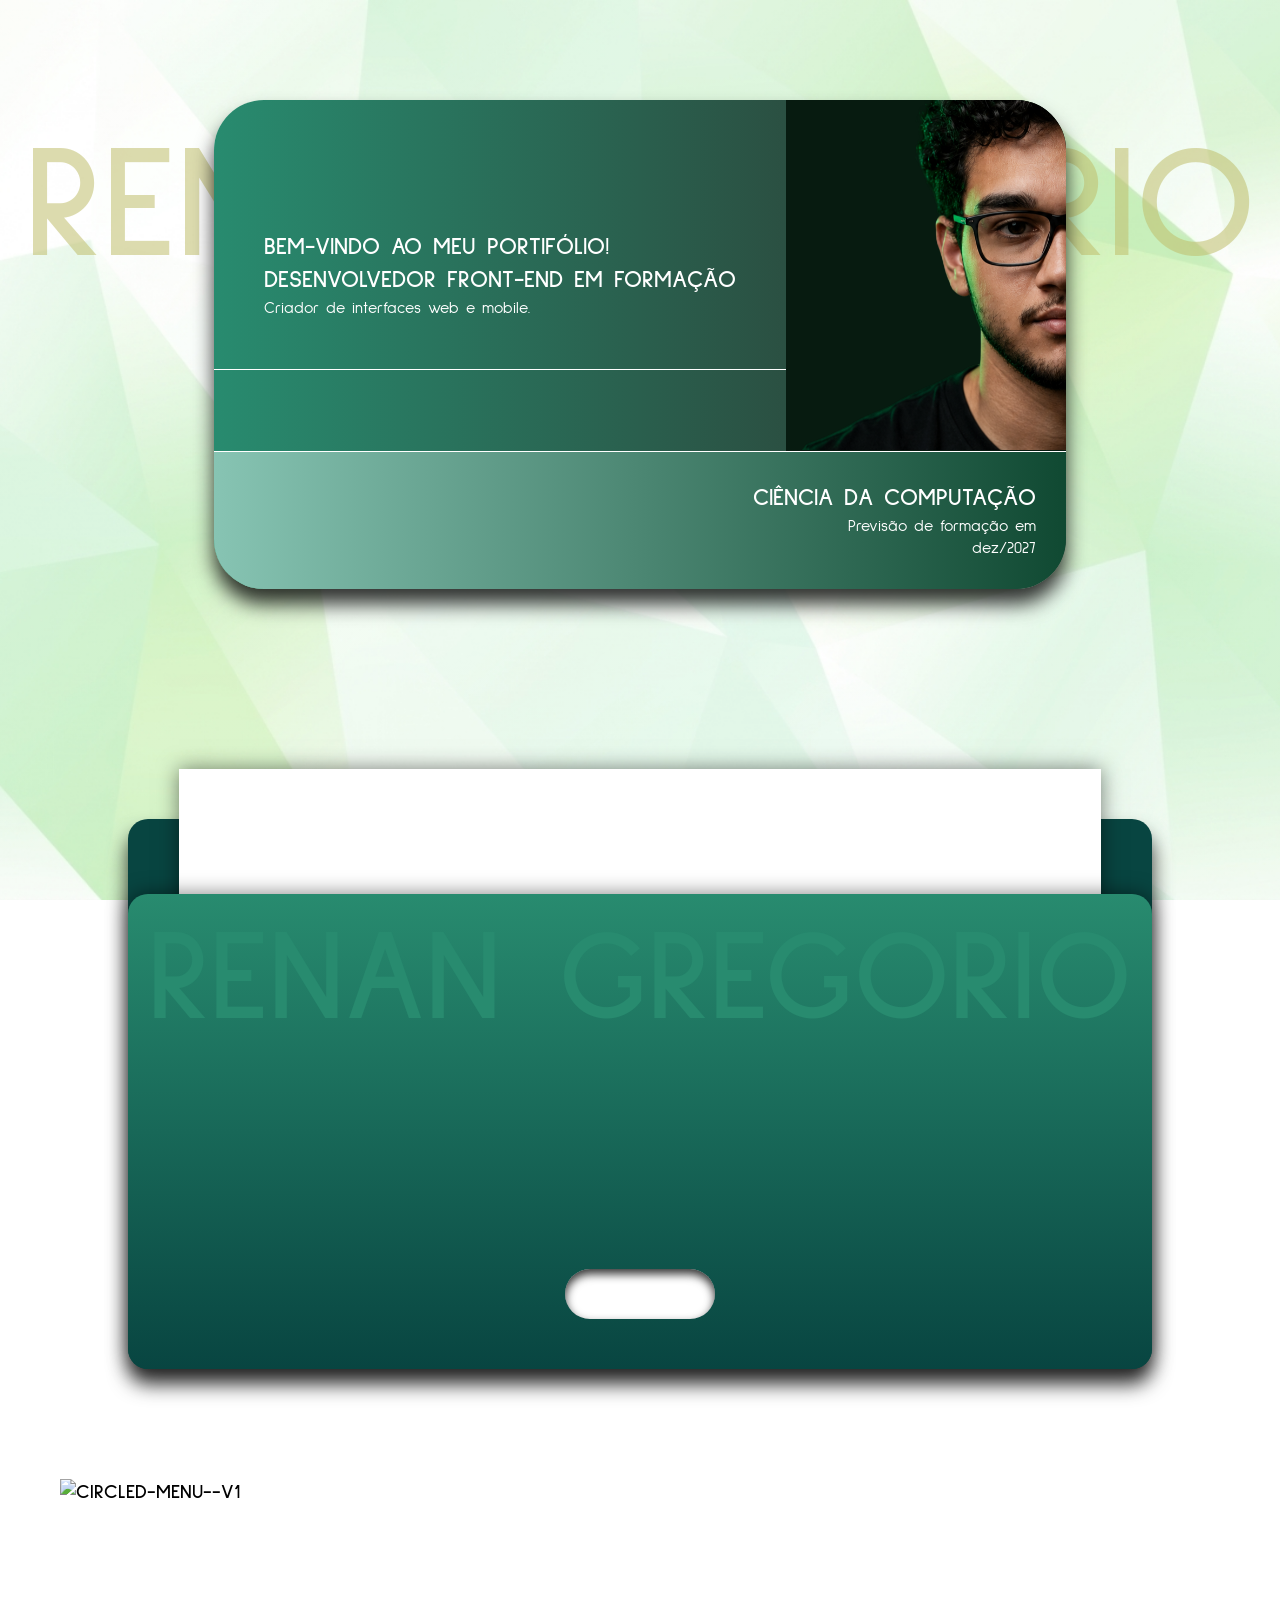
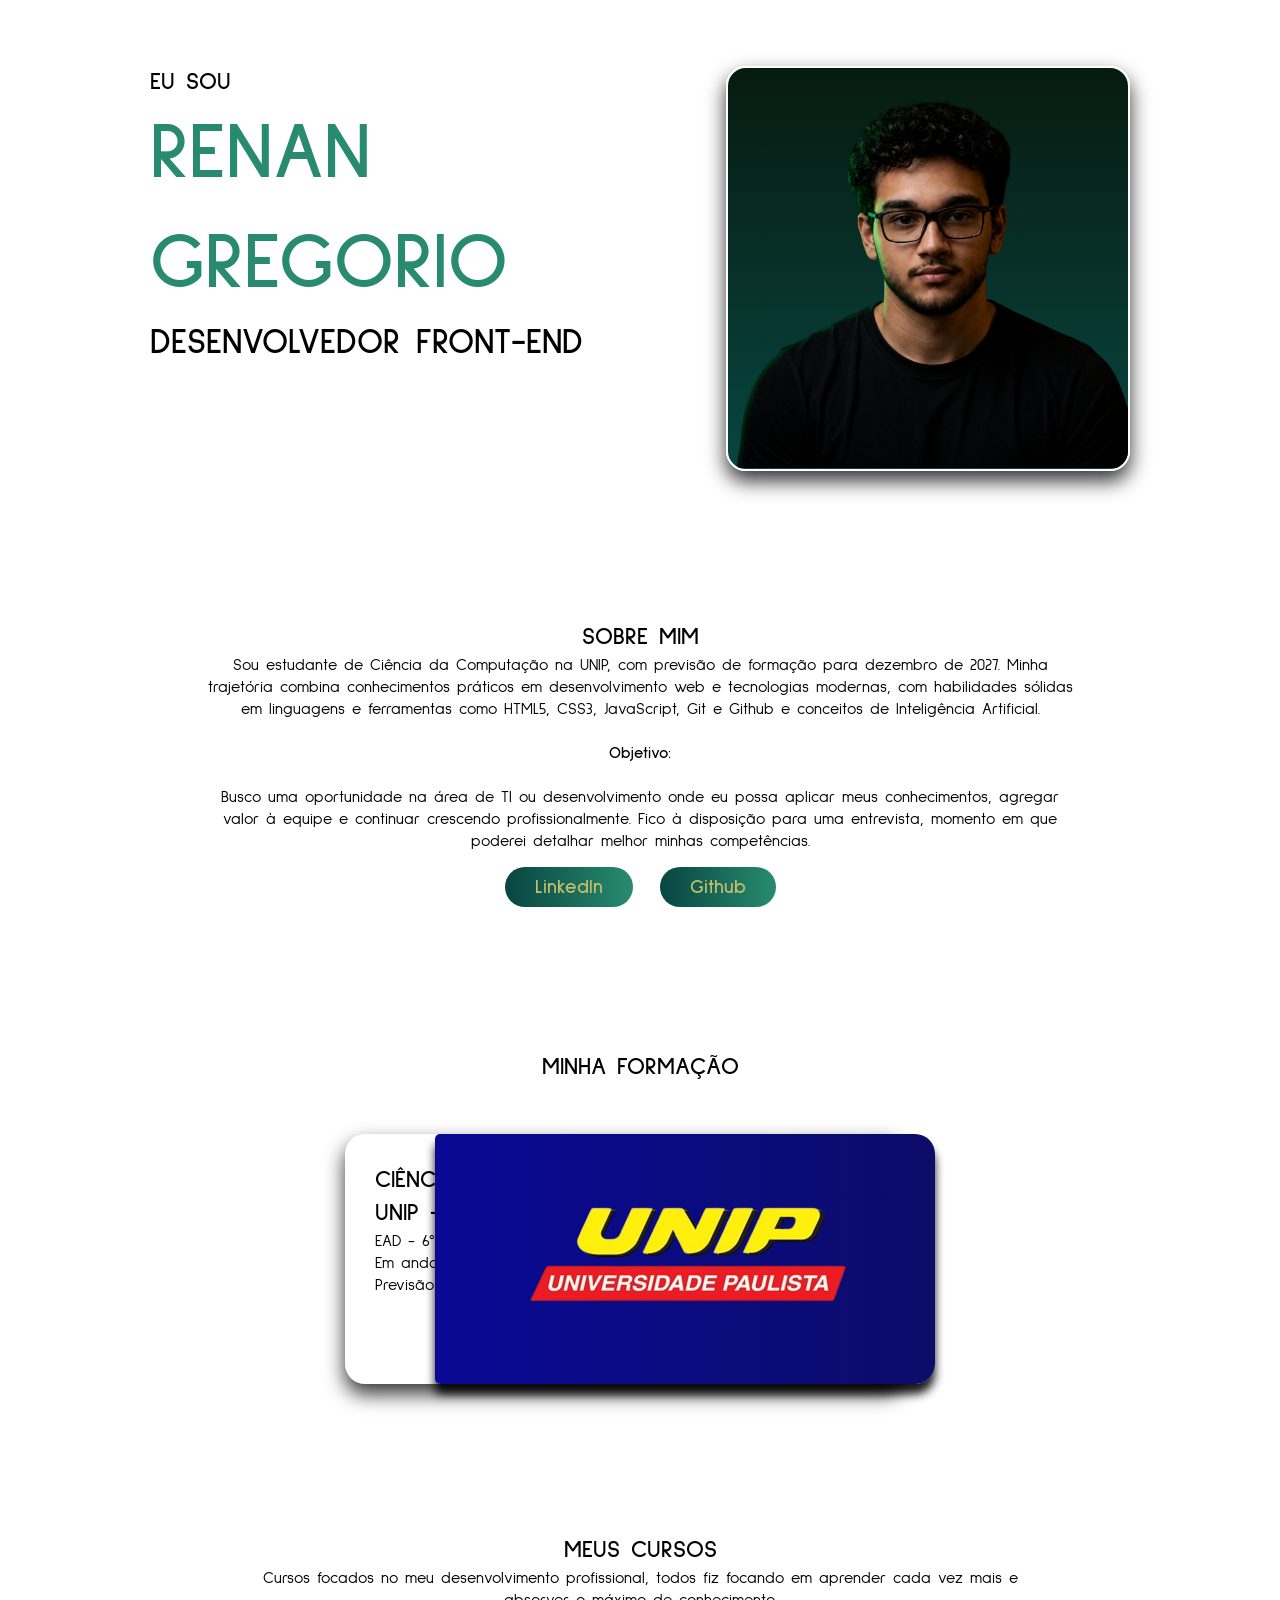
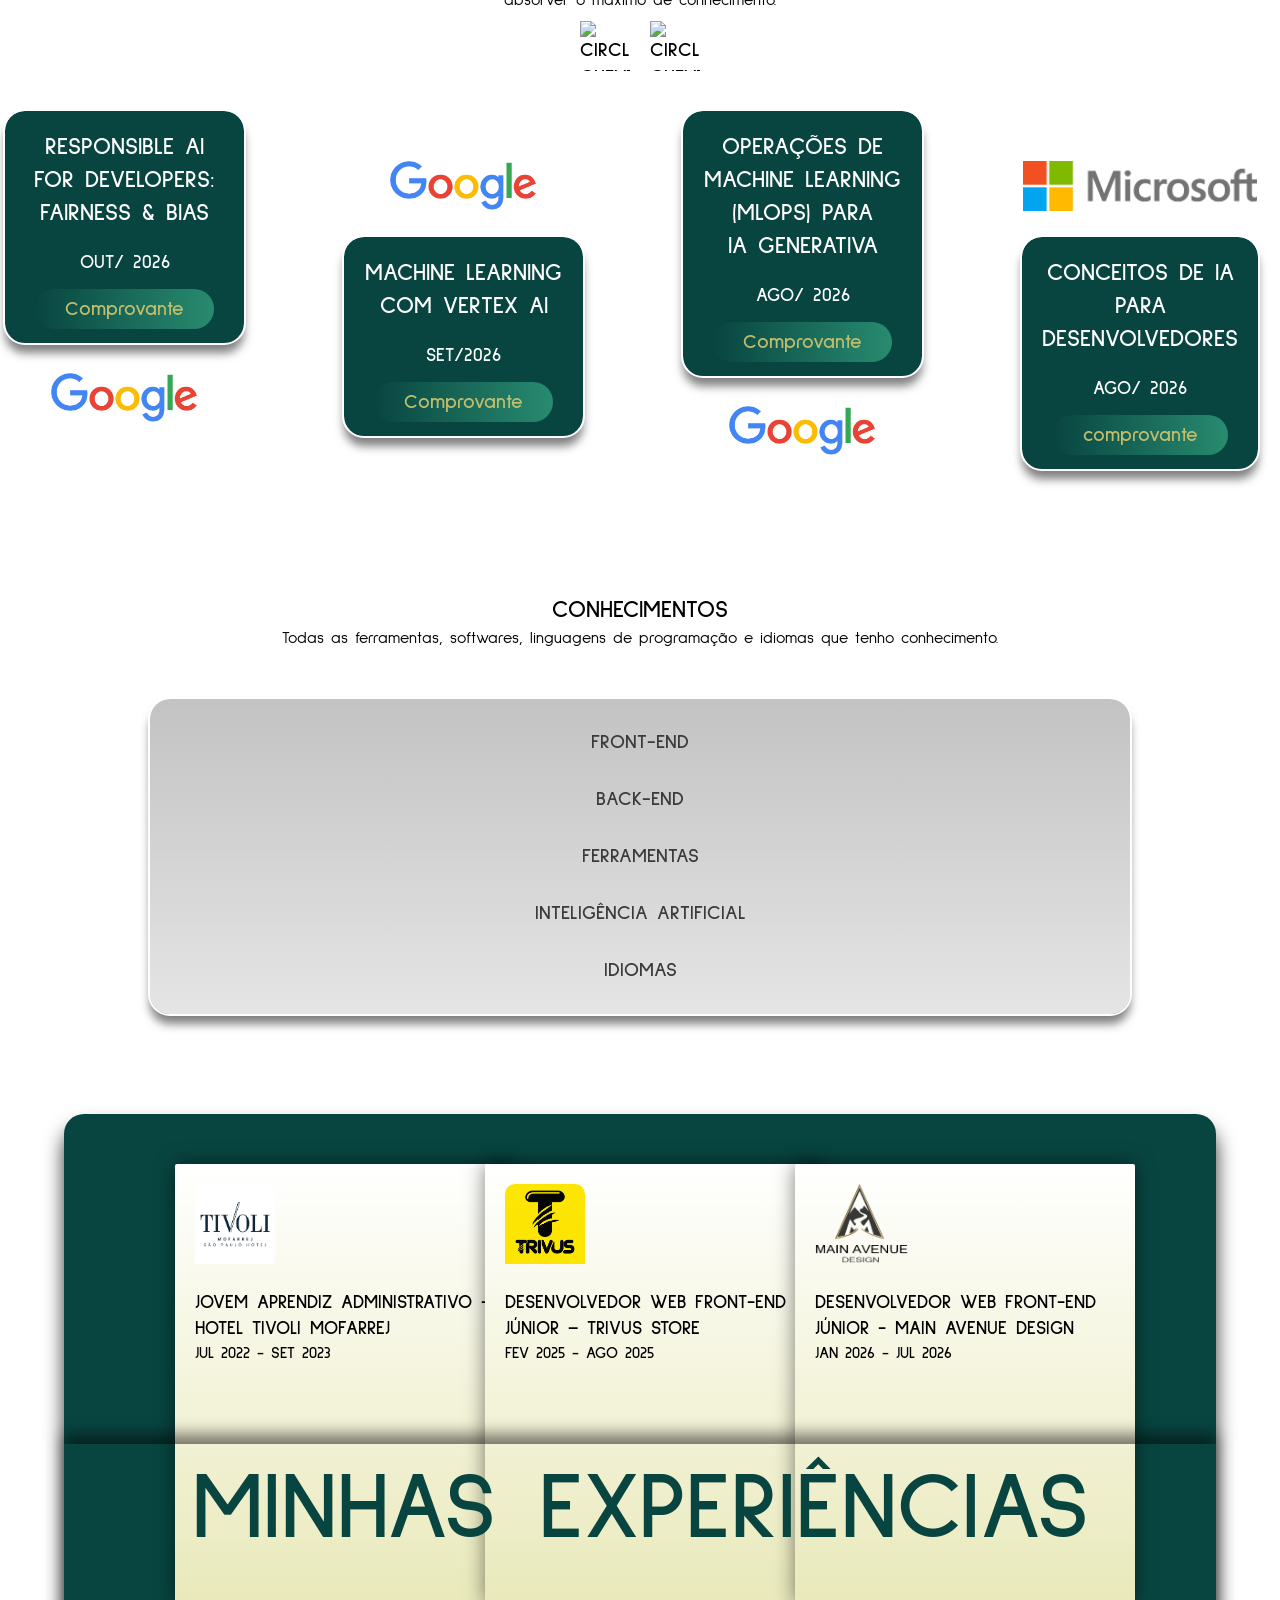
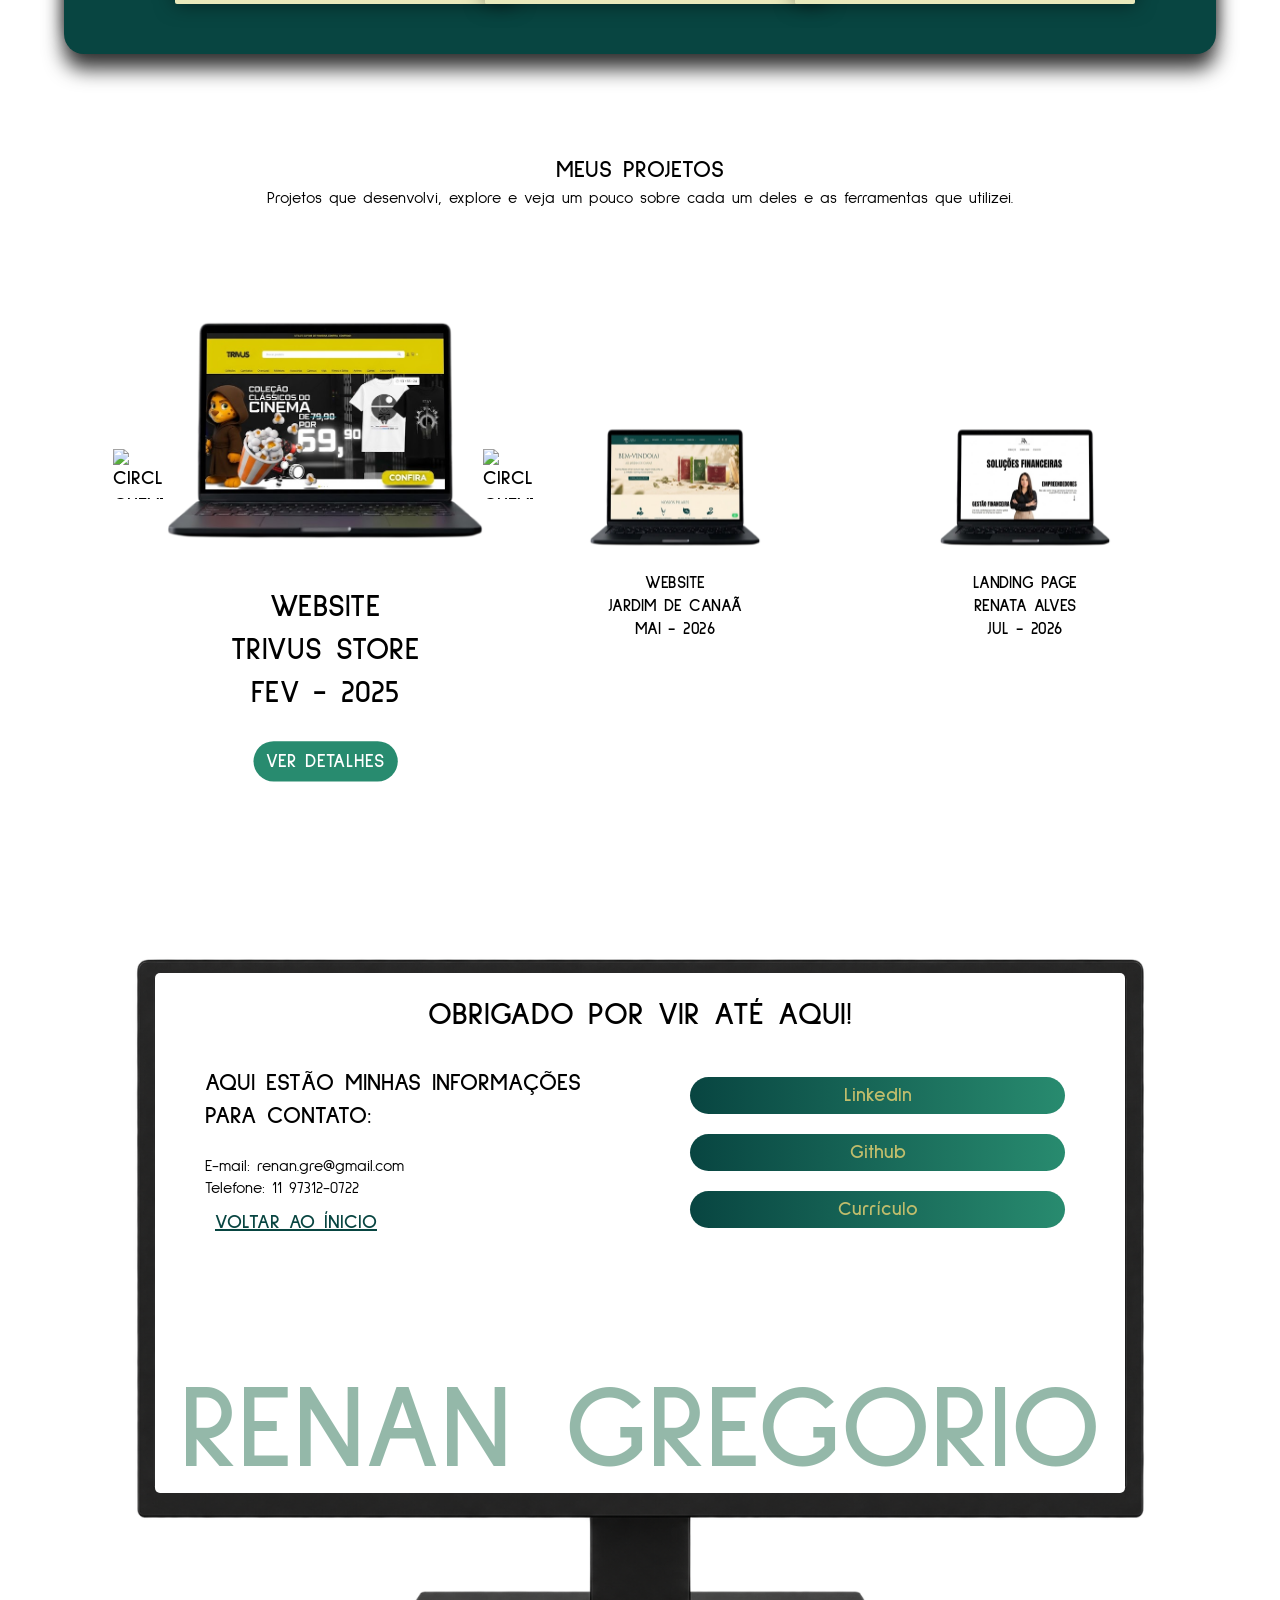
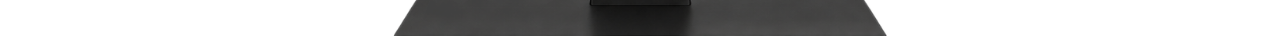
==== commit 87ceb52d: "criando atualização de carrosel na seção de projetos e ajustando JS para interação, inicio do desenv" ====
--- a/index.html
+++ b/index.html
@@ -58,7 +58,7 @@
             </div>
 
             <div class="card-curri">
-                <button id="fechar-curriculo"><img width="30" height="30" src="https://img.icons8.com/material-outlined/084541/resume.png" alt="resume"/></button>
+                <button class="fechar-curriculo" id="fechar-curriculo"><img width="30" height="30" src="https://img.icons8.com/material-outlined/084541/close-window.png" alt="close-window"/></button>
     
                 <img class="curriculo" src="images/Currículo.png" alt="">
             </div>
@@ -459,309 +459,336 @@
                         <img src="images/projetos/image-Photoroom (37).png" alt="trivus">
                         <h1>Website <br> Trivus Store</h1>
                         <h2>FEV - 2025</h2>
-    
-                        <h3>Trivus Store</h3>
-                        <p>Projeto desenvolvido para a loja de roupa Trivus Store, usando a plataforma Yampi e realizando ajustes no HTML e CSS.</p>
-    
-                        <div class="btn-proj-live">
-                            <a href="https://trivus-store.catalog.yampi.io">Ver Projeto</a>
-                        </div>
-    
-                        <div class="iconsproj">
-                            <div class="item">
-                                    <img src="https://img.icons8.com/color/96/html-5--v1.png" alt="HTML5">
-                                    <p>HTML5</p>
-                                </div>
-                
+
+                        <div class="sobreprojeto">
+
+                            <h3>Trivus Store</h3>
+                            <p>Projeto desenvolvido para a loja de roupa Trivus Store, usando a plataforma Yampi e realizando ajustes no HTML e CSS.</p>
+        
+                            <div class="btn-proj-live">
+                                <a href="https://trivus-store.catalog.yampi.io">Ver Projeto</a>
+                            </div>
+        
+                            <div class="iconsproj">
                                 <div class="item">
-                                    <img src="https://img.icons8.com/color/96/css3.png" alt="CSS3">
-                                    <p>CSS3</p>
-                                </div>
-    
-                        </div>
-    
-                        <button class="btnopenproj">ver detalhes</button>
+                                        <img src="https://img.icons8.com/color/96/html-5--v1.png" alt="HTML5">
+                                        <p>HTML5</p>
+                                    </div>
+                    
+                                    <div class="item">
+                                        <img src="https://img.icons8.com/color/96/css3.png" alt="CSS3">
+                                        <p>CSS3</p>
+                                    </div>
+        
+                            </div>
+                            <button class="btnopenproj">ver detalhes</button>
+                        </div>
+    
+    
                     </div>
     
                     <div class="projeto">
                         <img src="images/projetos/image-Photoroom (38).png" alt="trivus">
                         <h1>Website<br> Jardim de Canaã</h1>
                         <h2>MAI - 2026</h2>
-    
-                        <h3>Jardim de Canaã | Aromas</h3>
-                        <p>Projeto desenvolvido para a loja de sabonetes e velas artesanais, via Wordpress com HTML e CSS.</p>
-    
-                        <div class="btn-proj-live">
-                            <a href="https://jardimdecanaa.com.br">Ver Projeto</a>
-                        </div>
-    
-                        <div class="iconsproj">
-                            <div class="item">
-                                    <img src="https://img.icons8.com/color/96/html-5--v1.png" alt="HTML5">
-                                    <p>HTML5</p>
-                                </div>
-                
+
+                        <div class="sobreprojeto">
+
+                            <h3>Jardim de Canaã | Aromas</h3>
+                            <p>Projeto desenvolvido para a loja de sabonetes e velas artesanais, via Wordpress com HTML e CSS.</p>
+        
+                            <div class="btn-proj-live">
+                                <a href="https://jardimdecanaa.com.br">Ver Projeto</a>
+                            </div>
+        
+                            <div class="iconsproj">
                                 <div class="item">
-                                    <img src="https://img.icons8.com/color/96/css3.png" alt="CSS3">
-                                    <p>CSS3</p>
-                                </div>
-    
-                                <div class="item">
-                                    <img src="https://img.icons8.com/color/96/wordpress.png" alt="WordPress">
-                                    <p>WordPress</p>
-                                </div>
-    
-                        </div>
-                        <button class="btnopenproj">ver detalhes</button>
+                                        <img src="https://img.icons8.com/color/96/html-5--v1.png" alt="HTML5">
+                                        <p>HTML5</p>
+                                    </div>
+                    
+                                    <div class="item">
+                                        <img src="https://img.icons8.com/color/96/css3.png" alt="CSS3">
+                                        <p>CSS3</p>
+                                    </div>
+        
+                                    <div class="item">
+                                        <img src="https://img.icons8.com/color/96/wordpress.png" alt="WordPress">
+                                        <p>WordPress</p>
+                                    </div>
+        
+                            </div>
+
+                            <button class="btnopenproj">ver detalhes</button>
+                        </div>
+    
                     </div>
     
                     <div class="projeto">
                         <img src="images/projetos/image-Photoroom (39).png" alt="trivus">
                         <h1>Landing Page  <br> Renata Alves</h1>
                         <h2>JUL - 2026</h2>
-    
-                        <h3>Renata Alves - contadora</h3>
-                        <p>Desenvolvido para contadora autonoma, foco em design moderno e limpo, criado com HTML, CSS e JavaScript.</p>
-    
-                        <div class="btn-proj-live">
-                            <a href="https://github.com/renangrego-25/Projeto-site-contadora">GitHub</a>
-                            <a href="https://renangrego-25.github.io/Projeto-site-contadora/">Ver Projeto</a>
-                        </div>
-    
-                        <div class="iconsproj">
-                            <div class="item">
-                                    <img src="https://img.icons8.com/color/96/html-5--v1.png" alt="HTML5">
-                                    <p>HTML5</p>
-                                </div>
-                
+
+                        <div class="sobreprojeto">
+
+                            <h3>Renata Alves - contadora</h3>
+                            <p>Desenvolvido para contadora autonoma, foco em design moderno e limpo, criado com HTML, CSS e JavaScript.</p>
+        
+                            <div class="btn-proj-live">
+                                <a href="https://github.com/renangrego-25/Projeto-site-contadora">GitHub</a>
+                                <a href="https://renangrego-25.github.io/Projeto-site-contadora/">Ver Projeto</a>
+                            </div>
+        
+                            <div class="iconsproj">
                                 <div class="item">
-                                    <img src="https://img.icons8.com/color/96/css3.png" alt="CSS3">
-                                    <p>CSS3</p>
-                                </div>
-    
-                                <div class="item">
-                                    <img src="https://img.icons8.com/color/96/javascript--v1.png" alt="JavaScript">
-                                    <p>JavaScript</p>
-                                </div>
-    
-                                <div class="item">
-                                    <img src="https://img.icons8.com/color/96/visual-studio-code-2019.png" alt="VS Code">
-                                    <p>VS Code</p>
-                                </div>
-                
-                                <div class="item">
-                                    <img src="https://img.icons8.com/material-sharp/96/github.png" alt="GitHub">
-                                    <p>GitHub</p>
-                                </div>
-                
-                                <div class="item">
-                                    <img src="https://img.icons8.com/color/96/git.png" alt="Git">
-                                    <p>Git</p>
-                                </div>
-    
-                                
-    
-                        </div>
-                        <button class="btnopenproj">ver detalhes</button>
+                                        <img src="https://img.icons8.com/color/96/html-5--v1.png" alt="HTML5">
+                                        <p>HTML5</p>
+                                    </div>
+                    
+                                    <div class="item">
+                                        <img src="https://img.icons8.com/color/96/css3.png" alt="CSS3">
+                                        <p>CSS3</p>
+                                    </div>
+        
+                                    <div class="item">
+                                        <img src="https://img.icons8.com/color/96/javascript--v1.png" alt="JavaScript">
+                                        <p>JavaScript</p>
+                                    </div>
+        
+                                    <div class="item">
+                                        <img src="https://img.icons8.com/color/96/visual-studio-code-2019.png" alt="VS Code">
+                                        <p>VS Code</p>
+                                    </div>
+                    
+                                    <div class="item">
+                                        <img src="https://img.icons8.com/material-sharp/96/github.png" alt="GitHub">
+                                        <p>GitHub</p>
+                                    </div>
+                    
+                                    <div class="item">
+                                        <img src="https://img.icons8.com/color/96/git.png" alt="Git">
+                                        <p>Git</p>
+                                    </div>
+        
+                                    
+        
+                            </div>
+                            <button class="btnopenproj">ver detalhes</button>
+                        </div>
+    
                     </div>
     
                     <div class="projeto">
                         <img src="images/projetos/image-Photoroom (40).png" alt="trivus">
                         <h1>Website  <br> Assassin's Creed IV</h1>
                         <h2>JUL - 2026</h2>
-    
-                        <h3>Assassin's Creed IV - Projeto de </h3>
-                        <p>Desenvolvido para contadora autonoma, foco em design moderno e limpo, criado com HTML, CSS e JavaScript.</p>
-    
-                        <div class="btn-proj-live">
-                            <a href="https://github.com/renangrego-25/Projeto-Lan-amento-Assassin-s-Creed-4---Ubisoft">GitHub</a>
-                            <a href="https://renangrego-25.github.io/Projeto-Lan-amento-Assassin-s-Creed-4---Ubisoft/">Ver Projeto</a>
-                        </div>
-    
-                        <div class="iconsproj">
-                            <div class="item">
-                                    <img src="https://img.icons8.com/color/96/html-5--v1.png" alt="HTML5">
-                                    <p>HTML5</p>
-                                </div>
-                
+
+                        <div class="sobreprojeto">
+
+                            <h3>Assassin's Creed IV - Projeto de </h3>
+                            <p>Desenvolvido para contadora autonoma, foco em design moderno e limpo, criado com HTML, CSS e JavaScript.</p>
+        
+                            <div class="btn-proj-live">
+                                <a href="https://github.com/renangrego-25/Projeto-Lan-amento-Assassin-s-Creed-4---Ubisoft">GitHub</a>
+                                <a href="https://renangrego-25.github.io/Projeto-Lan-amento-Assassin-s-Creed-4---Ubisoft/">Ver Projeto</a>
+                            </div>
+        
+                            <div class="iconsproj">
                                 <div class="item">
-                                    <img src="https://img.icons8.com/color/96/css3.png" alt="CSS3">
-                                    <p>CSS3</p>
-                                </div>
-    
-                                <div class="item">
-                                    <img src="https://img.icons8.com/color/96/javascript--v1.png" alt="JavaScript">
-                                    <p>JavaScript</p>
-                                </div>
-    
-                                <div class="item">
-                                    <img src="https://img.icons8.com/color/96/visual-studio-code-2019.png" alt="VS Code">
-                                    <p>VS Code</p>
-                                </div>
-                
-                                <div class="item">
-                                    <img src="https://img.icons8.com/material-sharp/96/github.png" alt="GitHub">
-                                    <p>GitHub</p>
-                                </div>
-                
-                                <div class="item">
-                                    <img src="https://img.icons8.com/color/96/git.png" alt="Git">
-                                    <p>Git</p>
-                                </div>
-                            </div>    
+                                        <img src="https://img.icons8.com/color/96/html-5--v1.png" alt="HTML5">
+                                        <p>HTML5</p>
+                                    </div>
+                    
+                                    <div class="item">
+                                        <img src="https://img.icons8.com/color/96/css3.png" alt="CSS3">
+                                        <p>CSS3</p>
+                                    </div>
+        
+                                    <div class="item">
+                                        <img src="https://img.icons8.com/color/96/javascript--v1.png" alt="JavaScript">
+                                        <p>JavaScript</p>
+                                    </div>
+        
+                                    <div class="item">
+                                        <img src="https://img.icons8.com/color/96/visual-studio-code-2019.png" alt="VS Code">
+                                        <p>VS Code</p>
+                                    </div>
+                    
+                                    <div class="item">
+                                        <img src="https://img.icons8.com/material-sharp/96/github.png" alt="GitHub">
+                                        <p>GitHub</p>
+                                    </div>
+                    
+                                    <div class="item">
+                                        <img src="https://img.icons8.com/color/96/git.png" alt="Git">
+                                        <p>Git</p>
+                                    </div>
+                                </div>    
+                                <button class="btnopenproj">ver detalhes</button>
+                        </div>
+    
                         
     
-                        <button class="btnopenproj">ver detalhes</button>
                     </div>
     
                     <div class="projeto">
                         <img src="images/projetos/image-Photoroom (41).png" alt="trivus">
                         <h1>Aplicativo  Travs <br> controle de viagem</h1>
                         <h2>AGO - 2026</h2>
-    
-                        <h3>travs app de viagem</h3>
-                        <p>Aplicativo de controle de viagem desenvolvido com foco em JavaScript, com integrações de IA via API.</p>
-    
-                        <div class="btn-proj-live">
-                            <a href="https://github.com/renangrego-25/Projeto-Aplicativo-Viagem">GitHub</a>
-                            <a href="https://projeto-aplicativo-viagem.vercel.app">Ver Projeto</a>
-                        </div>
-    
-                        <div class="iconsproj">
-                            <div class="item">
-                                    <img src="https://img.icons8.com/color/96/html-5--v1.png" alt="HTML5">
-                                    <p>HTML5</p>
+
+                        <div class="sobreprojeto">
+
+                            <h3>travs app de viagem</h3>
+                            <p>Aplicativo de controle de viagem desenvolvido com foco em JavaScript, com integrações de IA via API.</p>
+        
+                            <div class="btn-proj-live">
+                                <a href="https://github.com/renangrego-25/Projeto-Aplicativo-Viagem">GitHub</a>
+                                <a href="https://projeto-aplicativo-viagem.vercel.app">Ver Projeto</a>
+                            </div>
+        
+                            <div class="iconsproj">
+                                <div class="item">
+                                        <img src="https://img.icons8.com/color/96/html-5--v1.png" alt="HTML5">
+                                        <p>HTML5</p>
+                                    </div>
+                    
+                                    <div class="item">
+                                        <img src="https://img.icons8.com/color/96/css3.png" alt="CSS3">
+                                        <p>CSS3</p>
+                                    </div>
+        
+                                    <div class="item">
+                                        <img src="https://img.icons8.com/color/96/javascript--v1.png" alt="JavaScript">
+                                        <p>JavaScript</p>
+                                    </div>
+        
+                                    <div class="item">
+                                        <img src="https://img.icons8.com/color/96/visual-studio-code-2019.png" alt="VS Code">
+                                        <p>VS Code</p>
+                                    </div>
+                    
+                                    <div class="item">
+                                        <img src="https://img.icons8.com/material-sharp/96/github.png" alt="GitHub">
+                                        <p>GitHub</p>
+                                    </div>
+                    
+                                    <div class="item">
+                                        <img src="https://img.icons8.com/color/96/git.png" alt="Git">
+                                        <p>Git</p>
+                                    </div>
+        
+                                    <div class="item">
+                                        <img src="https://img.icons8.com/fluency-systems-filled/96/chatgpt.png" alt="ChatGPT">
+                                        <p>ChatGPT</p>
+                                    </div>
+                    
+                                    <div class="item">
+                                        <img src="https://img.icons8.com/fluency/96/ai-generated-text.png" alt="IA Generativa">
+                                        <p>IA Generativa</p>
+                                    </div>
+        
+                                    <div class="item">
+                                        <img src="https://img.icons8.com/ios-filled/100/vercel.png" alt="Vercel">
+                                        <p>Vercel</p>
+                                    </div>
+                    
+        
+                                    <div class="item">
+                                        <img src="https://img.icons8.com/fluency/96/node-js.png" alt="Node.js">
+                                        <p>Node.js</p>
+                                    </div>
+                    
+                                    <div class="item">
+                                        <img src="https://img.icons8.com/clouds/100/api.png" alt="API">
+                                        <p>APIs</p>
+                                    </div>
                                 </div>
-                
-                                <div class="item">
-                                    <img src="https://img.icons8.com/color/96/css3.png" alt="CSS3">
-                                    <p>CSS3</p>
-                                </div>
-    
-                                <div class="item">
-                                    <img src="https://img.icons8.com/color/96/javascript--v1.png" alt="JavaScript">
-                                    <p>JavaScript</p>
-                                </div>
-    
-                                <div class="item">
-                                    <img src="https://img.icons8.com/color/96/visual-studio-code-2019.png" alt="VS Code">
-                                    <p>VS Code</p>
-                                </div>
-                
-                                <div class="item">
-                                    <img src="https://img.icons8.com/material-sharp/96/github.png" alt="GitHub">
-                                    <p>GitHub</p>
-                                </div>
-                
-                                <div class="item">
-                                    <img src="https://img.icons8.com/color/96/git.png" alt="Git">
-                                    <p>Git</p>
-                                </div>
-    
-                                <div class="item">
-                                    <img src="https://img.icons8.com/fluency-systems-filled/96/chatgpt.png" alt="ChatGPT">
-                                    <p>ChatGPT</p>
-                                </div>
-                
-                                <div class="item">
-                                    <img src="https://img.icons8.com/fluency/96/ai-generated-text.png" alt="IA Generativa">
-                                    <p>IA Generativa</p>
-                                </div>
-    
-                                <div class="item">
-                                    <img src="https://img.icons8.com/ios-filled/100/vercel.png" alt="Vercel">
-                                    <p>Vercel</p>
-                                </div>
-                
-    
-                                <div class="item">
-                                    <img src="https://img.icons8.com/fluency/96/node-js.png" alt="Node.js">
-                                    <p>Node.js</p>
-                                </div>
-                
-                                <div class="item">
-                                    <img src="https://img.icons8.com/clouds/100/api.png" alt="API">
-                                    <p>APIs</p>
-                                </div>
-                            </div>
-    
-                        <button class="btnopenproj">ver detalhes</button>
+                                <button class="btnopenproj">ver detalhes</button>
+                        </div>
+    
+    
                     </div>
     
                     <div class="projeto">
                         <img src="images/projetos/image-Photoroom (42).png" alt="trivus">
                         <h1>Aplicativo  JDC <br> controle geral</h1>
                         <h2>OUT - 2026</h2>
-    
-                        <h3>Controle jardim de canaã</h3>
-                        <p>Aplicativo de controle para negócio, aba de financeiro, gestão de estoque e matéria prima, controle de parceiros e apoiadores e IA integrada para auxiliar na organização. EM ANDAMENTO.</p>
-    
-                        <div class="btn-proj-live">
-                            <a href="https://github.com/renangrego-25/Aplicativo-Controle-Jardim-de-Canaa">GitHub</a>
-                        </div>
-    
-                        <div class="iconsproj">
-                            <div class="item">
-                                    <img src="https://img.icons8.com/color/96/html-5--v1.png" alt="HTML5">
-                                    <p>HTML5</p>
+
+                        <div class="sobreprojeto">
+
+                            <h3>Controle jardim de canaã</h3>
+                            <p>Aplicativo de controle para negócio, aba de financeiro, gestão de estoque e matéria prima, controle de parceiros e apoiadores e IA integrada para auxiliar na organização. EM ANDAMENTO.</p>
+        
+                            <div class="btn-proj-live">
+                                <a href="https://github.com/renangrego-25/Aplicativo-Controle-Jardim-de-Canaa">GitHub</a>
+                            </div>
+        
+                            <div class="iconsproj">
+                                <div class="item">
+                                        <img src="https://img.icons8.com/color/96/html-5--v1.png" alt="HTML5">
+                                        <p>HTML5</p>
+                                    </div>
+                    
+                                    <div class="item">
+                                        <img src="https://img.icons8.com/color/96/css3.png" alt="CSS3">
+                                        <p>CSS3</p>
+                                    </div>
+        
+                                    <div class="item">
+                                        <img src="https://img.icons8.com/color/96/javascript--v1.png" alt="JavaScript">
+                                        <p>JavaScript</p>
+                                    </div>
+        
+                                    <div class="item">
+                                        <img src="https://img.icons8.com/color/96/visual-studio-code-2019.png" alt="VS Code">
+                                        <p>VS Code</p>
+                                    </div>
+                    
+                                    <div class="item">
+                                        <img src="https://img.icons8.com/material-sharp/96/github.png" alt="GitHub">
+                                        <p>GitHub</p>
+                                    </div>
+                    
+                                    <div class="item">
+                                        <img src="https://img.icons8.com/color/96/git.png" alt="Git">
+                                        <p>Git</p>
+                                    </div>
+        
+                                    <div class="item">
+                                        <img src="https://img.icons8.com/fluency-systems-filled/96/chatgpt.png" alt="ChatGPT">
+                                        <p>ChatGPT</p>
+                                    </div>
+
+                                    
+                
+                                    <div class="item">
+                                        <img src="https://img.icons8.com/fluency/96/ai-generated-text.png" alt="IA Generativa">
+                                        <p>IA Generativa</p>
+                                    </div>
+        
+                                    <div class="item">
+                                        <img src="https://img.icons8.com/ios-filled/100/vercel.png" alt="Vercel">
+                                        <p>Vercel</p>
+                                    </div>
+                    
+                                    <div class="item">
+                                        <img src="https://img.icons8.com/color/96/figma--v1.png" alt="Figma">
+                                        <p>Figma</p>
+                                    </div>
+        
+                                    <div class="item">
+                                        <img src="https://img.icons8.com/fluency/96/node-js.png" alt="Node.js">
+                                        <p>Node.js</p>
+                                    </div>
+                    
+                                    <div class="item">
+                                        <img src="https://img.icons8.com/clouds/100/api.png" alt="API">
+                                        <p>APIs</p>
+                                    </div>
                                 </div>
-                
-                                <div class="item">
-                                    <img src="https://img.icons8.com/color/96/css3.png" alt="CSS3">
-                                    <p>CSS3</p>
-                                </div>
-    
-                                <div class="item">
-                                    <img src="https://img.icons8.com/color/96/javascript--v1.png" alt="JavaScript">
-                                    <p>JavaScript</p>
-                                </div>
-    
-                                <div class="item">
-                                    <img src="https://img.icons8.com/color/96/visual-studio-code-2019.png" alt="VS Code">
-                                    <p>VS Code</p>
-                                </div>
-                
-                                <div class="item">
-                                    <img src="https://img.icons8.com/material-sharp/96/github.png" alt="GitHub">
-                                    <p>GitHub</p>
-                                </div>
-                
-                                <div class="item">
-                                    <img src="https://img.icons8.com/color/96/git.png" alt="Git">
-                                    <p>Git</p>
-                                </div>
-    
-                                <div class="item">
-                                    <img src="https://img.icons8.com/fluency-systems-filled/96/chatgpt.png" alt="ChatGPT">
-                                    <p>ChatGPT</p>
-                                </div>
-                
-                                <div class="item">
-                                    <img src="https://img.icons8.com/fluency/96/ai-generated-text.png" alt="IA Generativa">
-                                    <p>IA Generativa</p>
-                                </div>
-    
-                                <div class="item">
-                                    <img src="https://img.icons8.com/ios-filled/100/vercel.png" alt="Vercel">
-                                    <p>Vercel</p>
-                                </div>
-                
-                                <div class="item">
-                                    <img src="https://img.icons8.com/color/96/figma--v1.png" alt="Figma">
-                                    <p>Figma</p>
-                                </div>
-    
-                                <div class="item">
-                                    <img src="https://img.icons8.com/fluency/96/node-js.png" alt="Node.js">
-                                    <p>Node.js</p>
-                                </div>
-                
-                                <div class="item">
-                                    <img src="https://img.icons8.com/clouds/100/api.png" alt="API">
-                                    <p>APIs</p>
-                                </div>
                             </div>
                             <button class="btnopenproj">ver detalhes</button>
+    
                         </div>
                     </div> 
                 </div>       
--- a/css/style.css
+++ b/css/style.css
@@ -86,8 +86,60 @@
     background: #146b65;
 }
 
+@media (max-width:786px) {
+
+    body{
+        text-align: center;
+    }
+    .intro{
+    text-align: center;
+    align-items: center;
+    justify-content: center;
+    display: flex;
+    flex-direction: column;
+}
+
+.intro h1{
+    font-size: 3rem;
+    font-weight: 1000;
+    color: #c0bd6c8c;
+}
+
+.intro .card-inicial{
+    width: 350px;
+    text-align: center;
+
+    .card{
+        display: flex;
+        flex-direction: column;
+
+        h2{
+            text-align: center;
+        }
+        p{
+            text-align: center;
+        }
+    }
+}
+
+.intro .card-inicial.hidden{
+    display: none;
+}
+
+.img-card{
+    width: 100%;
+    height: 350px;
+    
+     img{
+        width: 100%;
+     }
+}
+
+    
+}
+
 .loading{
-    display: flex;
+    display: block;
     flex-direction: column;
     text-align: center;
     color: white;
@@ -270,60 +322,107 @@
     }
 }
 
-.navfixed{
-    display: flex;
-    flex-direction: column;
-    width: 100%;
+
+.navfixed {
+    display: flex;
+    flex-direction: column;
+    align-items: center;
+
+    width: 100%;
+    height: 70px;
+
     position: fixed;
     top: 0;
     left: 0;
     right: 0;
-    height: 70px;
-    background-image: linear-gradient(rgba(128, 128, 128, 0.473),rgba(124, 124, 124, 0.199));
+
+    background-image: linear-gradient(
+        rgba(128, 128, 128, 0.473),
+        rgba(124, 124, 124, 0.199)
+    );
+
     box-shadow: 0px 10px 20px rgba(0, 0, 0, 0.5);
     backdrop-filter: blur(5px);
+
     z-index: 1000;
     border: 1px solid white;
     border-radius: 0px 0px 10px 10px;
+
     opacity: 0;
     visibility: hidden;
     transition: 0.5s ease-in-out;
-    align-items: center;
-
-    .curriculo{
-        display: none;
-    }
-}
-
-.navfixed .btns{
-    width: 100%;
-    display: flex;
-    margin: auto;
-    text-align: center;
+
+    overflow: hidden;
+}
+
+/* BOTÕES */
+.navfixed .btns {
+    width: 100%;
+    height: 70px;
+    flex: 0 0 70px;
+
+    display: flex;
+    align-items: center;
     justify-content: space-between;
-}
-
-.navfixed.open{
+
+    margin: 0;
+    padding: 0 20px;
+    box-sizing: border-box;
+
+    position: relative;
+    z-index: 2;
+}
+
+/* CURRÍCULO */
+.card-curri {
+    width: 100%;
+    display: flex;
+    flex-direction: column;
+    align-items: center;
+    position: relative;
+}
+
+.curriculo {
+    display: none;
+}
+
+/* NAVBAR ABERTA */
+.navfixed.open {
     height: 100vh;
     width: 100vw;
-    overflow-y: scroll;
-
-    .curriculo{
-        text-align: center;
-        align-items: center;
-        height: 550px;
-        display: block;
-        margin-top: 50px;
-        padding-bottom: 50px;
-        transition: 0.5s ease-in-out;
-    }
-
-    .curriculo:hover{
-        transform: scale(1.2);
-    }
-}
-
-#fechar-curriculo{
+    background-color: #0f793f59;
+
+    overflow-y: auto;
+    overflow-x: hidden;
+
+    border-radius: 0;
+}
+
+.navfixed.open .curriculo {
+    display: block;
+
+    width: auto;
+    height: 550px;
+    max-width: 90%;
+
+    object-fit: contain;
+
+    margin-top: 30px;
+    padding-bottom: 50px;
+
+    transition: 0.5s ease-in-out;
+}
+
+.navfixed.open .curriculo:hover {
+    transform: scale(1.4);
+}
+
+.card-curri{
+    margin-top: 20px;
+}
+
+
+.fechar-curriculo{
     display: none;
 }
 
@@ -615,7 +714,7 @@
 .card-1{
     max-width: 250px;
     text-align: center;
-     transition: 0.5s ease-in-out;
+     transition: 0.1s ease-in-out;
     
 
     .sobre-curso{
@@ -638,7 +737,7 @@
     img{
         height: 50px;
         margin-top: 30px;
-         transition: 0.5s ease-in-out;
+         transition: 0.1s ease-in-out;
     }
 
     a{
@@ -651,7 +750,7 @@
     transition: 0.5s ease-in-out;
     margin: 10px;
     color: var(--verdemusgo);
-    transition: 0.5s ease-in-out;
+    transition: 0.1s ease-in-out;
 }
 }
 
@@ -659,7 +758,7 @@
     margin-top: 50px;
     max-width: 250px;
     text-align: center;
-    transition: 0.5s ease-in-out;
+    transition: 0.1s ease-in-out;
     
 
     .sobre-curso{
@@ -682,7 +781,7 @@
     img{
         height: 50px;
         margin-bottom: 20px;
-         transition: 0.5s ease-in-out;
+         transition: 0.1s ease-in-out;
     }
 
     a{
@@ -951,6 +1050,7 @@
     flex-direction: column;
     align-items: center;
     width: 350px;
+    flex-shrink: 0; /* impede que os itens encolham dentro do flex */
     opacity: 1;
     visibility: visible;
     transform: scale(0.7);
@@ -974,6 +1074,7 @@
         padding: 5px 10px;
         font-size: 15px;
         color: white;
+        transition: 0.2s ease-in-out;
     }
 
     h3{
@@ -1032,6 +1133,10 @@
         box-shadow: 0px 0px 10px rgb(12, 255, 158);
         transform: scale(0.9);
     }
+}
+
+.btn-carrosel-projetos.none{
+    display: none;
 }
 
 .projeto.hidden{
@@ -1062,15 +1167,28 @@
     }
 }
 
+.sobreprojeto{
+    width: 500px;
+    text-align: center;
+    align-items: center;
+    display: flex;
+    flex-direction: column;
+}
+
 .projeto.active {
+    text-align: center;
+    justify-content: center;
     position: absolute;
     opacity: 1;
     visibility: visible;
     transform: scale(1);
-    width: 500px;
-    max-width: 700px;
-    margin: auto;
-    height: 700px;
+    width: 100%;
+    margin-left: -150px;
+    height: auto;
+    display: flex;
+    flex-wrap: wrap;
+    flex-direction: row;
+    text-align: center;
 
     h1{
         display: none;
@@ -1118,6 +1236,35 @@
     .btn-proj-live{
         display: block;
 }
+}
+
+.projeto.active .iconsproj{
+    display: flex;
+    flex-wrap: wrap;          /* quebra os ícones em várias linhas */
+    justify-content: center;
+    gap: 15px;
+    width: 100%;
+    max-width: 500px;         /* mesma largura do .sobreprojeto */
+    margin-top: 20px;
+
+    .item{
+        display: flex;
+        flex-direction: column;
+        align-items: center;
+        width: 70px;
+    }
+
+    img{
+        height: 80px;         
+        width: 80px;
+        padding-bottom: 0;
+    }
+
+    p{
+        display: block;
+        font-size: 12px;
+        margin: 5px 0 0;
+    }
 }
 
 .projeto.active button {
@@ -1209,4 +1356,5 @@
     line-height: 70px;
     color: rgba(25, 102, 71, 0.466);
 
-}+}
+
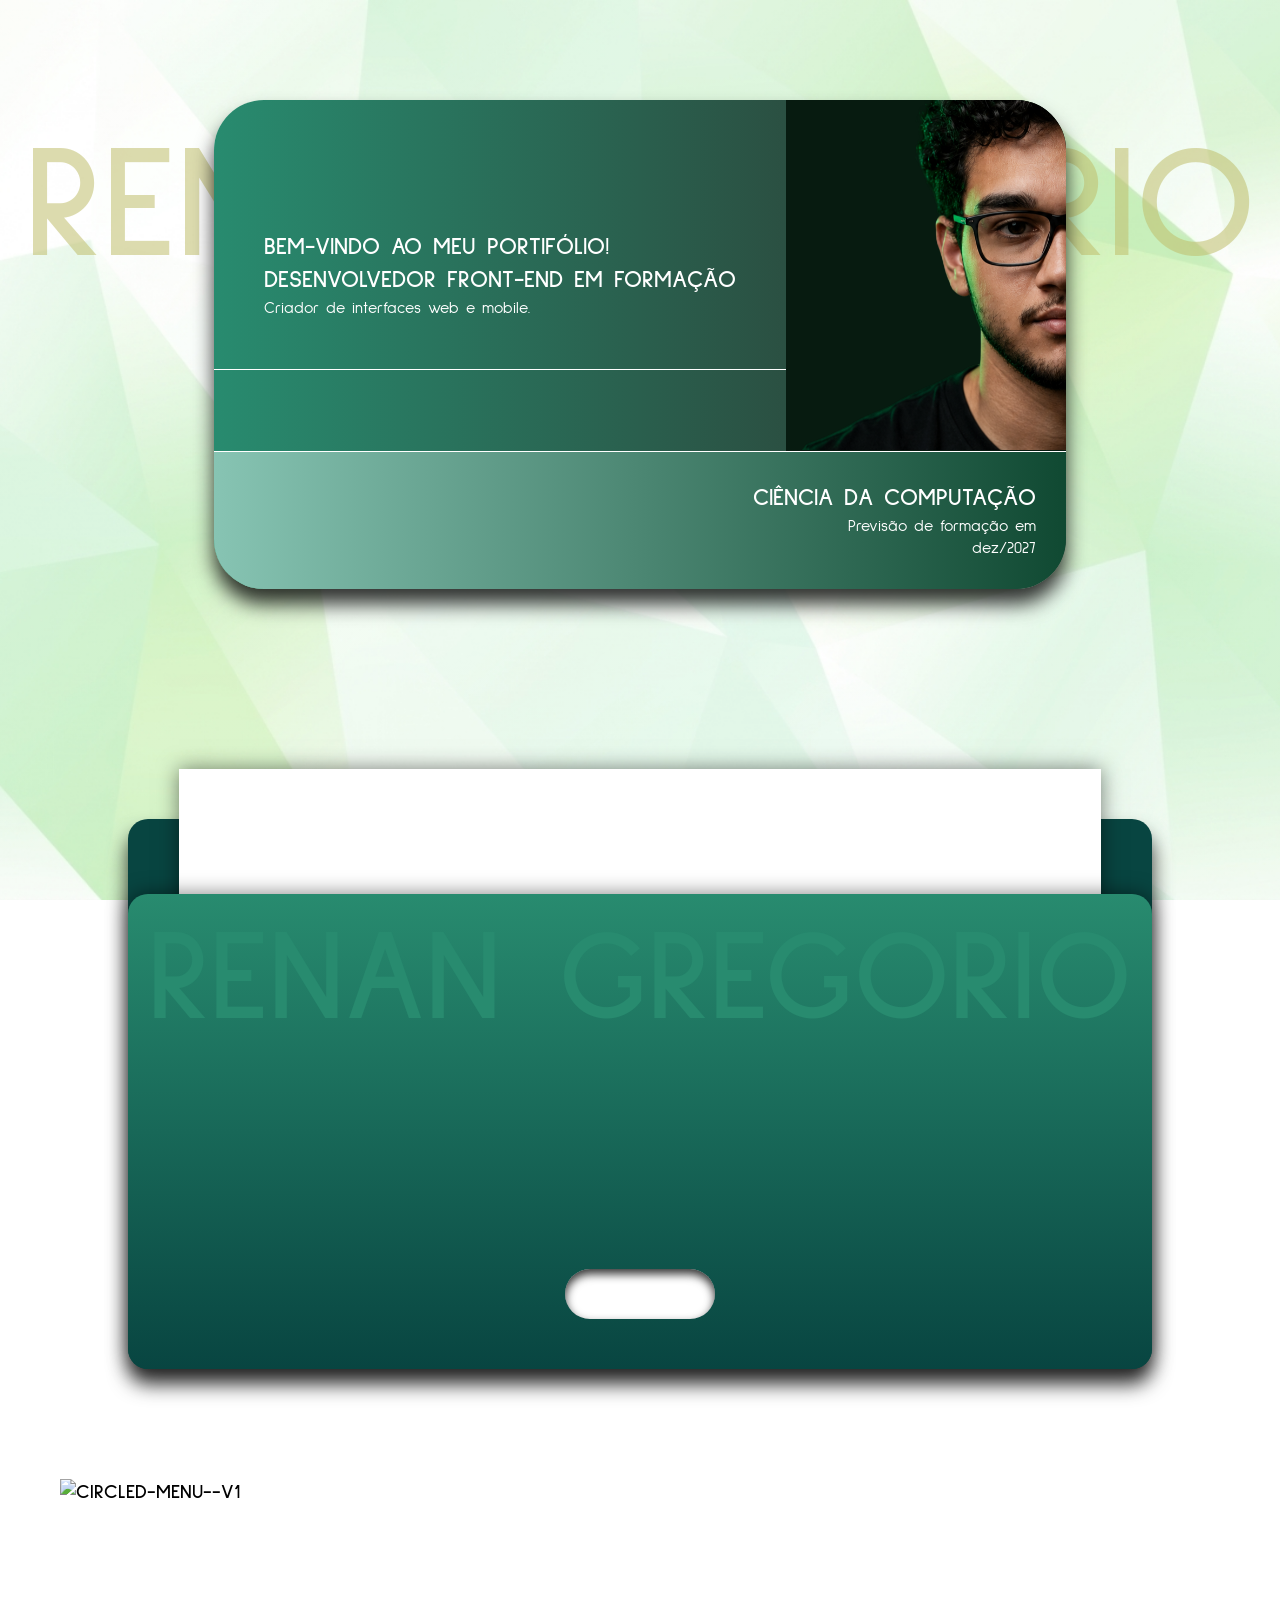
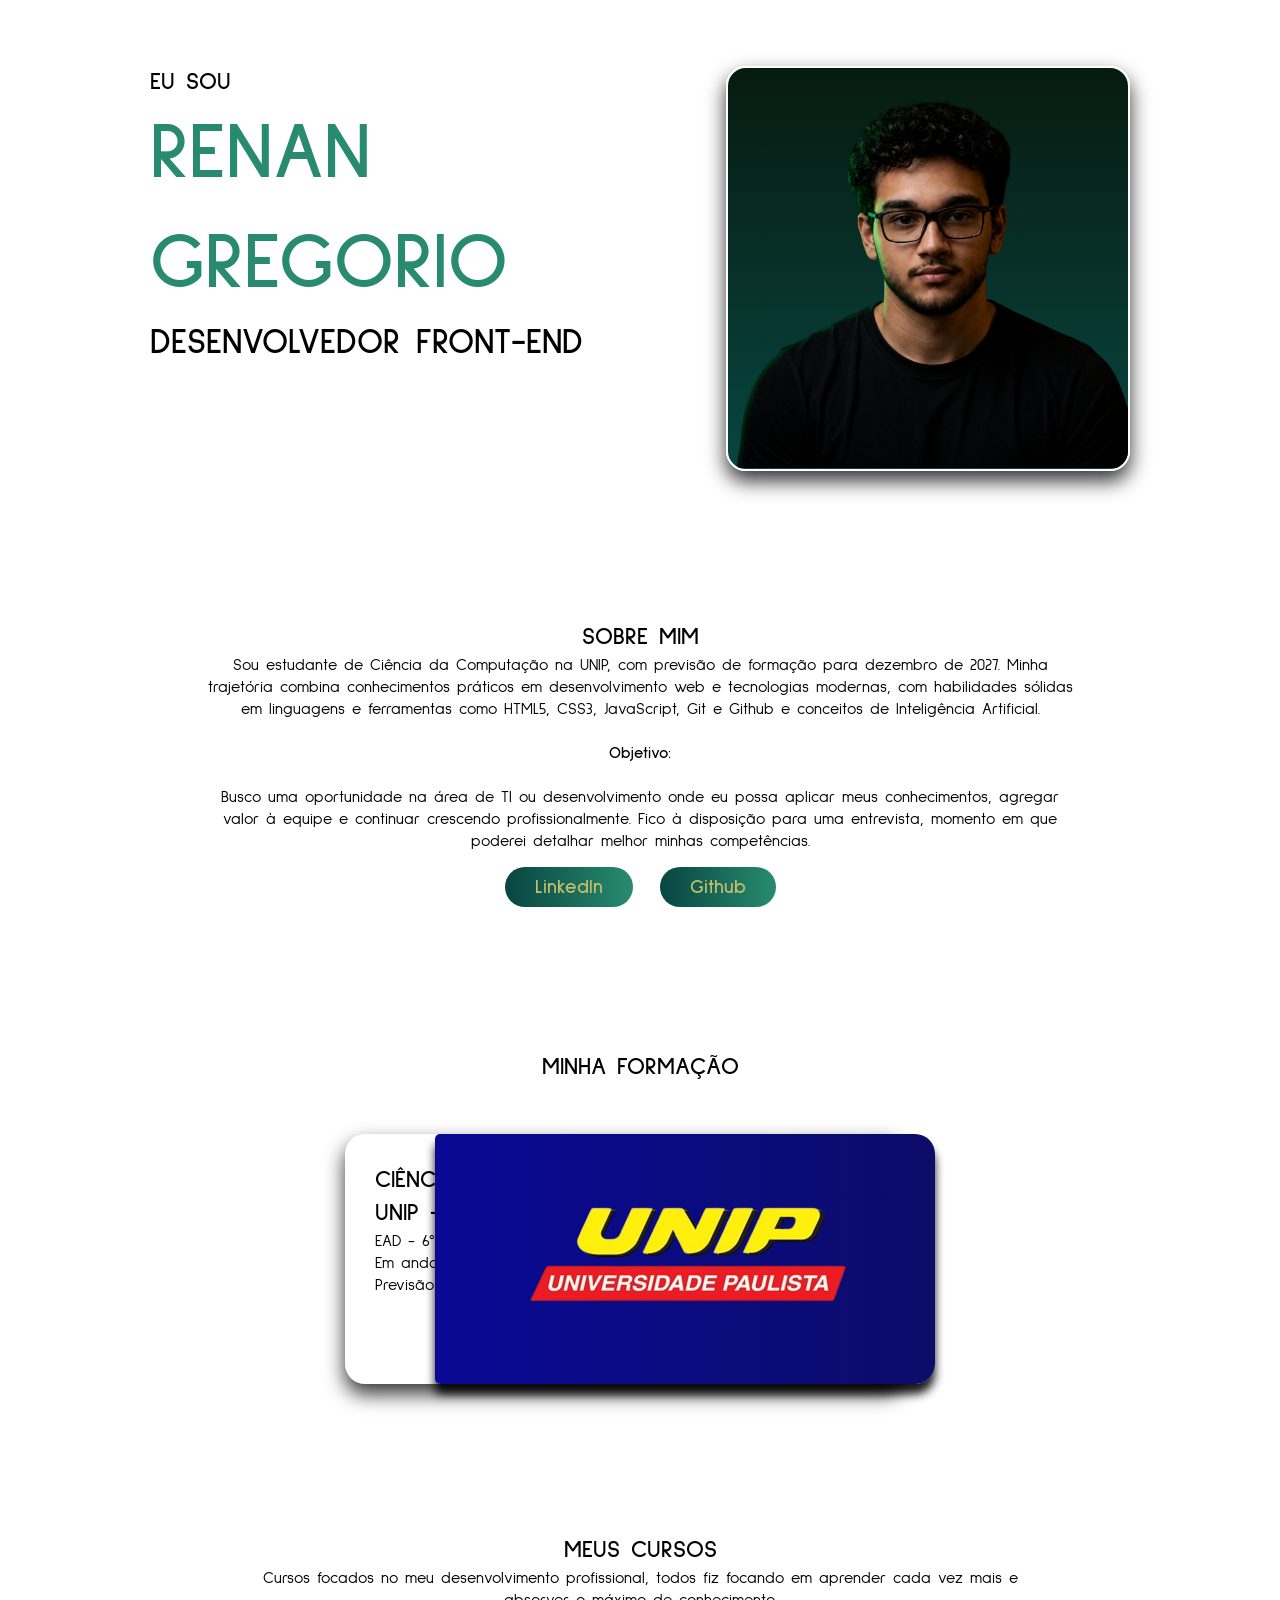
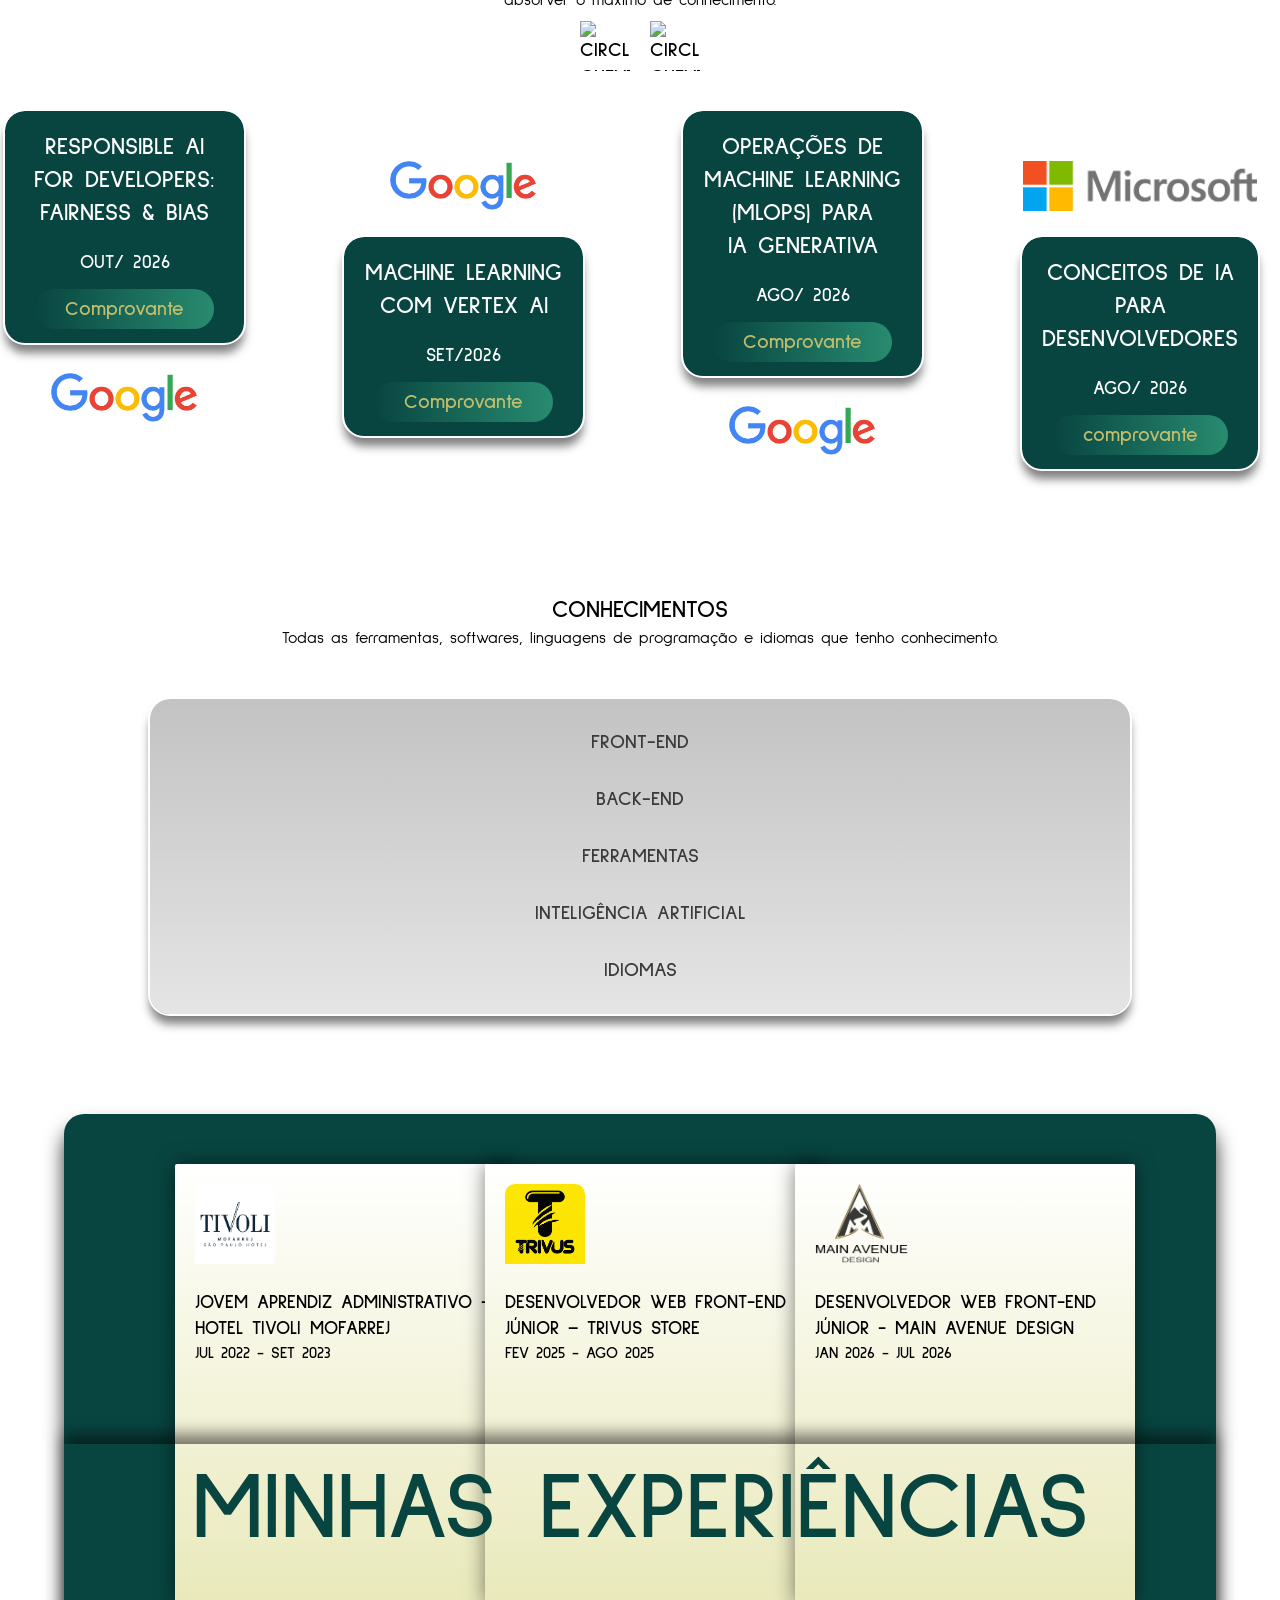
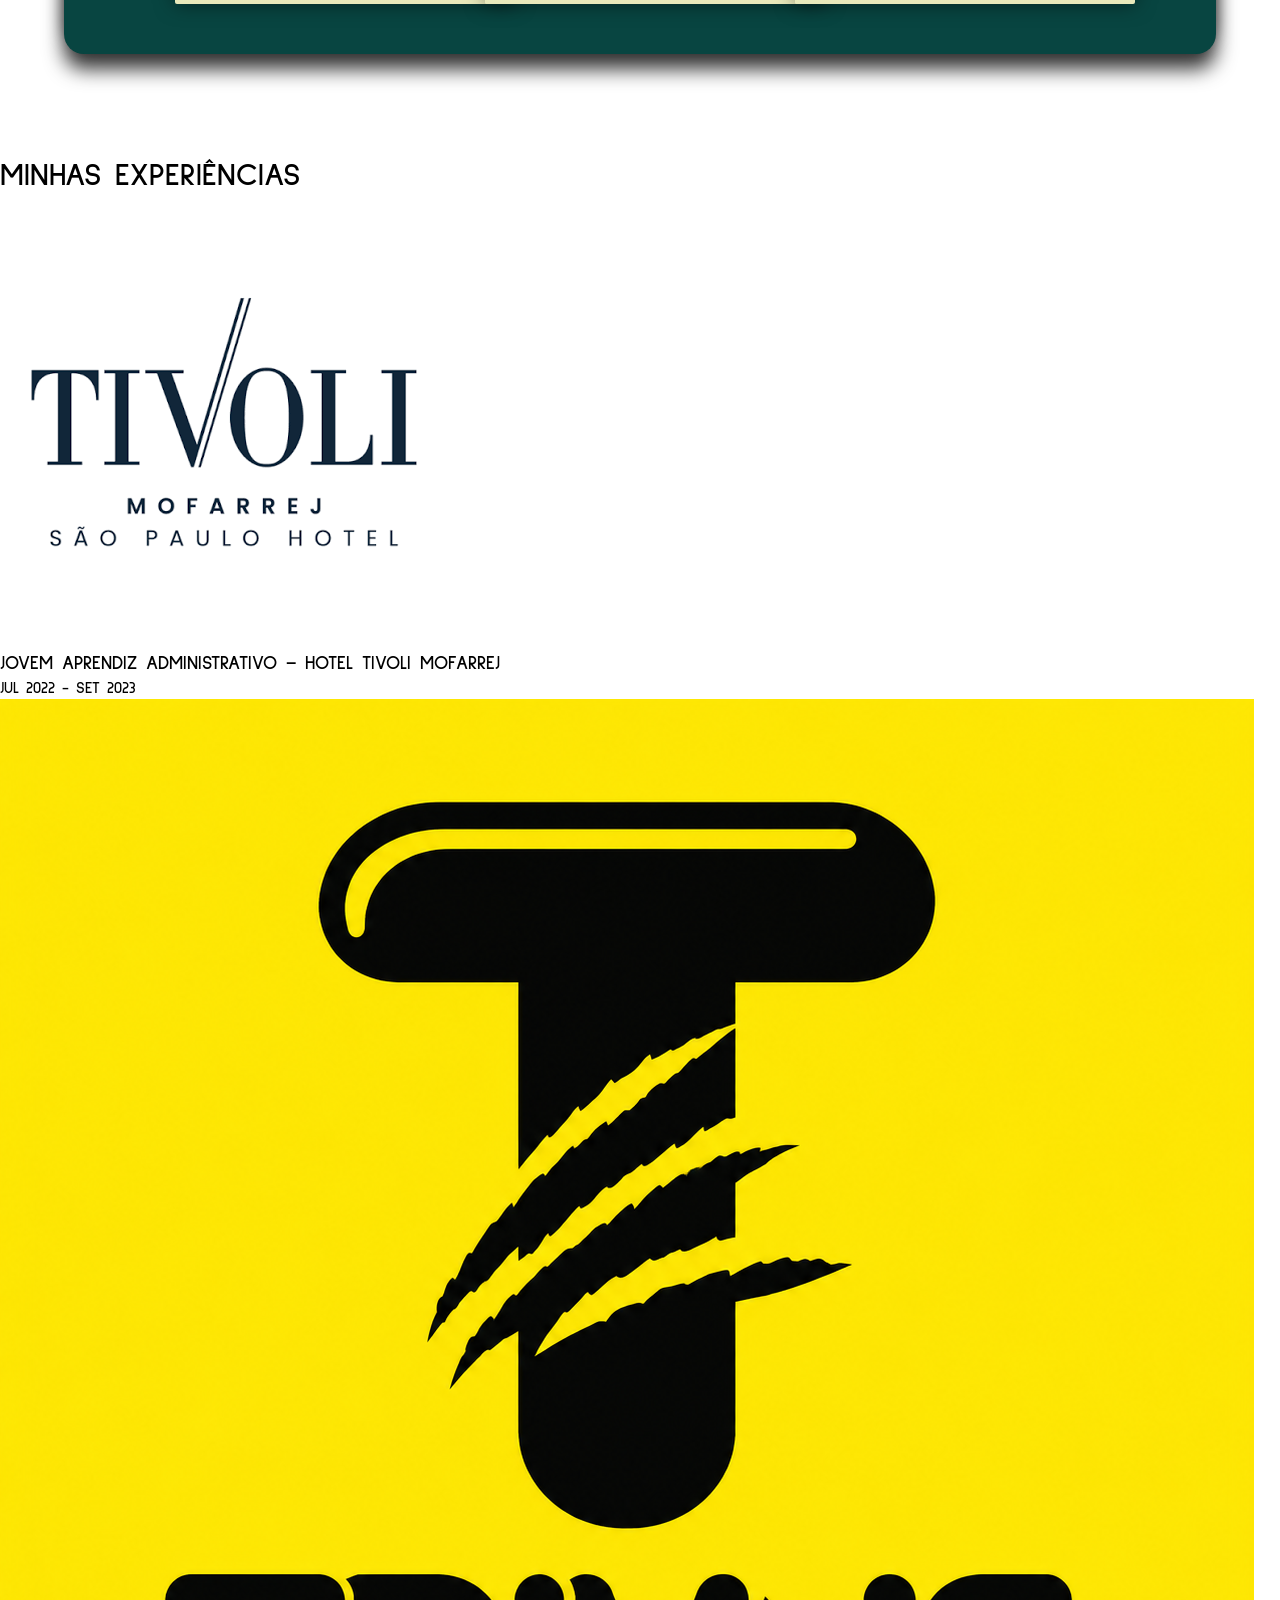
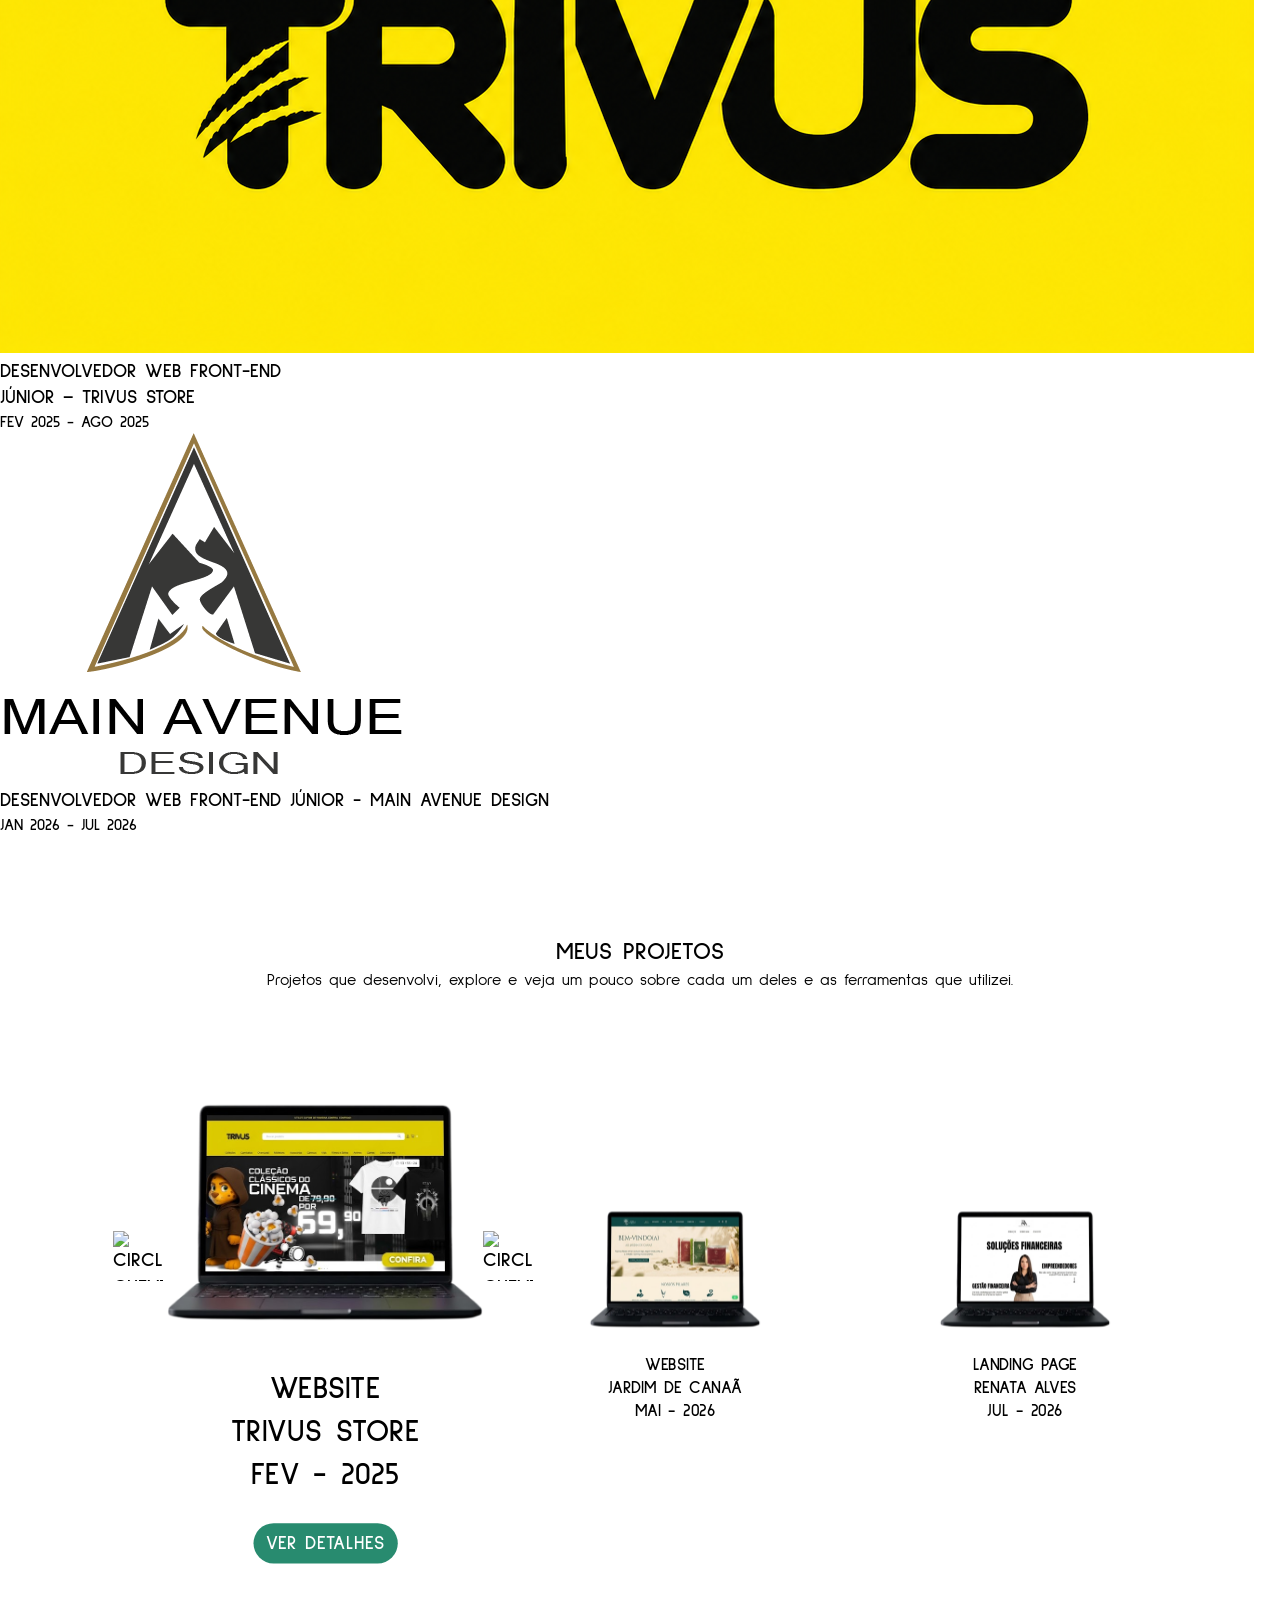
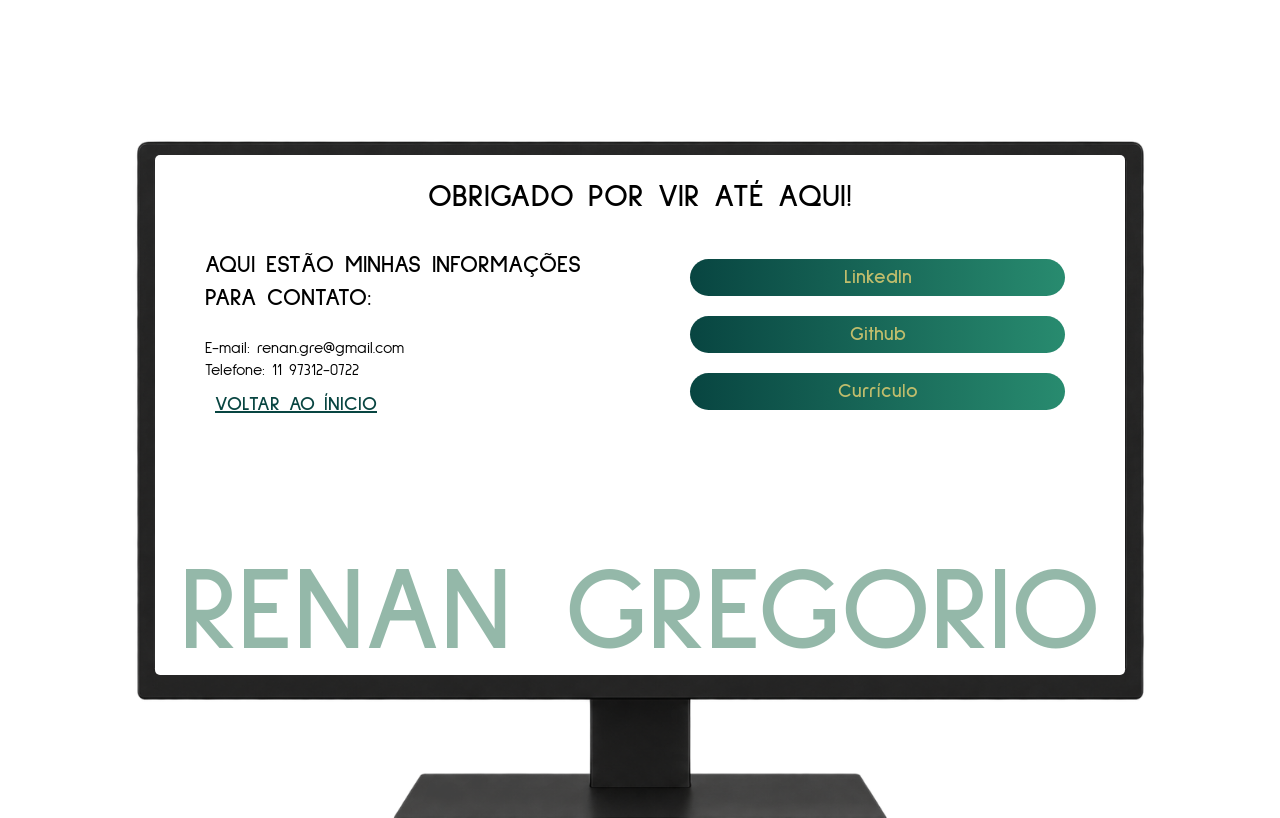
==== commit 37706830: "Criando responsividade na seção de experiências, ajustando funcionamento do JS na seção de projetos." ====
--- a/index.html
+++ b/index.html
@@ -11,6 +11,7 @@
         <h1>Renan Gregorio</h1>
         <h3>Desenvolvedor front-end</h3>
     </article>
+
     <section class="intro" id="intro">
         <h1>RENAN GREGORIO</h1>
         
@@ -68,17 +69,17 @@
             <div class="closenav" id="closenav">
                 <img width="50" height="50" src="https://img.icons8.com/ios-filled/084541/close-window.png" alt="close-window"/>
             </div>
-            <div>
-                <a href="#sobre">
+            <div class="links">
+                <a id="btn-links" href="#sobre">
                     <img width="48" height="48" src="https://img.icons8.com/fluency-systems-filled/ffffff/about-me.png" alt="about-me"/>
                     <p>Sobre mim</p></a>
-                <a href="#formação">
+                <a id="btn-links" href="#formação">
                     <img width="48" height="48" src="https://img.icons8.com/ios-filled/ffffff/university.png" alt="university"/>
                     <p>Formação</p></a>
-                <a href="#cursos">
+                <a id="btn-links" href="#cursos">
                     <img width="48" height="48" src="https://img.icons8.com/ios-filled/ffffff/contract.png" alt="contract"/><p>Cursos</p></a>
             </div>
-            <div>
+            <div class="links">
                 <a href="#conhecimentos">
                     <img width="48" height="48" src="https://img.icons8.com/ios-glyphs/ffffff/brain-3.png" alt="brain-3"/><p>Conhecimentos</p></a>
                 <a href="#experiencias">
@@ -440,7 +441,32 @@
                         <button class="fecharexp">fechar</button>
                 </div>
             </div>
+
         </section>
+
+        <div class="exp-paper-mobile">
+            <h1>minhas experiências</h1>
+                <div class="exp-mobile">
+                    <img src="images/logo-tivoli.png" alt="">
+                    <h3>JOVEM APRENDIZ ADMINISTRATIVO – HOTEL TIVOLI MOFARREJ</h3>
+                    <h4>JUL 2022 - SET 2023</h4>
+                    
+                </div>
+
+                <div class="exp-mobile">
+                    <img src="images/Logo TRIVUS em Preto e Amarelo Vibrante.png" alt="">
+                    <h3>DESENVOLVEDOR web FRONT-END <br>Júnior – TRIVUS STORE</h3>
+                    <h4>FEV 2025 - AGO 2025</h4>
+                    
+                </div>
+
+                <div class="exp-mobile">
+                    <img src="images/Logo-main-avenue-design.png" alt="">
+                    <h3>DESENVOLVEDOR WEB FRONT-END júnior - MAIN AVENUE DESIGN</h3>
+                    <h4>JAN 2026 - JUL 2026</h4>
+                    
+                </div>
+            </div>
 
 
         <section class="projetos" id="projetos">
@@ -820,6 +846,28 @@
                 <h1 class="title-final">RENAN GREGORIO</h1>
             </div>
         </footer>
+
+        <footer class="finalmobile">
+            <img src="images/backgroundmobilefooter.png" alt="">
+            
+            <div class="tela">
+                <h1>Obrigado por vir até aqui!</h1>
+
+                <div class="content-1">
+                    <div class="text">
+                        <h2>Aqui estão minhas informações para contato:</h2>
+                        <p> <br> E-mail: renan.gre@gmail.com <br> Telefone: 11 97312-0722</p>
+                        <a class="voltarinicio" href="#inicio">voltar ao ínicio</a>
+                    </div>
+
+                    <div class="text">
+                        <a class="btn-rede" href="https://www.linkedin.com/in/renan-gregorio-des2504/">LinkedIn</a>
+                        <a class="btn-rede" href="https://github.com/renangrego-25">Github</a>
+                        <a class="btn-rede">Currículo</a>
+                    </div>
+                </div>
+            </div>
+        </footer>
     </main>
 
     <script src="JS/index.js"></script>
--- a/css/style.css
+++ b/css/style.css
@@ -86,60 +86,9 @@
     background: #146b65;
 }
 
-@media (max-width:786px) {
-
-    body{
-        text-align: center;
-    }
-    .intro{
-    text-align: center;
-    align-items: center;
-    justify-content: center;
-    display: flex;
-    flex-direction: column;
-}
-
-.intro h1{
-    font-size: 3rem;
-    font-weight: 1000;
-    color: #c0bd6c8c;
-}
-
-.intro .card-inicial{
-    width: 350px;
-    text-align: center;
-
-    .card{
-        display: flex;
-        flex-direction: column;
-
-        h2{
-            text-align: center;
-        }
-        p{
-            text-align: center;
-        }
-    }
-}
-
-.intro .card-inicial.hidden{
-    display: none;
-}
-
-.img-card{
-    width: 100%;
-    height: 350px;
-    
-     img{
-        width: 100%;
-     }
-}
-
-    
-}
 
 .loading{
-    display: block;
+    display: flex;
     flex-direction: column;
     text-align: center;
     color: white;
@@ -268,6 +217,7 @@
     z-index: 101;
 }
 
+
 .env .cover{
     background-image: linear-gradient(var(--verdeclaro), var(--verdemédio));
     width: 100%;
@@ -559,6 +509,11 @@
     justify-content: flex-end;
     cursor: pointer;
 }
+
+.links{
+    display: flex;
+}
+
 
 .aboutme{
     text-align: center;
@@ -1272,6 +1227,12 @@
     visibility: visible;
 }
 
+.content-projetos.detalhes-aberto .projeto:not(.active){
+    opacity: 0;
+    visibility: hidden;
+    pointer-events: none;
+}
+
 
 .final{
     width: 100%;
@@ -1358,3 +1319,431 @@
 
 }
 
+.finalmobile{
+    display: none;
+}
+
+@media screen and (max-width:786px) {
+
+    /* ====== SEU CÓDIGO ORIGINAL (mantido) ====== */
+    body{
+        text-align: center;
+    }
+
+    .intro{
+        display: none;
+    }
+
+    .nav{
+        padding: 0px;
+        margin-top: 20px;
+
+        .menu{
+            padding: 5px;
+            display: flex;
+            align-items: center;
+        }
+    }
+
+    .navfixed{
+        width: 100%;
+
+        button{
+            padding: 5px;
+            display: flex;
+            align-items: center;
+        }
+
+        #curriculo{
+            display: none;
+        }
+    }
+
+    .navopen{
+        width: 140px;
+    }
+
+    .links {
+        display: flex !important;
+        flex-direction: column !important;
+        align-items: center;
+        gap: 15px;
+        width: 100px;
+    }
+
+    .links a {
+        padding: 5px;
+        display: block;
+        width: fit-content;
+    }
+
+    .me{
+        display: flex;
+        flex-direction: column;
+        text-align: center;
+        overflow: hidden;
+        width: 100%;
+    }
+
+    .textpessoal{
+        text-align: center;
+
+        h1{
+            color: var(--verdeclaro);
+            font-size: 80px;
+        }
+
+        h3{
+            font-size: 35px;
+        }
+    }
+
+    .experiencias{
+        display: none;
+    }
+
+    .exp-mobile{
+        background-color: var(--verdemédio);
+        color: white;
+        margin: 10px;
+        border-radius: 20px;
+        box-shadow: 0px 10px 20px rgba(0, 0, 0, 0.5);
+        padding: 15px;
+
+        img{
+            height: 100px;
+            border-radius: 10px;
+        }
+    }
+    
+
+    /* Capa da pasta: fica na frente e sobrepõe só a base do último card */
+    .coberturacartao{
+        display: none;
+    }
+
+    .exp:nth-child(1) {
+        z-index: 0;
+    }
+    
+    
+    .exp:nth-child(2) {
+        z-index: 0;
+    }
+    
+    
+    .exp:nth-child(3) {
+        z-index: 0;
+    }
+
+    .final{
+        display: none;
+    }
+
+    /* ====== NOVOS AJUSTES ====== */
+
+    /* Geral */
+    *{
+        box-sizing: border-box;
+    }
+
+    html, body{
+        overflow-x: hidden;
+        max-width: 100%;
+    }
+
+    body{
+        background-attachment: scroll; /* fixed costuma travar/bugar no mobile */
+    }
+
+    section{
+        margin-block: 50px;
+    }
+
+    h1{ font-size: 2rem; }
+    h2{ font-size: 1.5rem; }
+    h3{ font-size: 1.2rem; }
+
+    button{
+        padding: 8px 20px;
+        font-size: 16px;
+    }
+
+    ::-webkit-scrollbar{
+        width: 6px;
+    }
+
+    /* Navegação */
+    .nav button{
+        margin-inline: 5px;
+    }
+
+    .navfixed .btns{
+        padding: 0 10px;
+    }
+
+    .navfixed button{
+        margin-inline: 5px;
+        height: 45px;
+        font-size: 14px;
+    }
+
+    .navfixed.open .curriculo{
+        height: auto;
+        max-width: 90%;
+    }
+
+    .navfixed.open .curriculo:hover{
+        transform: none;
+    }
+
+    /* Sobre mim */
+    .aboutme{
+        margin-inline: 20px;
+        margin-block: 30px;
+    }
+
+    .aboutme a{
+        display: inline-block;
+        padding: 8px 20px;
+        font-size: 16px;
+    }
+
+    .me{
+        padding-inline: 20px;
+        padding-block: 30px;
+        gap: 30px;
+        align-items: center;
+    }
+
+    .imgpessoal img{
+        height: 300px;
+        max-width: 100%;
+    }
+
+    /* Formação */
+    .formação{
+        margin-block: 60px;
+        align-items: center;
+    }
+
+    .cardform{
+        flex-direction: column;
+        align-items: center;
+        height: auto;
+        gap: 20px;
+        margin-top: 30px;
+        padding-inline: 20px;
+    }
+
+    .envcapa{
+        width: 100%;
+        max-width: 350px;
+        margin-left: 0;
+        padding: 30px 10px;
+        border-radius: 0 0 20px 20px;
+        margin-top: -40px;
+
+        img{
+            height: 80px;}
+
+    }
+
+    .formação .desktext,
+    .formação .desktext.hover{
+        width: 100%;
+        max-width: 350px;
+        margin-right: 0;
+        padding: 20px;
+    }
+
+    /* Cursos */
+    .cursos{
+        padding-inline: 10px;
+
+        button{
+            display: none;
+        }
+    }
+
+    .carrosel{
+        gap: 30px;
+        padding-inline: 20px;
+    }
+
+    .card-1,
+    .card-2{
+        flex-shrink: 0;
+        max-width: 220px;
+    }
+
+    .card-1 a,
+    .card-2 a{
+        display: inline-block;
+        padding: 8px 20px;
+        font-size: 16px;
+    }
+
+    /* Conhecimentos */
+    .conhecimentos{
+        margin-inline: 20px;
+    }
+
+    .conhecimentos .content{
+        flex-direction: column;
+        align-items: center;
+        gap: 20px;
+        margin-top: 30px;
+    }
+
+    .card-selecao,
+    .card-selecao.little{
+        width: 100%;
+    }
+
+    .card-selecao button:focus{
+        font-size: 18px;
+    }
+
+    .todositens{
+        width: 100%;
+    }
+
+    .todositens .card{
+        width: 100%;
+        height: auto;
+        min-height: 250px;
+        margin-left: 0;
+        padding: 15px;
+    }
+
+    .icons{
+        flex-wrap: wrap;
+        gap: 15px;
+        height: auto;
+    }
+
+    .icons img{
+        height: 50px;
+    }
+
+    /* Projetos */
+    .projetos{
+        padding-inline: 10px;
+    }
+
+    .content-projetos{
+        margin-top: 60px;
+        margin-left: 0;
+        justify-content: center;
+    }
+
+    .janela-projetos{
+        height: auto;
+        min-height: 750px; /* ajuste conforme o conteúdo do projeto aberto */
+    }
+
+    .projeto{
+        width: 250px;
+    }
+
+    .projeto img{
+        height: 150px;
+    }
+
+    .projeto.active{
+        left: 0;
+        margin-left: 0;
+        width: 100%;
+        flex-direction: column;
+        align-items: center;
+        padding-inline: 15px;
+    }
+
+    .projeto.active img{
+        height: 200px;
+        max-width: 100%;
+        object-fit: contain;
+    }
+
+    .sobreprojeto{
+        width: 100%;
+    }
+
+    .projeto.active .iconsproj{
+        max-width: 100%;
+        gap: 10px;
+    }
+
+    .projeto.active .iconsproj img{
+        height: 50px;
+        width: 50px;
+    }
+
+    .projeto.active .iconsproj .item{
+        width: 60px;
+    }
+
+    .btn-carrosel-projetos{
+        width: 100%;
+        margin-left: 0;
+        margin-top: 120px;
+        justify-content: space-between;
+        padding-inline: 10px;
+    }
+
+    .btn-carrosel-projetos button{
+        margin-inline: 0;
+    }
+
+    .btn-proj-live a{
+        display: inline-block;
+        padding: 8px 20px;
+    }
+
+    .finalmobile{
+        margin-top: -300px;
+        width: 100%;
+        margin-bottom: 0px;
+        text-align: center;
+        display: flex;
+        flex-direction: column;
+        justify-content: center;
+        align-items: center;
+    
+        img{
+            height: 1000px;
+        }
+    }
+
+    .finalmobile .tela{
+        display: flex;
+        flex-direction: column;
+        width: 330px;
+        height: 660px;
+        margin-top: -20px;
+        border-radius: 30px;
+    }
+
+    .finalmobile .tela .content-1{
+        flex-direction: column;
+
+        .text{
+            text-align: center;
+            width: 280px;
+            justify-content: center;
+            display: flex;
+            flex-direction: column;
+            align-items: center;
+
+            a{
+                padding-left: 30px;
+            }
+        }
+        
+
+        a{
+            width: 210px;
+        }
+    }
+}
